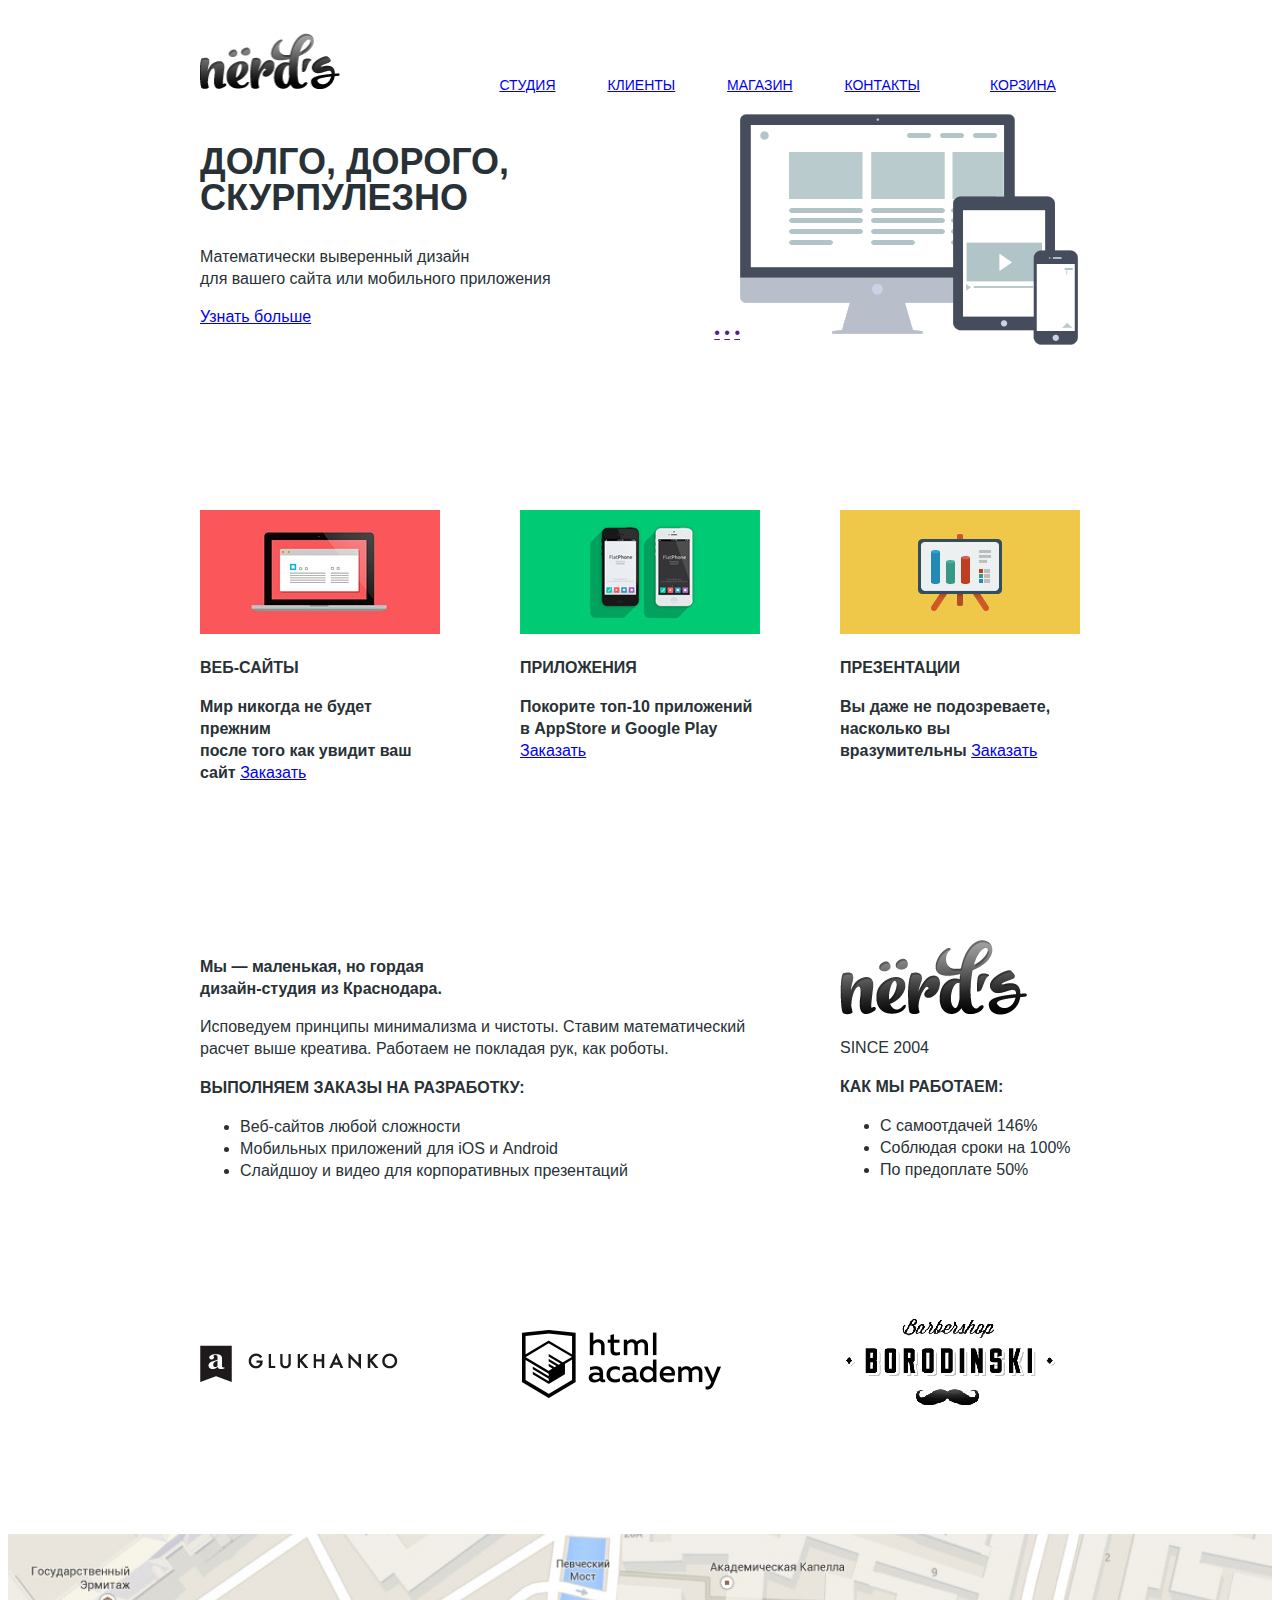
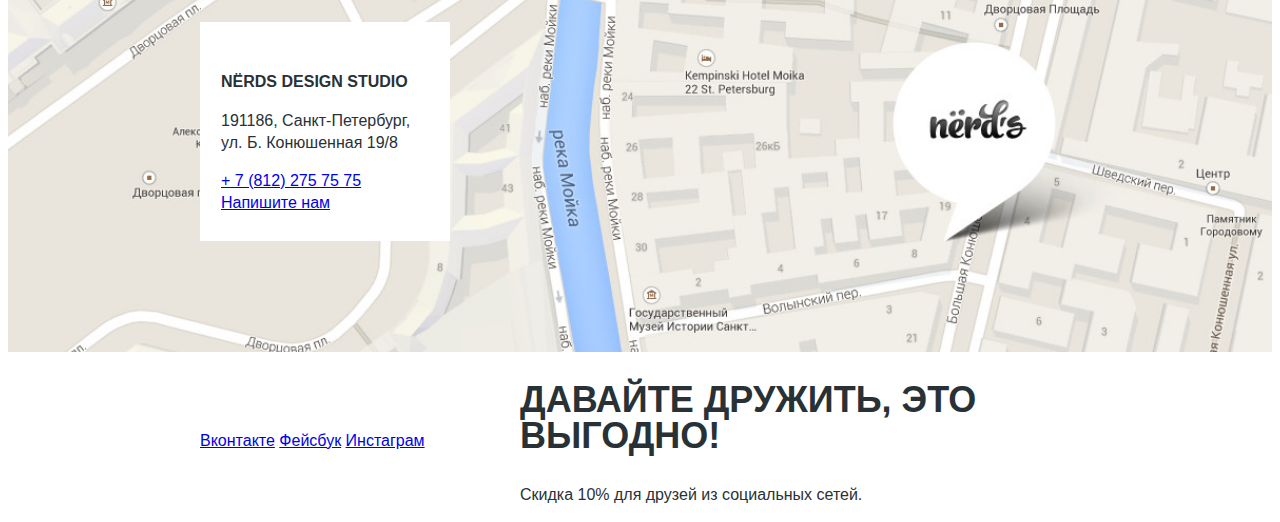
==== index.html @ 8c2c8e29 "#24 Сетка личного проекта" ====
<!DOCTYPE html>
<html lang="ru">
  <head>
    <link href="css/style.css" rel="stylesheet">
    <meta charset="utf-8">
    <title>HTML Academy: Нёрдс</title>
  </head>
  <body>
      <header class="main-header container">
          <div class="header-top clearfix">
          <div class="logo">
            <img src="img/logo-header.png" width="140" height="56" alt="Нёрдс">
          </div>
          <nav class="navigation-main">
            <ul>
                <li><a href=#>Студия</a></li>
                <li><a href=#>Клиенты</a></li>
                <li><a href=#>Магазин</a></li>
                <li><a href=#>Контакты</a></li>
            </ul>
          </nav>
          <div class="cart">
              <a class="login" href=#>Корзина</a>
          </div>
          </div>
          <div class="container-demo clearfix">
              <div class="demo-left">
                  <h2>Долго, дорого, скурпулезно</h2>
                  <p>Математически выверенный дизайн <br> 
                   для вашего сайта или мобильного приложения</p>
                  <a href="#">Узнать больше</a>
                  <div class="slider-pagination">
                    <ul>
                       <li><a href="">&#149</a></li>
                       <li><a href="">&#149</a></li>
                       <li><a href="">&#149</a></li>
                    </ul>
                  </div>
              </div>
              <div class=slider-pic>
                  <img src="img/slider-pic1.png" width="338" height="231" alt="picture">
              </div>
          </div>
      </header>
      <main>
          <section class="services-list container clearfix">
              <article class="service">
                  <img src="img/comp-works.jpg" width="240" height="124" alt="picture">
                  <h3>Веб-сайты</h3>
                  <b>Мир никогда не будет прежним <br>
                  после того как увидит ваш сайт</b>
                  <a  href="#">Заказать</a>
              </article>
              <article class="service">
                  <img src="img/tel-works.jpg" width="240" height="124" alt="picture">
                  <h3>Приложения</h3>
                  <b>Покорите топ-10 приложений <br>
                  в AppStore и Google Play</b>
                  <a  href="#">Заказать</a>
              </article>
              <article class="service">
                  <img src="img/present-works.jpg" width="240" height="124" alt="picture">
                  <h3>Презентации</h3>
                  <b>Вы даже не подозреваете, <br>
                  насколько вы вразумительны</b>
                  <a class="order-present" href="#">Заказать</a>
              </article>
          </section>
          <section class="about-us container clearfix">
              <div class="description-left">
                  <p><b>Мы — маленькая, но гордая <br>
                      дизайн-студия из Краснодара.</b></p>
                  <p>Исповедуем принципы минимализма и чистоты. Ставим математический <br>
                  расчет выше креатива. Работаем не покладая рук, как роботы.</p>
                  <h3>Выполняем заказы на разработку:</h3>
                  <ul>
                      <li>Веб-сайтов любой сложности</li>
                      <li>Мобильных приложений для iOS и Android</li>
                      <li>Слайдшоу и видео для корпоративных презентаций</li>
                  </ul>
              </div>
              <div class="description-rigth">
                  <img src="img/logo-2.png" alt="Нёрдс">
                  <p>SINCE 2004</p>
                  <h3>Как мы работаем:</h3>
                  <ul>
                      <li>С самоотдачей 146%</li>
                      <li>Соблюдая сроки на 100%</li>
                      <li>По предоплате 50%</li>
                  </ul>      
              </div>
          </section>
          <section class="partners container">
              <a href="#"><img src="img/partners-gluckhano.png" alt="Gluckhanko"></a>
              <a href="htmlacademy.ru"><img src="img/partners-htmlacademy.png" alt="HTML Academy"></a>
              <a href="#"><img src="img/partners-barbershop.png" alt="Barbershop Borodinski"></a>
          </section>
          <section class="map">
              <div class="container">
              <div class="contacts"> 
                  <h3>Nёrds Design Studio</h3> 
                  <p>191186, Санкт-Петербург, <br>
                  ул. Б. Конюшенная 19/8</p>
                  <a href="tel:+78122757575">+ 7 (812) 275 75 75</a> <br> 
                  <a class="contact-form" href="#">Напишите нам</a>
              </div>
              </div>
          </section>
      </main>
      <footer class="container">
          <div class="footer-social">
            <a class="social-btn social-btn-vk" href="#">Вконтакте</a>
            <a class="social-btn social-btn-fb" href="#">Фейсбук</a>
            <a class="social-btn social-btn-inst" href="#">Инстаграм</a>
          </div>
          <div class="discount">
              <h2>Давайте дружить, это выгодно!</h2>
              <p>Скидка 10% для друзей из социальных сетей.</p>
          </div>
      </footer>
  </body>
</html>
---- css/style.css ----
body {
    font-family: "Roboto", "Arial", sans-serif;
    font-size: 16px;
    font-weight: 500;
    line-height: 22px;
    color: #283136;
    background-color: #ffffff;
}

h2 {
    font-size: 36px;
    line-height: 36px;
    text-transform: uppercase;
}

h3 {
    font-size: 16px;
    line-height: 24px;
    text-transform: uppercase;
}

.container {
  width: 900px;
  margin: 0 auto;
  padding: 0 10px;
  box-sizing: border-box;
}

.logo { 
    float: left;
    width: 140px;
    margin-top: 25px;
}

.navigation-main {
      float: left;
      width: 580px;
      padding-right: 70px;
      margin-top: 48px;
      font-size: 14px;
      line-height: 30px;
      text-align: right;
     
}

.navigation-main li {
      display: inline;
      margin-right: 48px;
      text-transform: uppercase;
}

.navigation-main li:last-child {
      display: inline;
      margin-right: 0px;
      text-transform: uppercase;
}

.cart {
      float: right;
      width: 90px;
      margin-top: 62px;
      font-size: 14px;
      line-height: 30px;
      text-transform: uppercase;
}

}
.header-top {
    margin-bottom: 45px; 
}

.clearfix:after {
    content: "";
    display: table;
    clear: both;
}

.demo-left {
    float: left;
    width: 540px; 
}

.slider-pagination {
    float:right;
}
.slider-pagination li {
    text-align: center;
    display: inline; 
}

.slider-pic {
    float: right;
    width:340px;
    
}
.main-header {
    padding-bottom: 70px;
    margin-bottom: 80px;
}

.service {
    float: left;
    width: 240px;
    margin-right: 80px;
}

.service:last-child {              /* можно каждому 3 обнулять марджин*/
    margin-right: 0;
}

.services-list {
    padding-bottom: 81px;
    margin-bottom: 75px;
}

.description-left {
    float: left;
    width: 575px;
}

.description-rigth {
    float: right;
    width: 240px;
}

.about-us {
    padding-bottom: 74px;
    margin-bottom: 47px;
}

.partners {
    width: 0 auto;
    padding-bottom: 32px;
    margin-bottom: 87px;
}

.partners a {
    display: inline-block;
    vertical-align: middle;
    margin-right: 120px;
}

.partners a:last-child {
    margin-right: 21px;
}

.map {
    width: auto; 
    margin: 0 auto;
    background: url(../img/map.jpg);
    min-height: 418px;
    background-position: 50% 50%; 
    background-size: cover;
    background-repeat: no-repeat;
}

.map .contacts {
    float: left;
    width: 229px;
    margin-top: 88px;
    padding-left: 21px;
    padding-top: 32px;
    padding-bottom: 27px;
    background-color: #ffffff;
}

.footer-social {
    float: left;
    width: 240px;
    margin-top: 78px;
    
}

.discount {
    width: 560px;
    float: right;
}

.lead {
    width: 660px;
    margin: 0 auto;
    margin-bottom: 43px;
    padding-top: 30px;
    padding-bottom: 82px;
    font-size: 40px;
    line-height: 45px; /* высота в макете авто. не ясно как узнать*/
    text-align: center;   
}

.item-choice {
    float: left;
    width: 240px;
}

.items-list {
    float:right;
    width: 640px;
    padding-left: 80px;
    box-sizing: border-box;
}

.sorting: {
    width: 100%;
    font-size: 12px;
    line-height: 18px;
}

.sorting li {
    display: inline;
    margin-right: 39px;  /* ??????????????*/
}

.sorting li:nth-child(5) {
    margin-right: 0px;
}

.item {
    float:left;
    width: 240px;
    margin-bottom: 80px;
}

.item:nth-child(even) {
    float:right;
}

.main-catalog {
    margin-bottom: 80px;
}

.pagination {
    float:left;
    width: 400px;
}

.pagination li {
    display: inline;
}
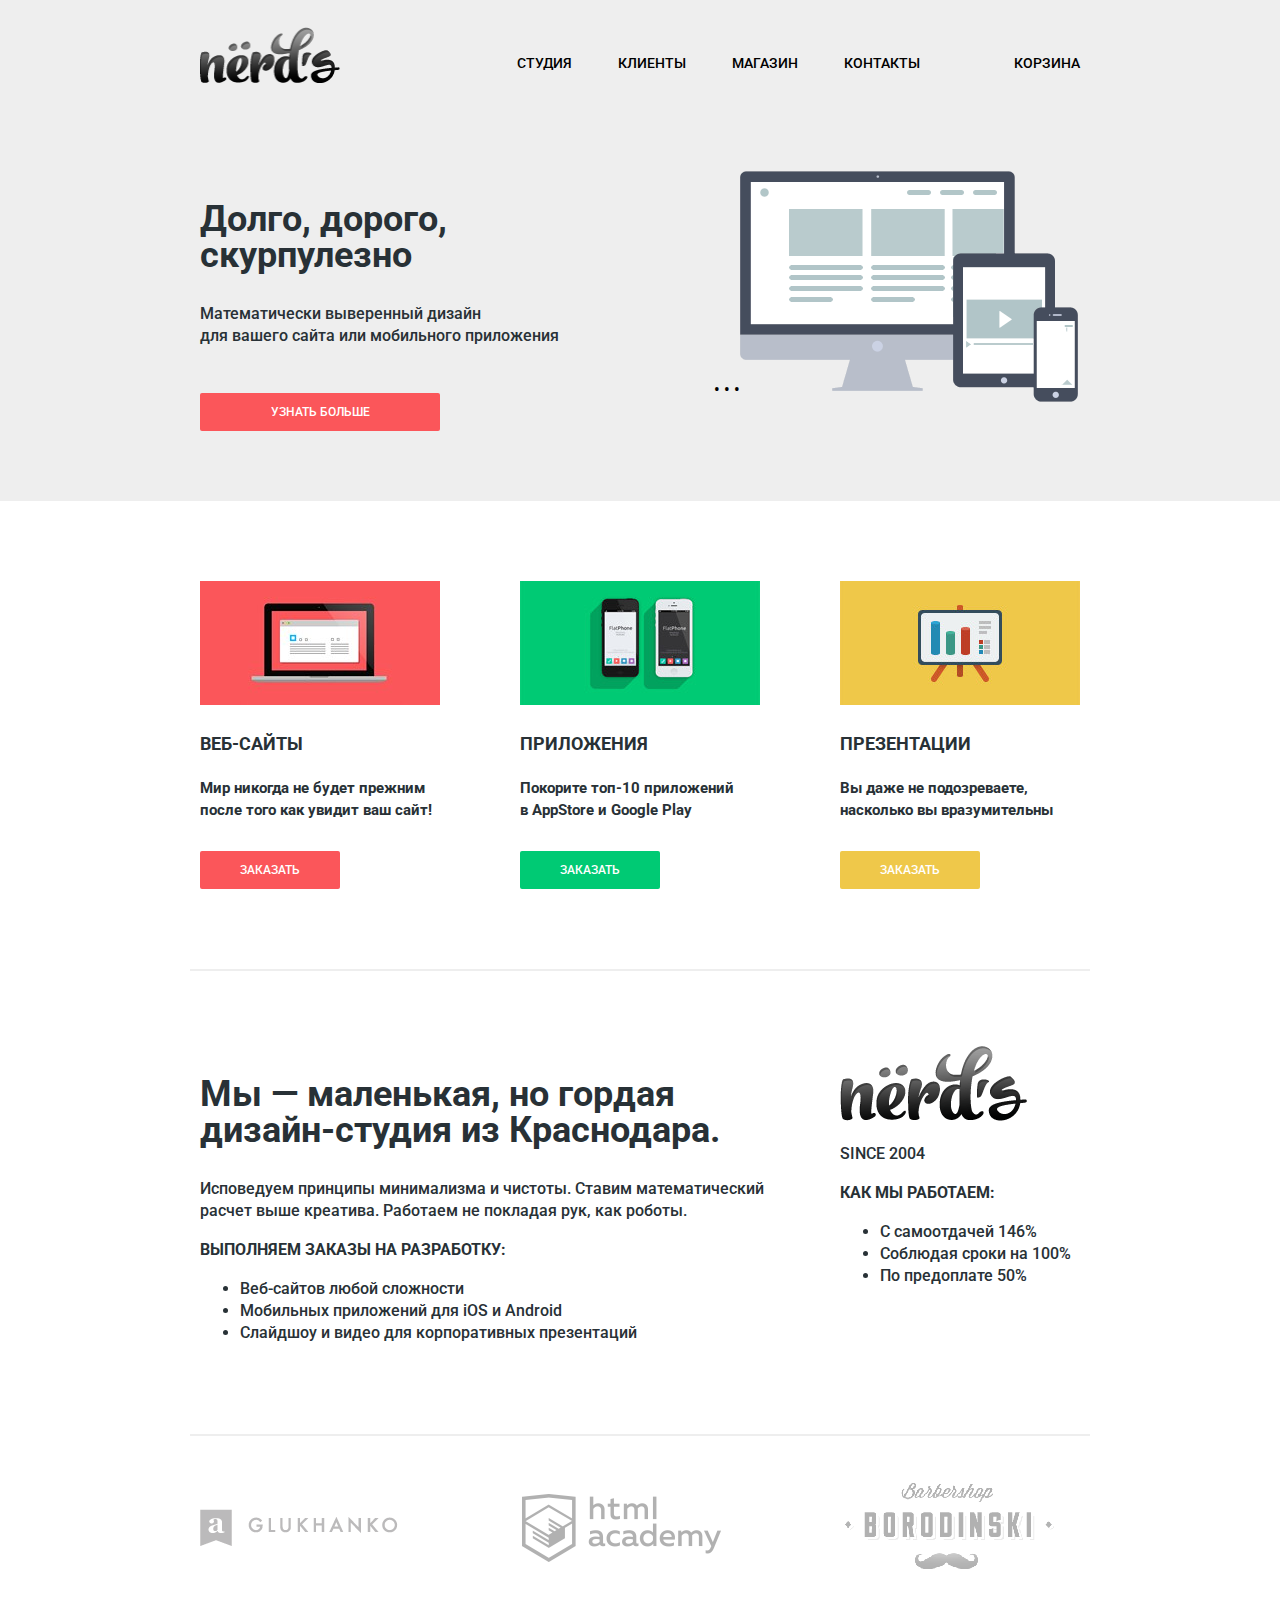
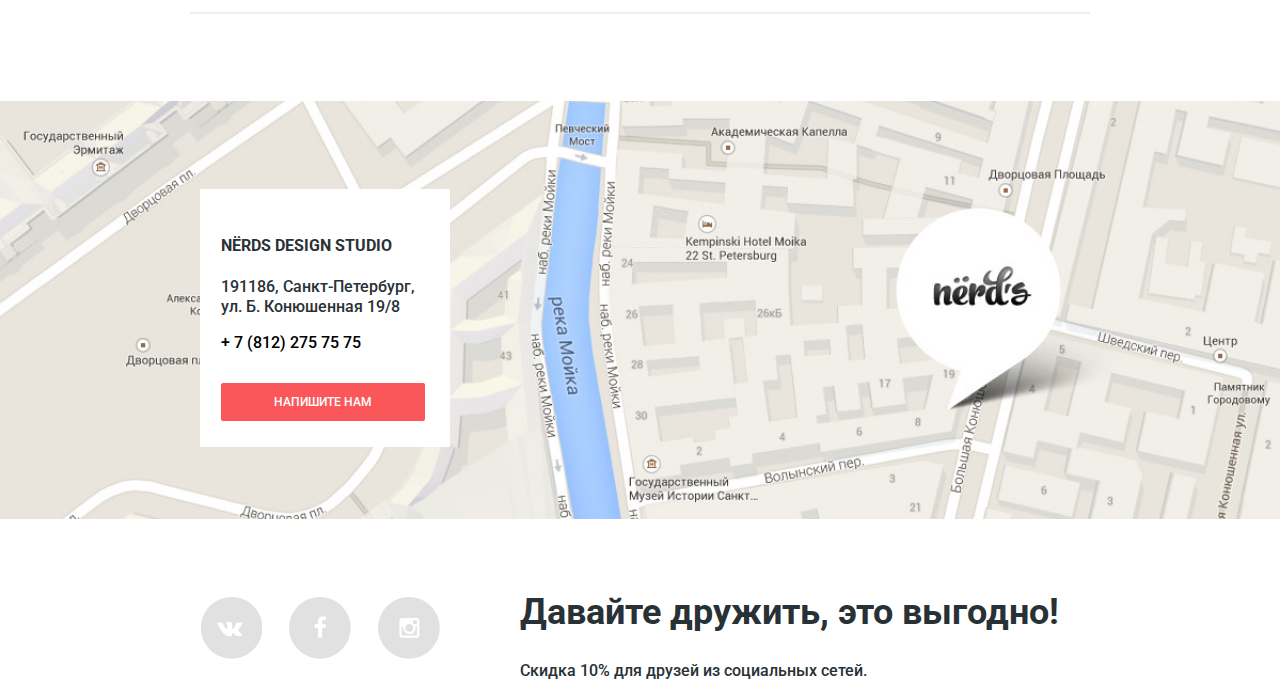
==== commit f26338b4: "decorative elements beta" ====
--- a/index.html
+++ b/index.html
@@ -1,13 +1,15 @@
 <!DOCTYPE html>
 <html lang="ru">
   <head>
+    <link href="https://fonts.googleapis.com/css?family=Roboto:500&subset=cyrillic" rel="stylesheet">
+    <link rel="stylesheet" href="css/normalize.css">
     <link href="css/style.css" rel="stylesheet">
     <meta charset="utf-8">
     <title>HTML Academy: Нёрдс</title>
   </head>
   <body>
-      <header class="main-header container">
-          <div class="header-top clearfix">
+      <header class="main-header">
+          <div class="header-top container clearfix">
           <div class="logo">
             <img src="img/logo-header.png" width="140" height="56" alt="Нёрдс">
           </div>
@@ -23,12 +25,13 @@
               <a class="login" href=#>Корзина</a>
           </div>
           </div>
-          <div class="container-demo clearfix">
+          <div class="container-demo container clearfix">
               <div class="demo-left">
-                  <h2>Долго, дорого, скурпулезно</h2>
+                  <h2>Долго, дорого, <br> 
+                      скурпулезно</h2>
                   <p>Математически выверенный дизайн <br> 
                    для вашего сайта или мобильного приложения</p>
-                  <a href="#">Узнать больше</a>
+                  <a href="#" class="btn">Узнать больше</a>
                   <div class="slider-pagination">
                     <ul>
                        <li><a href="">&#149</a></li>
@@ -47,29 +50,29 @@
               <article class="service">
                   <img src="img/comp-works.jpg" width="240" height="124" alt="picture">
                   <h3>Веб-сайты</h3>
-                  <b>Мир никогда не будет прежним <br>
-                  после того как увидит ваш сайт</b>
-                  <a  href="#">Заказать</a>
+                  <b>Мир никогда не будет прежним 
+                  после того как увидит ваш сайт!</b>
+                  <a  href="#" class="btn">Заказать</a>
               </article>
               <article class="service">
                   <img src="img/tel-works.jpg" width="240" height="124" alt="picture">
                   <h3>Приложения</h3>
                   <b>Покорите топ-10 приложений <br>
                   в AppStore и Google Play</b>
-                  <a  href="#">Заказать</a>
+                  <a  href="#" class="btn">Заказать</a>
               </article>
               <article class="service">
                   <img src="img/present-works.jpg" width="240" height="124" alt="picture">
                   <h3>Презентации</h3>
                   <b>Вы даже не подозреваете, <br>
                   насколько вы вразумительны</b>
-                  <a class="order-present" href="#">Заказать</a>
+                  <a class="btn" href="#">Заказать</a>
               </article>
           </section>
           <section class="about-us container clearfix">
               <div class="description-left">
-                  <p><b>Мы — маленькая, но гордая <br>
-                      дизайн-студия из Краснодара.</b></p>
+                  <h2>Мы — маленькая, но гордая <br>
+                      дизайн-студия из Краснодара.</h2>
                   <p>Исповедуем принципы минимализма и чистоты. Ставим математический <br>
                   расчет выше креатива. Работаем не покладая рук, как роботы.</p>
                   <h3>Выполняем заказы на разработку:</h3>
@@ -102,16 +105,16 @@
                   <p>191186, Санкт-Петербург, <br>
                   ул. Б. Конюшенная 19/8</p>
                   <a href="tel:+78122757575">+ 7 (812) 275 75 75</a> <br> 
-                  <a class="contact-form" href="#">Напишите нам</a>
+                  <a class="contact-form btn" href="#">Напишите нам</a>
               </div>
               </div>
           </section>
       </main>
       <footer class="container">
           <div class="footer-social">
-            <a class="social-btn social-btn-vk" href="#">Вконтакте</a>
-            <a class="social-btn social-btn-fb" href="#">Фейсбук</a>
-            <a class="social-btn social-btn-inst" href="#">Инстаграм</a>
+            <a class="social-btn vk" href="#"></a>
+            <a class="social-btn fb" href="#"></a>
+            <a class="social-btn inst" href="#"></a>
           </div>
           <div class="discount">
               <h2>Давайте дружить, это выгодно!</h2>
--- a/css/style.css
+++ b/css/style.css
@@ -1,4 +1,5 @@
 body {
+    min-width: 900px;
     font-family: "Roboto", "Arial", sans-serif;
     font-size: 16px;
     font-weight: 500;
@@ -10,13 +11,22 @@
 h2 {
     font-size: 36px;
     line-height: 36px;
-    text-transform: uppercase;
 }
 
 h3 {
     font-size: 16px;
     line-height: 24px;
     text-transform: uppercase;
+}
+
+a {
+   color: #000000;
+   text-decoration: none; 
+    
+}
+
+header {
+    background: #eeeeee;
 }
 
 .container {
@@ -29,42 +39,73 @@
 .logo { 
     float: left;
     width: 140px;
-    margin-top: 25px;
+    margin-top: 27px;
 }
 
 .navigation-main {
       float: left;
       width: 580px;
-      padding-right: 70px;
-      margin-top: 48px;
+      text-align: right; 
+}
+
+.navigation-main ul {
+    margin: 0;
+    padding: 0;
+    list-style: none;
+    font-size: 0;
+}
+
+.navigation-main li {
+      display: inline-block;
+      vertical-align: top;
+      text-transform: uppercase;
+      font-size: 14px;
+      line-height: 30px;
+}
+
+.navigation-main a {
+      display: block;
+      vertical-align: top;
+      padding-top: 48px;
+      padding-bottom: 48px;
+      padding-left: 46px;
+}
+
+.navigation-main a:hover {
+    color: #fb565a;
+}
+
+.navigation-main a:active {
+    color: #000000;
+    opacity: 0.4;
+}
+
+.cart {
+      position: relative;
+      float: right;
+      width: 94px;
       font-size: 14px;
       line-height: 30px;
       text-align: right;
-     
-}
-
-.navigation-main li {
-      display: inline;
-      margin-right: 48px;
       text-transform: uppercase;
 }
 
-.navigation-main li:last-child {
-      display: inline;
-      margin-right: 0px;
-      text-transform: uppercase;
-}
-
-.cart {
-      float: right;
-      width: 90px;
-      margin-top: 62px;
-      font-size: 14px;
-      line-height: 30px;
-      text-transform: uppercase;
-}
-
-}
+.cart a {
+      display: block;
+      vertical-align: top;
+      padding-top: 48px;
+      padding-bottom: 48px;  
+}
+
+.cart a:hover {
+    color: #fb565a;
+}
+
+.cart a:active {
+    color: #000000;
+    opacity: 0.4;
+}
+
 .header-top {
     margin-bottom: 45px; 
 }
@@ -80,6 +121,9 @@
     width: 540px; 
 }
 
+.demo-left h2 {
+    text-transform: none;
+}
 .slider-pagination {
     float:right;
 }
@@ -102,15 +146,28 @@
     float: left;
     width: 240px;
     margin-right: 80px;
+    text-align: left;
 }
 
 .service:last-child {              /* можно каждому 3 обнулять марджин*/
     margin-right: 0;
 }
 
+.service h3 {
+    font-size: 18px;
+    line-height: 30px;
+}
+
+.service b {
+    font-size: 15px;
+}
+
 .services-list {
-    padding-bottom: 81px;
+    padding-bottom: 80px;
     margin-bottom: 75px;
+    border-bottom-width: 2px;
+    border-bottom-style: solid;
+    border-bottom-color: #eeeeee;
 }
 
 .description-left {
@@ -126,22 +183,33 @@
 .about-us {
     padding-bottom: 74px;
     margin-bottom: 47px;
+    border-bottom-width: 2px;
+    border-bottom-style: solid;
+    border-bottom-color: #eeeeee;
 }
 
 .partners {
     width: 0 auto;
-    padding-bottom: 32px;
+    padding-bottom: 33px;
     margin-bottom: 87px;
+    border-bottom-width: 2px;
+    border-bottom-style: solid;
+    border-bottom-color: #eeeeee;
 }
 
 .partners a {
     display: inline-block;
     vertical-align: middle;
     margin-right: 120px;
+    opacity: 0.3;
 }
 
 .partners a:last-child {
     margin-right: 21px;
+}
+
+.partners a:hover {
+    opacity: 1;
 }
 
 .map {
@@ -156,24 +224,34 @@
 
 .map .contacts {
     float: left;
-    width: 229px;
+    width: 250px;
+    min-height: 240px;
     margin-top: 88px;
     padding-left: 21px;
-    padding-top: 32px;
-    padding-bottom: 27px;
+    padding-top: 26px;
+    padding-bottom: 26px;
     background-color: #ffffff;
+    line-height: 20px;
+    box-sizing: border-box;
+}
+
+.contacts h3 {
+    line-height: 30px;
 }
 
 .footer-social {
     float: left;
-    width: 240px;
+    width: 240px; 
     margin-top: 78px;
-    
+    vertical-align: top;
+    text-align: left;
+    font-size: 0;  
 }
 
 .discount {
-    width: 560px;
     float: right;
+    width: 560px; 
+    margin-top: 46px;
 }
 
 .lead {
@@ -185,6 +263,12 @@
     font-size: 40px;
     line-height: 45px; /* высота в макете авто. не ясно как узнать*/
     text-align: center;   
+    text-transform: uppercase;
+}
+
+.items {
+   width: 560px;
+   font-size: 0px;
 }
 
 .item-choice {
@@ -197,6 +281,7 @@
     width: 640px;
     padding-left: 80px;
     box-sizing: border-box;
+    text-align: justify;
 }
 
 .sorting: {
@@ -215,13 +300,16 @@
 }
 
 .item {
-    float:left;
+    display: inline-block;
     width: 240px;
     margin-bottom: 80px;
+    margin-right: 80px;
+    font-size: 14px;
+    vertical-align: top;  
 }
 
 .item:nth-child(even) {
-    float:right;
+    margin-right: 0px;
 }
 
 .main-catalog {
@@ -235,4 +323,145 @@
 
 .pagination li {
     display: inline;
-}+}
+
+/* ---------------------------------------------------------------- Кнопки -----------------------------------------*/
+.btn {
+    display: inline-block;
+    width: 140px;
+    padding: 10px 10px;
+    margin-top: 30px;
+    vertical-align: top;
+    border-radius: 2px;
+    border: none;
+    outline: none;
+    background-color: #fb565a;
+    font-family: "Roboto", "Arial", sans-serif;
+    font-weight: 500;
+    color: #ffffff;
+    font-size: 12px;
+    line-height: 18px;
+    text-align: center;
+    text-transform: uppercase;
+    box-sizing: border-box;
+}
+
+.btn:hover {
+    background-color: #cc5251;
+    height: 38px;
+}
+
+.btn:active {
+    background-color: #fb565a;
+    border-top-width: 3px;
+    border-top-style: solid;
+    border-top-color: #8f4242;
+}
+
+.service:nth-child(2) .btn {
+    background-color: #00ca74;
+}
+
+.service:nth-child(2) .btn:hover {
+    background-color: #01a25e;
+}
+
+.service:nth-child(3) .btn {
+    background-color: #efc84a;
+}
+
+.service:nth-child(3) .btn:hover {
+    background-color: #d6ae2c;
+}
+
+.container-demo .btn {
+    width: 240px;
+}
+
+.contacts .btn {
+    width: 204px;
+    right: 25px;
+    bottom: 25px;
+}
+
+.social-btn {
+    display: inline-block;
+    width: 62px;
+    height: 62px;
+    margin-right: 27px;
+    background-image: url(../img/decor/sprite-social.png);
+    background-repeat: no-repeat;
+}
+
+.social-btn:last-child {
+    margin-right: 0;
+}
+
+.vk {
+    background-position: -2px -398px;
+}
+
+.vk:hover {
+    background-position: -2px -529px;
+}
+
+.vk:active {
+    background-position: -2px -463px;
+}
+
+.fb {
+    background-position: -2px -2px;
+}
+
+.fb:hover {
+    background-position: -2px -133px;
+}
+
+.fb:active {
+    background-position: -2px -68px;
+}
+
+.inst {
+    background-position: -2px -332px;
+}
+
+.inst:hover{
+    background-position: -2px -266px;
+}
+
+.inst:active {
+    background-position: -2px -200px;
+}
+
+/* ____________________________________________________________________________________________Декор______________________________*/
+
+.decor {
+    background: url(../img/decor/decor.jpg);
+    display: block;
+    width: 240px; 
+    height: 270px;
+}
+
+.decor:hover {
+    background-position: bottom;
+}
+
+.item img {
+    margin-top: 30px;
+}
+
+/* ____________________________________________________________________________________________Чекбоксы, соктировка____________________________________*/
+
+.sorting a {
+    color: #000000;
+    opacity: 0.3;
+    border-bottom: 1px dashed;
+    border-color: #3fb876;
+}
+
+.sorting a:hover {
+    color: #000000;
+    opacity: 1;
+    border-bottom: 1px solid;
+    border-color: #3fb876;
+}
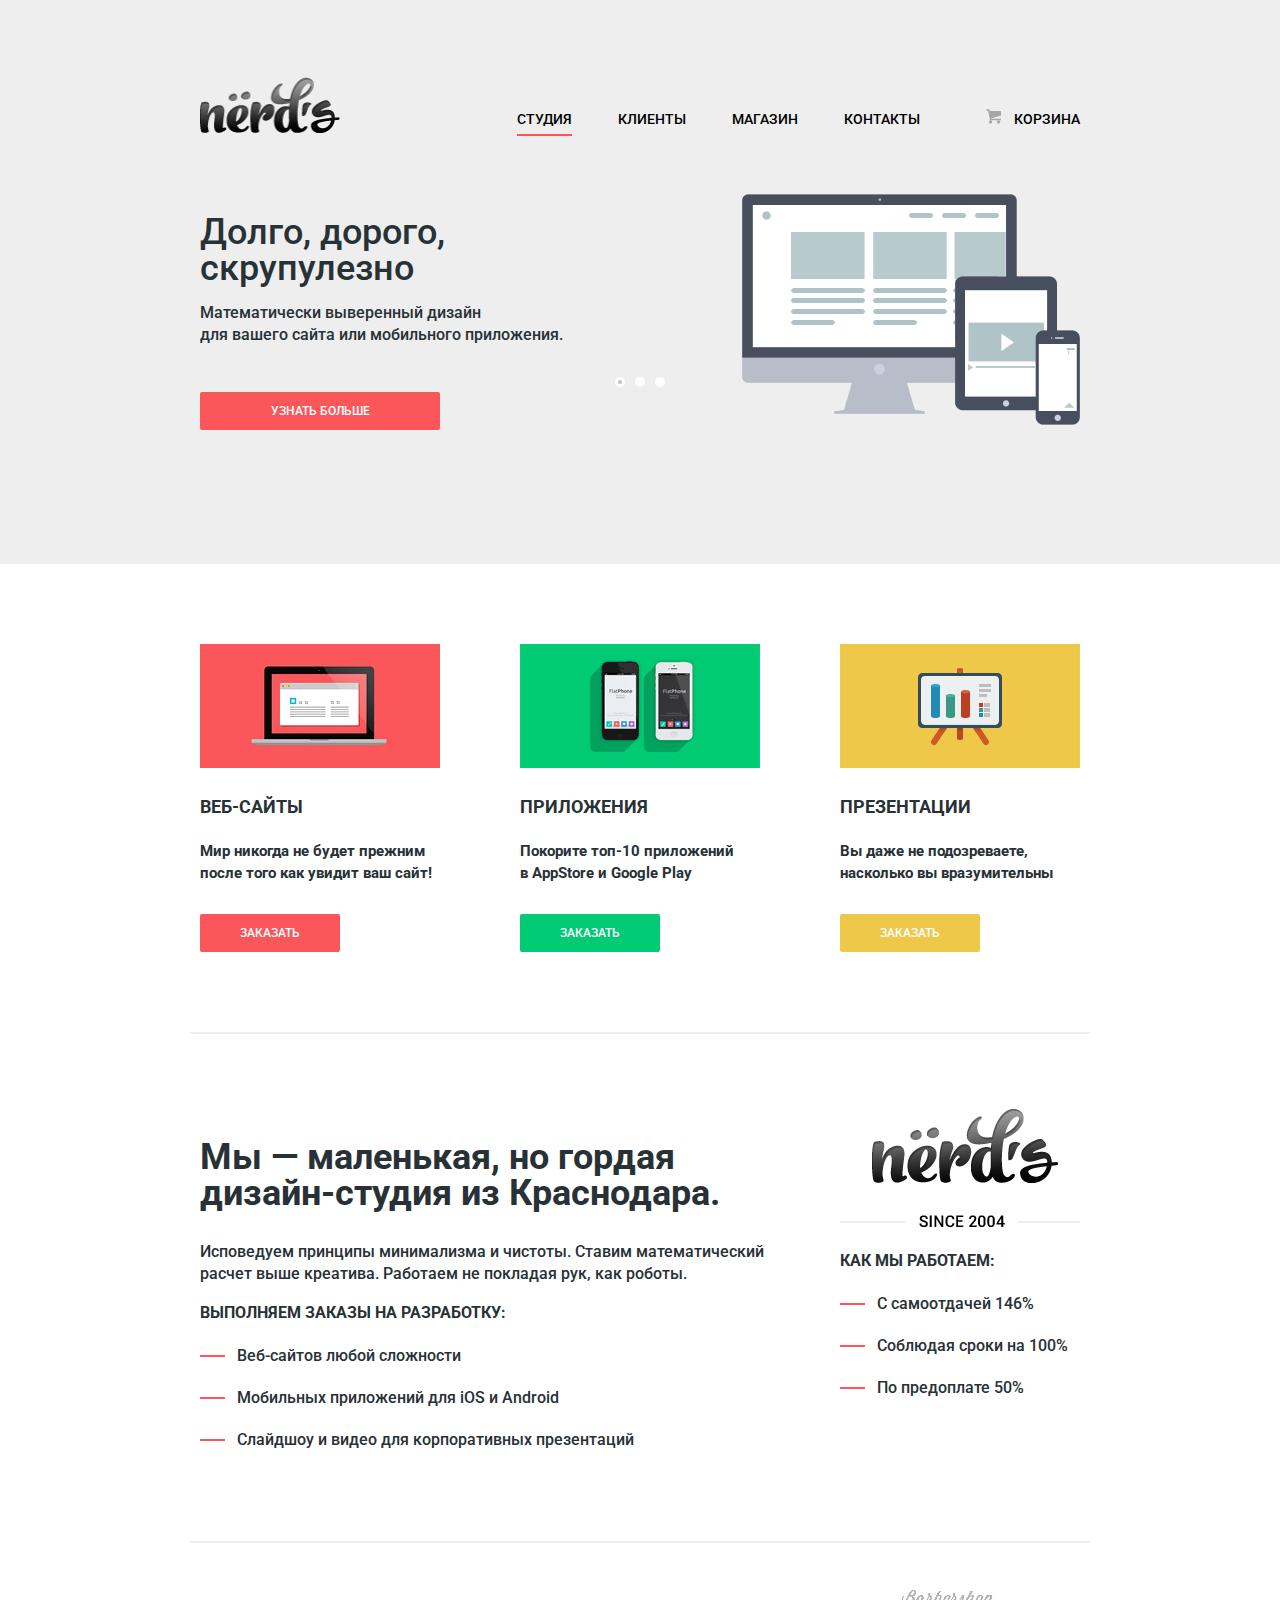
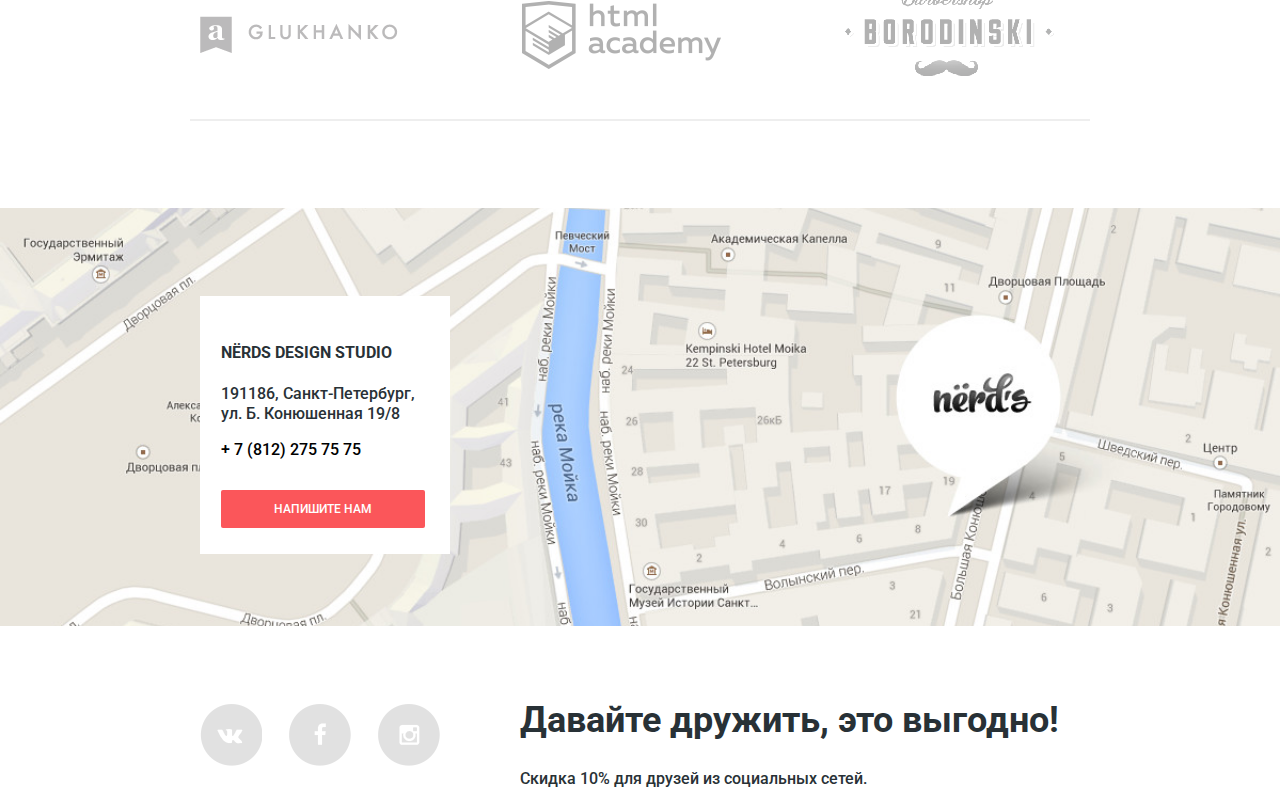
==== commit 0df2b0ac: "02.09" ====
--- a/index.html
+++ b/index.html
@@ -15,9 +15,9 @@
           </div>
           <nav class="navigation-main">
             <ul>
-                <li><a href=#>Студия</a></li>
+                <li><a href="index.html" class="onpage">Студия</a></li>
                 <li><a href=#>Клиенты</a></li>
-                <li><a href=#>Магазин</a></li>
+                <li><a href="catalog.html">Магазин</a></li>
                 <li><a href=#>Контакты</a></li>
             </ul>
           </nav>
@@ -26,24 +26,38 @@
           </div>
           </div>
           <div class="container-demo container clearfix">
-              <div class="demo-left">
-                  <h2>Долго, дорого, <br> 
-                      скурпулезно</h2>
-                  <p>Математически выверенный дизайн <br> 
-                   для вашего сайта или мобильного приложения</p>
-                  <a href="#" class="btn">Узнать больше</a>
-                  <div class="slider-pagination">
-                    <ul>
-                       <li><a href="">&#149</a></li>
-                       <li><a href="">&#149</a></li>
-                       <li><a href="">&#149</a></li>
-                    </ul>
+              <input type="radio" id="btn-1" name="toggle" checked>
+              <input type="radio" id="btn-2" name="toggle">
+              <input type="radio" id="btn-3" name="toggle">
+              <div class="slider-controls">
+                  <label for="btn-1"></label>
+                  <label for="btn-2"></label>
+                  <label for="btn-3"></label>
+              </div>
+              <div class="slides">
+                   <div class="slide">
+                        <div class="slide-text">
+                            <div class="slide-title">Долго, дорого,<br>скрупулезно</div>
+                                <p>Математически выверенный дизайн<br>для вашего сайта или мобильного приложения.</p>
+                                <a class="btn" href="#">Узнать больше</a>
+                        </div>
+                   </div>
+                   <div class="slide">
+                        <div class="slide-text">
+                            <div class="slide-title">Любите ли вы математику,<br> как любим ее мы?</div>
+                                <p>Нашим дизайнерам мы удаляем нейроны, ответственные<br>за креатив, чтобы дать им возможность все просчитать.</p>
+                                <a class="btn" href="#">Узнать больше</a>
+                        </div>
+                  </div>
+                  <div class="slide">
+                      <div class="slide-text">
+                          <div class="slide-title">Только наркотики,<br> только хардкор!</div>
+                          <p>Все дизайнерские решения в нашей компании принимаются только под воздействием качественных галлюциногенов.</p>
+                          <a class="btn" href="#">Узнать больше</a>
+                      </div>   
                   </div>
               </div>
-              <div class=slider-pic>
-                  <img src="img/slider-pic1.png" width="338" height="231" alt="picture">
-              </div>
-          </div>
+          </div>               
       </header>
       <main>
           <section class="services-list container clearfix">
@@ -59,14 +73,14 @@
                   <h3>Приложения</h3>
                   <b>Покорите топ-10 приложений <br>
                   в AppStore и Google Play</b>
-                  <a  href="#" class="btn">Заказать</a>
+                  <a  href="#" class="btn green-btn">Заказать</a>
               </article>
               <article class="service">
                   <img src="img/present-works.jpg" width="240" height="124" alt="picture">
                   <h3>Презентации</h3>
                   <b>Вы даже не подозреваете, <br>
                   насколько вы вразумительны</b>
-                  <a class="btn" href="#">Заказать</a>
+                  <a class="btn yellow-btn" href="#">Заказать</a>
               </article>
           </section>
           <section class="about-us container clearfix">
@@ -83,8 +97,7 @@
                   </ul>
               </div>
               <div class="description-rigth">
-                  <img src="img/logo-2.png" alt="Нёрдс">
-                  <p>SINCE 2004</p>
+                  <img src="img/logo-2nd.png" alt="Нёрдс">
                   <h3>Как мы работаем:</h3>
                   <ul>
                       <li>С самоотдачей 146%</li>
--- a/css/style.css
+++ b/css/style.css
@@ -22,7 +22,6 @@
 a {
    color: #000000;
    text-decoration: none; 
-    
 }
 
 header {
@@ -66,11 +65,16 @@
 .navigation-main a {
       display: block;
       vertical-align: top;
-      padding-top: 48px;
-      padding-bottom: 48px;
-      padding-left: 46px;
-}
-
+      padding-top: 54px;
+      margin-left: 46px;
+      margin-bottom: 48px;
+}
+
+.onpage {
+      border-bottom-style: solid;
+      border-width: 2px;
+      border-bottom-color: #fb565a;
+}
 .navigation-main a:hover {
     color: #fb565a;
 }
@@ -93,8 +97,29 @@
 .cart a {
       display: block;
       vertical-align: top;
-      padding-top: 48px;
+      padding-top: 54px;
       padding-bottom: 48px;  
+}
+
+.login::before {
+    content: "";
+    background-image: url(../img/decor/basket.png);
+    display: inline-block;
+    margin-right: 13px;
+    width: 15px;
+    height: 15px;
+    background-position: -2px -2px;
+    opacity: 0.3;
+}
+
+.login:hover::before {
+    background-position: -2px -21px;
+    opacity: 1;
+}
+
+.login:active::before {
+    background-position: -2px -2px;
+    opacity: 0.15;
 }
 
 .cart a:hover {
@@ -104,10 +129,6 @@
 .cart a:active {
     color: #000000;
     opacity: 0.4;
-}
-
-.header-top {
-    margin-bottom: 45px; 
 }
 
 .clearfix:after {
@@ -116,28 +137,131 @@
     clear: both;
 }
 
-.demo-left {
-    float: left;
-    width: 540px; 
-}
-
-.demo-left h2 {
-    text-transform: none;
-}
-.slider-pagination {
-    float:right;
-}
-.slider-pagination li {
-    text-align: center;
-    display: inline; 
-}
-
-.slider-pic {
-    float: right;
-    width:340px;
-    
-}
+.container-demo {
+  position: relative;
+  width: 880px;
+  min-height: 310px;
+  margin: 0 auto;
+  overflow: hidden;
+}
+
+.slide {
+  position: absolute;
+  top: 0;
+  left: 0;
+
+  width: 100%;
+  height: 310px;
+
+  background-repeat: no-repeat;
+  background-position: 100% 10px;
+
+  -webkit-transition: left 0.3s ease;
+     -moz-transition: left 0.3s ease;
+          transition: left 0.3s ease;
+}
+
+.container-demo input[type="radio"] {
+  display: none;
+}
+
+.slider-controls {
+  position: absolute;
+  bottom: 95px;
+  left: 50%;
+  z-index: 10;
+
+  width: 200px;
+  margin-left: -100px;
+
+  text-align: center;
+}
+
+.slider-controls label {
+  display: inline-block;
+  width: 4px;
+  height: 4px;
+  margin: 0 3px;
+
+  vertical-align: top;
+
+  background: #ffffff;
+  border: 3px solid white;
+  border-radius: 50%;
+  cursor: pointer;
+}
+
+.slide-text {
+  width: 500px;
+  padding: 30px 0;
+}
+
+.slide-title {
+  font-weight: 500;
+  font-size: 36px;
+  line-height: 36px;
+}
+
+.container-demo p {
+  font-weight: 500;
+  line-height: 22px;
+  color: #283136;
+}
+
+.slide:nth-child(1) {
+  background-image: url("../img/slide-1.png");
+}
+
+.slide:nth-child(2) {
+  background-image: url("../img/slide-2.png");
+}
+
+.slide:nth-child(3) {
+  background-image: url("../img/slide-3.png");
+}
+
+#btn-1:checked ~ .slides .slide:nth-child(1) {
+  left: 0;
+}
+
+#btn-1:checked ~ .slides .slide:nth-child(2),
+#btn-1:checked ~ .slides .slide:nth-child(3) {
+  left: 880px;
+}
+
+#btn-2:checked ~ .slides .slide:nth-child(1) {
+  left: -880px;
+}
+
+#btn-2:checked ~ .slides .slide:nth-child(2) {
+  left: 0;
+}
+
+#btn-2:checked ~ .slides .slide:nth-child(3) {
+  left: -880px;
+}
+
+#btn-3:checked ~ .slides .slide:nth-child(1) {
+  left: -880px;
+}
+
+#btn-3:checked ~ .slides .slide:nth-child(2) {
+  left: -880px;
+}
+
+#btn-3:checked ~ .slides .slide:nth-child(3) {
+  left: 0;
+}
+
+#btn-1:checked ~ .slider-controls label[for="btn-1"],
+#btn-2:checked ~ .slider-controls label[for="btn-2"],
+#btn-3:checked ~ .slider-controls label[for="btn-3"] {
+  background: #c1c1c1;
+}
+
+
 .main-header {
+    padding-top: 50px;
     padding-bottom: 70px;
     margin-bottom: 80px;
 }
@@ -177,7 +301,33 @@
 
 .description-rigth {
     float: right;
-    width: 240px;
+    width: 240px;   
+}
+
+.description-rigth ul,
+.description-left ul {
+    list-style: none;
+    padding: 0;
+    
+}
+
+.description-rigth li,
+.description-left li {
+    position: relative;
+	margin-top: 20px;
+	padding-left: 37px;
+    text-align: left;
+}
+
+.description-rigth li::before,
+.description-left li::before {
+    content: "";
+	position: absolute;
+	top: 10px;
+	left: 0;
+	width: 25px;
+	height: 2px;
+	background: #fb565a;
 }
 
 .about-us {
@@ -258,7 +408,6 @@
     width: 660px;
     margin: 0 auto;
     margin-bottom: 43px;
-    padding-top: 30px;
     padding-bottom: 82px;
     font-size: 40px;
     line-height: 45px; /* высота в макете авто. не ясно как узнать*/
@@ -274,6 +423,11 @@
 .item-choice {
     float: left;
     width: 240px;
+    position: relative;
+}
+
+.fltr input {
+    visibility: hidden;
 }
 
 .items-list {
@@ -284,32 +438,74 @@
     text-align: justify;
 }
 
-.sorting: {
-    width: 100%;
+.sorting {
+    width: 560px;
     font-size: 12px;
     line-height: 18px;
 }
 
+.sorting ul {
+    list-style: none;
+}
+
 .sorting li {
-    display: inline;
-    margin-right: 39px;  /* ??????????????*/
-}
-
-.sorting li:nth-child(5) {
-    margin-right: 0px;
-}
+    display: inline-block;
+    vertical-align: top;
+}
+
 
 .item {
+    position: relative;
     display: inline-block;
     width: 240px;
     margin-bottom: 80px;
     margin-right: 80px;
-    font-size: 14px;
-    vertical-align: top;  
-}
+    vertical-align: top;
+    background: url(../img/decor/decor.jpg); 
+    height: 270px;
+}
+
+.item:hover {
+    background-position: bottom;
+}
+
+
+.item img {
+    margin-top: 30px;
+}
+
 
 .item:nth-child(even) {
     margin-right: 0px;
+}
+
+.item-description {
+    position: absolute;
+    display: block;
+    top: 50px;
+    left: 20px;
+    box-sizing: border-box;
+    padding: 36px 20px 99px;
+    width: 200px;
+    max-height: 200px;
+    text-align: center;
+    background-color: #ffffff;
+    color: #283136;
+    font-size: 14px;
+    line-height: 18px;
+    visibility: hidden;
+    
+}
+
+.item:hover .item-description {
+    visibility: visible;
+    
+}
+
+.item-description h3 {
+    font-size: 18px;
+    line-height: 24px;
+    font-weight: normal;
 }
 
 .main-catalog {
@@ -323,7 +519,13 @@
 
 .pagination li {
     display: inline;
-}
+    list-style: none;
+}
+
+.item-choice ul {
+    list-style: none;
+}
+
 
 /* ---------------------------------------------------------------- Кнопки -----------------------------------------*/
 .btn {
@@ -348,30 +550,37 @@
 
 .btn:hover {
     background-color: #cc5251;
-    height: 38px;
 }
 
 .btn:active {
-    background-color: #fb565a;
-    border-top-width: 3px;
-    border-top-style: solid;
-    border-top-color: #8f4242;
-}
-
-.service:nth-child(2) .btn {
+    background-color: #b63538;
+    box-shadow: inset 0 3px 0 rgba(0,0,0,0.15);
+}
+
+.green-btn {
     background-color: #00ca74;
 }
 
-.service:nth-child(2) .btn:hover {
+.green-btn:hover {
     background-color: #01a25e;
 }
 
-.service:nth-child(3) .btn {
+.green-btn:active {
+    background-color: #009053;
+    box-shadow: inset 0 3px 0 rgba(0,0,0,0.15);
+}
+
+.yellow-btn {
     background-color: #efc84a;
 }
 
-.service:nth-child(3) .btn:hover {
+.yellow-btn:hover {
     background-color: #d6ae2c;
+}
+
+.yellow-btn:active {
+    background-color: #c09b24;
+    box-shadow: inset 0 3px 0 rgba(0,0,0,0.15);
 }
 
 .container-demo .btn {
@@ -433,35 +642,125 @@
     background-position: -2px -200px;
 }
 
-/* ____________________________________________________________________________________________Декор______________________________*/
-
-.decor {
-    background: url(../img/decor/decor.jpg);
+.pagination .btn {
+    width: 38px;
+    padding: 10px 10px;
+    background-color: #f1f1f1;
+    color: #000000;
+}
+
+.pagination .btn:hover {
+    background-color: #e5e5e5;
+}
+
+.pagination .btn:active {
+    background-color: #d5d5d5;
+    box-shadow: inset 0 3px 0 rgba(0,0,0,0.15);
+}
+
+.pagination .current {
+    background-color: white;
+    height: 38px;
+    border-style: solid;
+    border-width: 2px;
+    border-color: #f2f2f2;
+}
+
+.pagination .current:hover {
+    background-color: white;
+    height: 38px;
+    border-style: solid;
+    border-width: 2px;
+    border-color: #f2f2f2;
+}
+
+.pagination .current:active {
+    background-color: white;
+    height: 38px;
+    border-style: solid;
+    border-width: 2px;
+    border-color: #f2f2f2;
+    box-shadow: inset 0 0 0 rgba(0,0,0,0);
+}
+
+
+.item .btn {
+    position: absolute;
+    margin-top: 0;
+    bottom: 30px;
+    right: 30px;
+    font-size: 18px;
+
+}
+
+.item-choice .btn {
     display: block;
-    width: 240px; 
-    height: 270px;
-}
-
-.decor:hover {
-    background-position: bottom;
-}
-
-.item img {
-    margin-top: 30px;
-}
+    width: 156px;
+    margin-top: 57px;
+    background-color: #f1f1f1;
+    color: #000000;
+}
+
+.item-choice .btn:hover {
+    background-color: #e5e5e5;
+}
+
+.item-choice .btn:active {
+    background-color: #d5d5d5;
+    box-shadow: inset 0 3px 0 rgba(0,0,0,0.15);
+}
+
+.triangle-down {
+    display: block;
+    vertical-align: top;
+    width: 0;
+    height: 0;
+    border-style: solid;
+    border-width: 10px 6px 0 6px;
+    border-color: #c1c1c1 transparent transparent transparent;
+    margin-right: 7px;
+}
+
+.triangle-up {
+    display: block;
+    vertical-align: top;
+    width: 0;
+    height: 0;
+    border-style: solid;
+    border-width: 0 6px 10px 6px;
+    border-color: transparent transparent #c1c1c1 transparent;
+}
+
+.triangle-down:hover {
+    border-color: #b5b5b5 transparent transparent transparent;
+}
+
+.triangle-up:hover {
+    border-color: transparent transparent #b5b5b5 transparent;
+}
+
+.triangle-down:active {
+    border-color: #000000 transparent transparent transparent;
+}
+
+.triangle-up:active {
+    border-color: transparent transparent #000000 transparent;
+}
+
 
 /* ____________________________________________________________________________________________Чекбоксы, соктировка____________________________________*/
 
-.sorting a {
+.sort a {
     color: #000000;
     opacity: 0.3;
     border-bottom: 1px dashed;
     border-color: #3fb876;
 }
 
-.sorting a:hover {
+.sort a:hover {
     color: #000000;
     opacity: 1;
     border-bottom: 1px solid;
     border-color: #3fb876;
 }
+
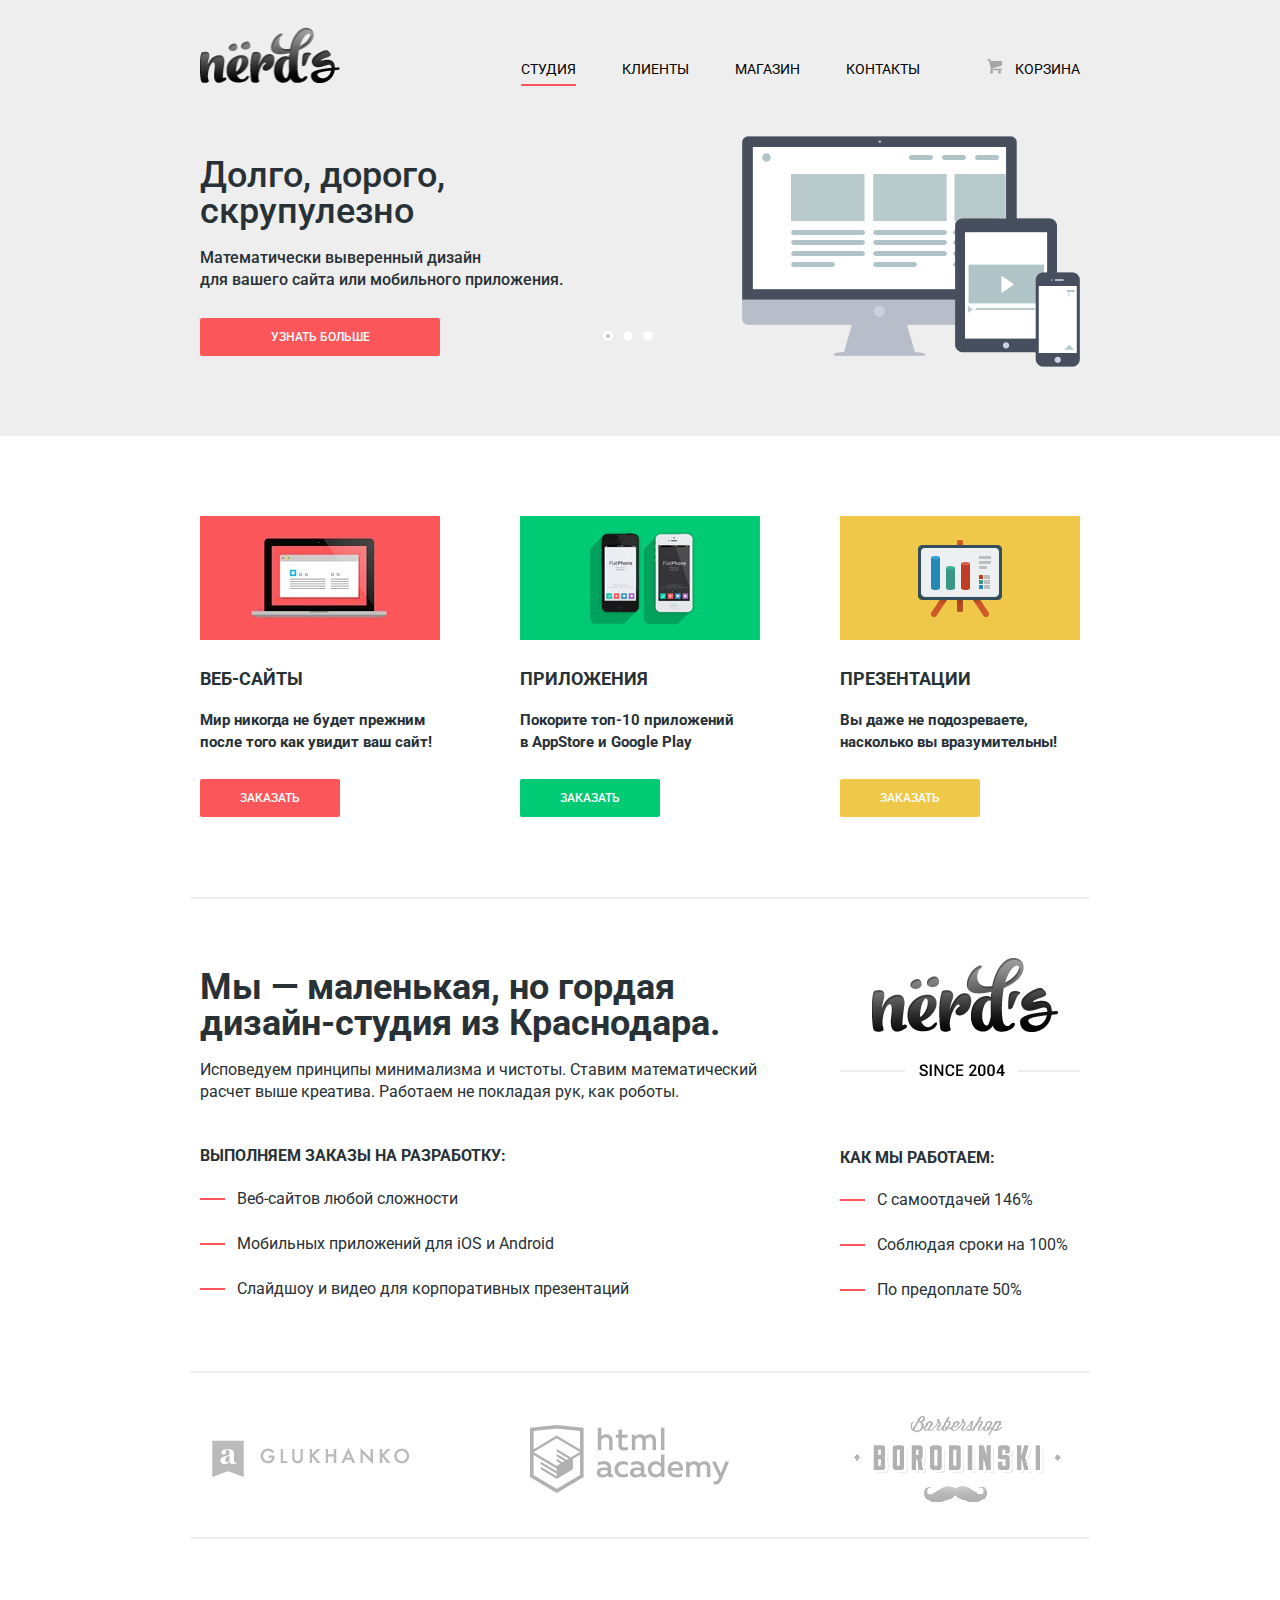
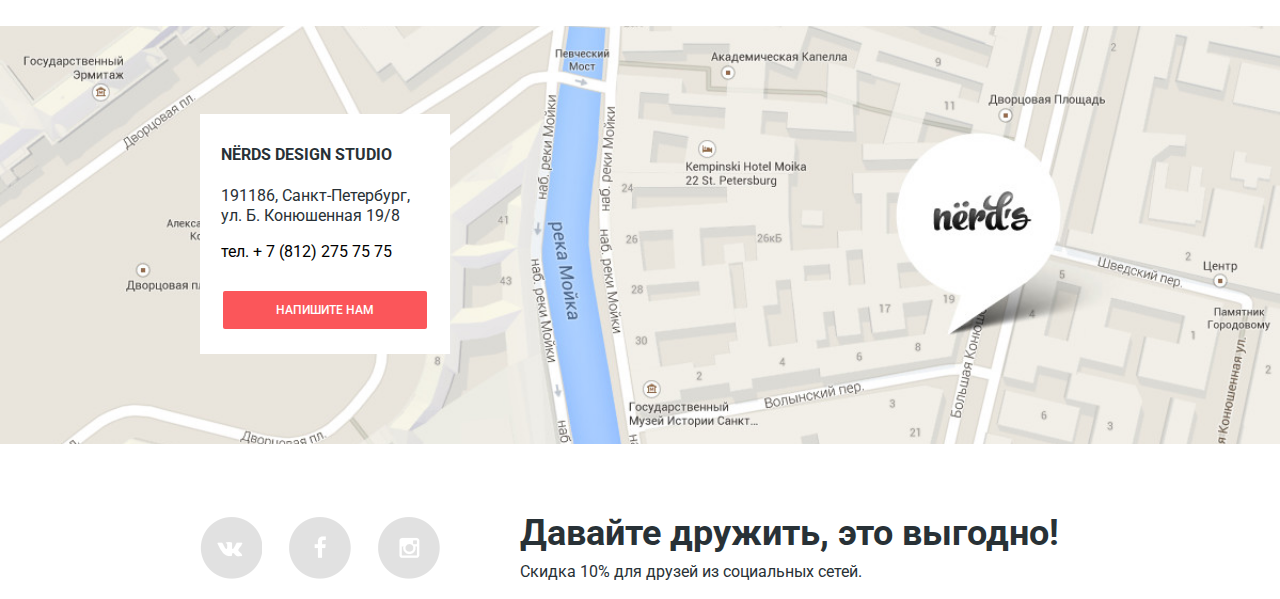
==== commit 71a9fbcc: "#30" ====
--- a/index.html
+++ b/index.html
@@ -8,131 +8,133 @@
     <title>HTML Academy: Нёрдс</title>
   </head>
   <body>
-      <header class="main-header">
-          <div class="header-top container clearfix">
-          <div class="logo">
-            <img src="img/logo-header.png" width="140" height="56" alt="Нёрдс">
-          </div>
-          <nav class="navigation-main">
-            <ul>
-                <li><a href="index.html" class="onpage">Студия</a></li>
-                <li><a href=#>Клиенты</a></li>
-                <li><a href="catalog.html">Магазин</a></li>
-                <li><a href=#>Контакты</a></li>
-            </ul>
-          </nav>
-          <div class="cart">
-              <a class="login" href=#>Корзина</a>
-          </div>
-          </div>
-          <div class="container-demo container clearfix">
-              <input type="radio" id="btn-1" name="toggle" checked>
-              <input type="radio" id="btn-2" name="toggle">
-              <input type="radio" id="btn-3" name="toggle">
-              <div class="slider-controls">
-                  <label for="btn-1"></label>
-                  <label for="btn-2"></label>
-                  <label for="btn-3"></label>
-              </div>
-              <div class="slides">
-                   <div class="slide">
-                        <div class="slide-text">
-                            <div class="slide-title">Долго, дорого,<br>скрупулезно</div>
-                                <p>Математически выверенный дизайн<br>для вашего сайта или мобильного приложения.</p>
-                                <a class="btn" href="#">Узнать больше</a>
+    <header class="main-header">
+        <div class="header-top container clearfix">
+            <div class="logo">
+                <img src="img/logo-header.png" width="140" height="56" alt="Нёрдс">
+            </div>
+            <nav class="navigation-main">
+                <ul>
+                    <li><a href="index.html" class="onpage">Студия</a></li>
+                    <li><a href=#>Клиенты</a></li>
+                    <li><a href="catalog.html">Магазин</a></li>
+                    <li><a href=#>Контакты</a></li>
+                </ul>
+            </nav>
+            <div class="cart">
+                <a class="login" href=#>Корзина</a>
+            </div>
+        </div>
+        <div class="container-demo container clearfix">
+            <input type="radio" id="btn-1" name="toggle" checked>
+            <input type="radio" id="btn-2" name="toggle">
+            <input type="radio" id="btn-3" name="toggle">
+            <div class="slider-controls">
+                <label for="btn-1"></label>
+                <label for="btn-2"></label>
+                <label for="btn-3"></label>
+            </div>
+            <div class="slides">
+                 <div class="slide">
+                    <div class="slide-text">
+                        <div class="slide-title">Долго, дорого,<br>скрупулезно
                         </div>
-                   </div>
-                   <div class="slide">
-                        <div class="slide-text">
-                            <div class="slide-title">Любите ли вы математику,<br> как любим ее мы?</div>
-                                <p>Нашим дизайнерам мы удаляем нейроны, ответственные<br>за креатив, чтобы дать им возможность все просчитать.</p>
-                                <a class="btn" href="#">Узнать больше</a>
-                        </div>
-                  </div>
-                  <div class="slide">
-                      <div class="slide-text">
-                          <div class="slide-title">Только наркотики,<br> только хардкор!</div>
-                          <p>Все дизайнерские решения в нашей компании принимаются только под воздействием качественных галлюциногенов.</p>
-                          <a class="btn" href="#">Узнать больше</a>
-                      </div>   
-                  </div>
-              </div>
-          </div>               
-      </header>
-      <main>
-          <section class="services-list container clearfix">
-              <article class="service">
-                  <img src="img/comp-works.jpg" width="240" height="124" alt="picture">
-                  <h3>Веб-сайты</h3>
-                  <b>Мир никогда не будет прежним 
+                        <p>Математически выверенный дизайн<br>для вашего сайта или мобильного приложения.</p>
+                        <a class="btn" href="#">Узнать больше</a>                  
+                    </div>
+                 </div>
+                 <div class="slide">
+                     <div class="slide-text">
+                         <div class="slide-title">Любите ли вы математику,<br> как любим ее мы?
+                         </div>
+                         <p>Нашим дизайнерам мы удаляем нейроны, ответственные<br>за креатив, чтобы дать им возможность все просчитать.</p>
+                         <a class="btn" href="#">Узнать больше</a>
+                     </div>
+                 </div>
+                 <div class="slide">
+                     <div class="slide-text">
+                         <div class="slide-title">Только наркотики,<br> только хардкор!</div>
+                         <p>Все дизайнерские решения в нашей компании принимаются только под воздействием качественных галлюциногенов.</p>
+                         <a class="btn" href="#">Узнать больше</a>
+                     </div>   
+                 </div>
+            </div>
+        </div>               
+    </header>
+    <main>
+        <section class="services-list container clearfix">
+            <article class="service">
+                <img src="img/comp-works.jpg" width="240" height="124" alt="picture">
+                <h3>Веб-сайты</h3>
+                <b>Мир никогда не будет прежним 
                   после того как увидит ваш сайт!</b>
-                  <a  href="#" class="btn">Заказать</a>
-              </article>
-              <article class="service">
-                  <img src="img/tel-works.jpg" width="240" height="124" alt="picture">
-                  <h3>Приложения</h3>
-                  <b>Покорите топ-10 приложений <br>
+                <a  href="#" class="btn">Заказать</a>
+            </article>
+            <article class="service">
+                <img src="img/tel-works.jpg" width="240" height="124" alt="picture">
+                <h3>Приложения</h3>
+                <b>Покорите топ-10 приложений <br>
                   в AppStore и Google Play</b>
-                  <a  href="#" class="btn green-btn">Заказать</a>
-              </article>
-              <article class="service">
-                  <img src="img/present-works.jpg" width="240" height="124" alt="picture">
-                  <h3>Презентации</h3>
-                  <b>Вы даже не подозреваете, <br>
-                  насколько вы вразумительны</b>
-                  <a class="btn yellow-btn" href="#">Заказать</a>
-              </article>
-          </section>
-          <section class="about-us container clearfix">
-              <div class="description-left">
-                  <h2>Мы — маленькая, но гордая <br>
-                      дизайн-студия из Краснодара.</h2>
-                  <p>Исповедуем принципы минимализма и чистоты. Ставим математический <br>
+                <a  href="#" class="btn green-btn">Заказать</a>
+            </article>
+            <article class="service">
+                <img src="img/present-works.jpg" width="240" height="124" alt="picture">
+                    <h3>Презентации</h3>
+                    <b>Вы даже не подозреваете, <br>
+                      насколько вы вразумительны!</b>
+                    <a class="btn yellow-btn" href="#">Заказать</a>
+            </article>
+        </section>
+        <section class="about-us container clearfix">
+            <div class="description-left">
+                <h2>Мы — маленькая, но гордая <br>
+                    дизайн-студия из Краснодара.</h2>
+                <p>Исповедуем принципы минимализма и чистоты. Ставим математический <br>
                   расчет выше креатива. Работаем не покладая рук, как роботы.</p>
-                  <h3>Выполняем заказы на разработку:</h3>
-                  <ul>
-                      <li>Веб-сайтов любой сложности</li>
-                      <li>Мобильных приложений для iOS и Android</li>
-                      <li>Слайдшоу и видео для корпоративных презентаций</li>
-                  </ul>
-              </div>
-              <div class="description-rigth">
-                  <img src="img/logo-2nd.png" alt="Нёрдс">
-                  <h3>Как мы работаем:</h3>
-                  <ul>
-                      <li>С самоотдачей 146%</li>
-                      <li>Соблюдая сроки на 100%</li>
-                      <li>По предоплате 50%</li>
-                  </ul>      
-              </div>
-          </section>
-          <section class="partners container">
-              <a href="#"><img src="img/partners-gluckhano.png" alt="Gluckhanko"></a>
-              <a href="htmlacademy.ru"><img src="img/partners-htmlacademy.png" alt="HTML Academy"></a>
-              <a href="#"><img src="img/partners-barbershop.png" alt="Barbershop Borodinski"></a>
-          </section>
-          <section class="map">
-              <div class="container">
-              <div class="contacts"> 
-                  <h3>Nёrds Design Studio</h3> 
-                  <p>191186, Санкт-Петербург, <br>
-                  ул. Б. Конюшенная 19/8</p>
-                  <a href="tel:+78122757575">+ 7 (812) 275 75 75</a> <br> 
-                  <a class="contact-form btn" href="#">Напишите нам</a>
-              </div>
-              </div>
-          </section>
-      </main>
-      <footer class="container">
-          <div class="footer-social">
+                <h3>Выполняем заказы на разработку:</h3>
+                <ul>
+                    <li>Веб-сайтов любой сложности</li>
+                    <li>Мобильных приложений для iOS и Android</li>
+                    <li>Слайдшоу и видео для корпоративных презентаций</li>
+                </ul>
+            </div>
+            <div class="description-right">
+                <img src="img/logo-2nd.png" alt="Нёрдс">
+                <h3>Как мы работаем:</h3>
+                <ul>
+                    <li>С самоотдачей 146%</li>
+                    <li>Соблюдая сроки на 100%</li>
+                    <li>По предоплате 50%</li>
+                </ul>      
+            </div>
+        </section>
+        <section class="partners container">
+            <a href="#"><img src="img/partners-gluckhano.png" alt="Gluckhanko"></a>
+            <a href="htmlacademy.ru"><img src="img/partners-htmlacademy.png" alt="HTML Academy"></a>
+            <a href="#"><img src="img/partners-barbershop.png" alt="Barbershop Borodinski"></a>
+        </section>
+        <section class="map">
+            <div class="container">
+                <div class="contacts"> 
+                    <h3>Nёrds Design Studio</h3> 
+                    <p>191186, Санкт-Петербург, <br>
+                      ул. Б. Конюшенная 19/8</p>
+                    <a href="tel:+78122757575">тел. + 7 (812) 275 75 75</a> <br> 
+                    <a class="contact-form btn" href="#">Напишите нам</a>
+                </div>
+            </div>
+        </section>
+    </main>
+    <footer class="container">
+        <div class="footer-social">
             <a class="social-btn vk" href="#"></a>
             <a class="social-btn fb" href="#"></a>
             <a class="social-btn inst" href="#"></a>
-          </div>
-          <div class="discount">
-              <h2>Давайте дружить, это выгодно!</h2>
-              <p>Скидка 10% для друзей из социальных сетей.</p>
-          </div>
-      </footer>
+        </div>
+        <div class="discount">
+            <h2>Давайте дружить, это выгодно!</h2>
+            <p>Скидка 10% для друзей из социальных сетей.</p>
+        </div>
+    </footer>
   </body>
 </html>
--- a/css/style.css
+++ b/css/style.css
@@ -2,7 +2,7 @@
     min-width: 900px;
     font-family: "Roboto", "Arial", sans-serif;
     font-size: 16px;
-    font-weight: 500;
+    font-weight: normal;
     line-height: 22px;
     color: #283136;
     background-color: #ffffff;
@@ -20,8 +20,8 @@
 }
 
 a {
-   color: #000000;
-   text-decoration: none; 
+    color: #000000;
+    text-decoration: none; 
 }
 
 header {
@@ -29,22 +29,27 @@
 }
 
 .container {
-  width: 900px;
-  margin: 0 auto;
-  padding: 0 10px;
-  box-sizing: border-box;
+    width: 900px;
+    margin: 0 auto;
+    padding: 0 10px;
+    box-sizing: border-box;
 }
 
 .logo { 
     float: left;
     width: 140px;
-    margin-top: 27px;
+}
+
+.logo img {
+    display: block;
 }
 
 .navigation-main {
-      float: left;
-      width: 580px;
-      text-align: right; 
+    float: left;
+    padding-top: 27px;
+    width: 580px;
+    text-align: right; 
+      
 }
 
 .navigation-main ul {
@@ -55,25 +60,22 @@
 }
 
 .navigation-main li {
-      display: inline-block;
-      vertical-align: top;
-      text-transform: uppercase;
-      font-size: 14px;
-      line-height: 30px;
+    display: inline-block;
+    vertical-align: top;
+    margin-left: 46px;
+    text-transform: uppercase;
+    font-size: 14px;
+    line-height: 30px;
 }
 
 .navigation-main a {
-      display: block;
-      vertical-align: top;
-      padding-top: 54px;
-      margin-left: 46px;
-      margin-bottom: 48px;
+    display: block;    
 }
 
 .onpage {
-      border-bottom-style: solid;
-      border-width: 2px;
-      border-bottom-color: #fb565a;
+    border-bottom-style: solid;
+    border-width: 2px;
+    border-bottom-color: #fb565a;
 }
 .navigation-main a:hover {
     color: #fb565a;
@@ -85,20 +87,18 @@
 }
 
 .cart {
-      position: relative;
-      float: right;
-      width: 94px;
-      font-size: 14px;
-      line-height: 30px;
-      text-align: right;
-      text-transform: uppercase;
+    position: relative;
+    float: right;
+    width: 94px;
+    padding-top: 27px;
+    font-size: 14px;
+    line-height: 30px;
+    text-align: right;
+    text-transform: uppercase;
 }
 
 .cart a {
-      display: block;
-      vertical-align: top;
-      padding-top: 54px;
-      padding-bottom: 48px;  
+    display: block;
 }
 
 .login::before {
@@ -138,132 +138,131 @@
 }
 
 .container-demo {
-  position: relative;
-  width: 880px;
-  min-height: 310px;
-  margin: 0 auto;
-  overflow: hidden;
+    position: relative;
+    width: 880px;
+    min-height: 310px;
+    margin: 0 auto;
+    overflow: hidden;
 }
 
 .slide {
-  position: absolute;
-  top: 0;
-  left: 0;
-
-  width: 100%;
-  height: 310px;
-
-  background-repeat: no-repeat;
-  background-position: 100% 10px;
-
-  -webkit-transition: left 0.3s ease;
-     -moz-transition: left 0.3s ease;
-          transition: left 0.3s ease;
+    position: absolute;
+    top: 0;
+    left: 0;
+    width: 100%;
+    height: 310px;
+    background-repeat: no-repeat;
+    background-position: 100% 10px;
+    -webkit-transition: left 0.3s ease;
+    -moz-transition: left 0.3s ease;
+    transition: left 0.3s ease;
 }
 
 .container-demo input[type="radio"] {
-  display: none;
+    display: none;
 }
 
 .slider-controls {
-  position: absolute;
-  bottom: 95px;
-  left: 50%;
-  z-index: 10;
-
-  width: 200px;
-  margin-left: -100px;
-
-  text-align: center;
+    position: absolute;
+    bottom: 83px;
+    left: 428px;
+    z-index: 10;
+    width: 200px;
+    margin-left: -100px;
+    text-align: center;
 }
 
 .slider-controls label {
-  display: inline-block;
-  width: 4px;
-  height: 4px;
-  margin: 0 3px;
-
-  vertical-align: top;
-
-  background: #ffffff;
-  border: 3px solid white;
-  border-radius: 50%;
-  cursor: pointer;
+    display: inline-block;
+    width: 4px;
+    height: 4px;
+    margin: 0 3px;
+    vertical-align: top;
+    background: #ffffff;
+    border: 3px solid white;
+    border-radius: 50%;
+    cursor: pointer;
 }
 
 .slide-text {
-  width: 500px;
-  padding: 30px 0;
+    width: 500px;
+    padding: 31px 0;
 }
 
 .slide-title {
-  font-weight: 500;
-  font-size: 36px;
-  line-height: 36px;
+    font-weight: 500;
+    font-size: 36px;
+    line-height: 36px;
+    margin-bottom: 18px;
 }
 
 .container-demo p {
-  font-weight: 500;
-  line-height: 22px;
-  color: #283136;
+    margin: 0 0 27px;
+    font-weight: 500;
+    line-height: 22px;
+    color: #283136;
 }
 
 .slide:nth-child(1) {
-  background-image: url("../img/slide-1.png");
+    background-image: url("../img/slide-1.png");
 }
 
 .slide:nth-child(2) {
-  background-image: url("../img/slide-2.png");
+    background-image: url("../img/slide-2.png");
 }
 
 .slide:nth-child(3) {
-  background-image: url("../img/slide-3.png");
+    background-image: url("../img/slide-3.png");
 }
 
 #btn-1:checked ~ .slides .slide:nth-child(1) {
-  left: 0;
+    left: 0;
 }
 
 #btn-1:checked ~ .slides .slide:nth-child(2),
 #btn-1:checked ~ .slides .slide:nth-child(3) {
-  left: 880px;
+    left: 880px;
 }
 
 #btn-2:checked ~ .slides .slide:nth-child(1) {
-  left: -880px;
+    left: -880px;
 }
 
 #btn-2:checked ~ .slides .slide:nth-child(2) {
-  left: 0;
+    left: 0;
 }
 
 #btn-2:checked ~ .slides .slide:nth-child(3) {
-  left: -880px;
+    left: -880px;
 }
 
 #btn-3:checked ~ .slides .slide:nth-child(1) {
-  left: -880px;
+    left: -880px;
 }
 
 #btn-3:checked ~ .slides .slide:nth-child(2) {
-  left: -880px;
+    left: -880px;
 }
 
 #btn-3:checked ~ .slides .slide:nth-child(3) {
-  left: 0;
+    left: 0;
 }
 
 #btn-1:checked ~ .slider-controls label[for="btn-1"],
 #btn-2:checked ~ .slider-controls label[for="btn-2"],
 #btn-3:checked ~ .slider-controls label[for="btn-3"] {
-  background: #c1c1c1;
+    background: #c1c1c1;
 }
 
 
 .main-header {
-    padding-top: 50px;
-    padding-bottom: 70px;
+    padding-top: 27px;
+    padding-top: 27px;
     margin-bottom: 80px;
+}
+
+.header-top {
+    margin-bottom: 40px;
 }
 
 .service {
@@ -273,13 +272,14 @@
     text-align: left;
 }
 
-.service:last-child {              /* можно каждому 3 обнулять марджин*/
+.service:last-child {              
     margin-right: 0;
 }
 
 .service h3 {
     font-size: 18px;
     line-height: 30px;
+    margin-bottom: 15px;
 }
 
 .service b {
@@ -288,7 +288,7 @@
 
 .services-list {
     padding-bottom: 80px;
-    margin-bottom: 75px;
+    margin-bottom: 59px;
     border-bottom-width: 2px;
     border-bottom-style: solid;
     border-bottom-color: #eeeeee;
@@ -299,27 +299,43 @@
     width: 575px;
 }
 
-.description-rigth {
+.description-left h2 {
+    margin-top: 11px;
+    margin-bottom: 18px;
+}
+
+.description-left h3 {
+    margin-top: 41px;
+    margin-bottom: 20px;
+}
+
+.description-right {
     float: right;
     width: 240px;   
 }
 
-.description-rigth ul,
+.description-right h3 {
+    margin-top: 64px;
+    margin-bottom: 19px;
+}
+
+.description-right ul,
 .description-left ul {
     list-style: none;
     padding: 0;
     
 }
 
-.description-rigth li,
+.description-right li,
 .description-left li {
     position: relative;
-	margin-top: 20px;
+	margin-top: 0px;
+    margin-bottom: 23px;
 	padding-left: 37px;
     text-align: left;
 }
 
-.description-rigth li::before,
+.description-right li::before,
 .description-left li::before {
     content: "";
 	position: absolute;
@@ -331,31 +347,43 @@
 }
 
 .about-us {
-    padding-bottom: 74px;
-    margin-bottom: 47px;
+    padding-bottom: 47px;
     border-bottom-width: 2px;
     border-bottom-style: solid;
     border-bottom-color: #eeeeee;
 }
 
 .partners {
+    position: relative;
     width: 0 auto;
+    height: 166px;
     padding-bottom: 33px;
     margin-bottom: 87px;
+    padding-left: 0;
+    padding-right: 0;
     border-bottom-width: 2px;
     border-bottom-style: solid;
     border-bottom-color: #eeeeee;
 }
 
 .partners a {
-    display: inline-block;
-    vertical-align: middle;
+    position: absolute;
+    left: 22px;
+    top: 67px;
+    display: inline-block;
+    vertical-align: top;
     margin-right: 120px;
     opacity: 0.3;
 }
 
+.partners a:nth-child(2) {
+    left: 340px;
+    top: 52px;
+}
+
 .partners a:last-child {
-    margin-right: 21px;
+    left: 664px;
+    top: 43px; 
 }
 
 .partners a:hover {
@@ -373,6 +401,7 @@
 }
 
 .map .contacts {
+    position: relative;
     float: left;
     width: 250px;
     min-height: 240px;
@@ -386,13 +415,19 @@
 }
 
 .contacts h3 {
+    margin-top: 0;
+    margin-bottom: 13px;
     line-height: 30px;
+}
+
+.contacts p {
+    line-height: 20px;
 }
 
 .footer-social {
     float: left;
     width: 240px; 
-    margin-top: 78px;
+    margin-top: 73px;
     vertical-align: top;
     text-align: left;
     font-size: 0;  
@@ -404,13 +439,29 @@
     margin-top: 46px;
 }
 
+.discount h2 {
+    margin-top:25px;
+    margin-bottom: 10px;
+}
+
+.discount p {
+    margin-top: 0;
+}
+
+.lead h2 {
+    font-size: inherit;
+    line-height: inherit;
+    font-weight: inherit;
+    margin: 0;
+}
+
 .lead {
-    width: 660px;
+    width: auto;
     margin: 0 auto;
-    margin-bottom: 43px;
-    padding-bottom: 82px;
+    padding-top: 23px;
+    padding-bottom: 85px;
     font-size: 40px;
-    line-height: 45px; /* высота в макете авто. не ясно как узнать*/
+    line-height: 48px; 
     text-align: center;   
     text-transform: uppercase;
 }
@@ -426,8 +477,42 @@
     position: relative;
 }
 
+.fltr {
+    margin-bottom: 35px;
+}
+
+.fltr label {
+    font-size: 16px;
+    line-height: 20px;
+    color: #283136;
+}
+
+.fltr label:hover {
+    color: #000000;
+}
+
+.flrt label: disabled {
+    opacity: 0.4;
+}
+
+.fltr ul {
+    list-style: none;
+    padding: 0;
+    margin: 0;
+}
+
 .fltr input {
-    visibility: hidden;
+    display: none;
+}
+
+.fltr li {
+    margin-bottom: 4px;
+}
+
+fieldset {
+    border: 0;
+    padding: 0;
+    margin: 0;
 }
 
 .items-list {
@@ -440,19 +525,51 @@
 
 .sorting {
     width: 560px;
+    margin-bottom: 23px;
     font-size: 12px;
-    line-height: 18px;
+    line-height: 15px;
+    text-transform: uppercase;
 }
 
 .sorting ul {
     list-style: none;
-}
-
-.sorting li {
+    padding: 0;
+    margin: 0;
+}
+
+.sort-title {
+    float: left;
+    width: 86px;
+    margin-right: 41px;
+}
+
+.sort {
+    float: left;
+    width: 399px;
+}
+
+.sort li {
     display: inline-block;
     vertical-align: top;
-}
-
+    margin-right: 45px;
+}
+
+.sort li:last-child {
+    margin-right: 0;
+}
+
+.triangle {
+    float: right;
+    width: 34px;
+    padding: 0;
+    margin: 0;
+}
+
+.triangle li {
+    display: inline-block;
+    vertical-align: center;
+     
+}
 
 .item {
     position: relative;
@@ -481,11 +598,12 @@
 
 .item-description {
     position: absolute;
+    visibility: hidden;
     display: block;
     top: 50px;
     left: 20px;
     box-sizing: border-box;
-    padding: 36px 20px 99px;
+    padding: 34px 20px 99px;
     width: 200px;
     max-height: 200px;
     text-align: center;
@@ -493,7 +611,7 @@
     color: #283136;
     font-size: 14px;
     line-height: 18px;
-    visibility: hidden;
+    
     
 }
 
@@ -503,11 +621,16 @@
 }
 
 .item-description h3 {
+    margin: 0;
     font-size: 18px;
     line-height: 24px;
     font-weight: normal;
 }
 
+.item-description p {
+    margin-top: 12px;
+}
+
 .main-catalog {
     margin-bottom: 80px;
 }
@@ -517,9 +640,16 @@
     width: 400px;
 }
 
+.pagination ul {
+    padding: 0;
+    margin: 0;
+    font-size: 0;
+}
+
 .pagination li {
     display: inline;
     list-style: none;
+    margin-right: 10px;
 }
 
 .item-choice ul {
@@ -527,12 +657,12 @@
 }
 
 
-/* ---------------------------------------------------------------- Кнопки -----------------------------------------*/
+/* ------------------------ Кнопки ----------------------------*/
 .btn {
     display: inline-block;
     width: 140px;
     padding: 10px 10px;
-    margin-top: 30px;
+    margin-top: 26px;
     vertical-align: top;
     border-radius: 2px;
     border: none;
@@ -585,11 +715,14 @@
 
 .container-demo .btn {
     width: 240px;
+    margin: 0;
 }
 
 .contacts .btn {
+    position: absolute;
     width: 204px;
-    right: 25px;
+    margin: 0;
+    right: 23px;
     bottom: 25px;
 }
 
@@ -647,6 +780,7 @@
     padding: 10px 10px;
     background-color: #f1f1f1;
     color: #000000;
+    margin-top: 0;
 }
 
 .pagination .btn:hover {
@@ -683,10 +817,14 @@
     box-shadow: inset 0 0 0 rgba(0,0,0,0);
 }
 
+.pagination .btn.next {
+    width: auto;
+}
 
 .item .btn {
     position: absolute;
     margin-top: 0;
+    padding-left: 15px;
     bottom: 30px;
     right: 30px;
     font-size: 18px;
@@ -696,7 +834,7 @@
 .item-choice .btn {
     display: block;
     width: 156px;
-    margin-top: 57px;
+    margin-top: 35px;
     background-color: #f1f1f1;
     color: #000000;
 }
@@ -748,7 +886,92 @@
 }
 
 
-/* ____________________________________________________________________________________________Чекбоксы, соктировка____________________________________*/
+/* Чекбоксы, соктировка*/
+.range-filter {
+    width: 240px;
+    margin: 0 auto;
+    margin-bottom: 52px;
+}
+
+.range-title {
+    margin-bottom: 20px;
+    font-size: 18px;
+    line-height: 19px;
+    text-transform: uppercase;
+}
+
+.range-controls {
+    position: relative;
+    height: 41px;
+    padding-top: 39px;
+    padding-right: 20px;
+    padding-left: 20px;
+    margin-bottom: 16px;
+    border-radius: 5px;
+    background: #f1f1f1;
+}
+
+.range-controls .scale {
+    height: 2px;
+    background: #d7dcde;
+}
+
+.range-controls .bar {
+    width: 70%;
+    height: 2px;
+    background: #00ca74;
+}
+
+.range-controls .toggle {
+    position: absolute;
+    top: 30px;
+    left: 0px;
+    width: 4px;
+    height: 4px;
+    cursor: pointer;
+    border: 8px solid #fff;
+    border-radius: 50%;
+    background: #ababab;
+    box-shadow: 0 2px 1px 0 #cfcfcf;
+}
+
+.range-controls .toggle-min {
+    left: 50px;
+}
+
+.range-controls .toggle-max {
+    left: 110px;
+}
+
+.price-controls {
+    font-size: 0;
+}
+
+.price-controls label {
+    font-size: 16px;
+    display: inline-block;
+    width: 50%;
+}
+
+.max-price {
+    text-align: right;
+}
+
+.price-controls input {
+    font-family: 'Roboto', 'Arial', sans-serif;
+    font-size: 16px;
+    width: 60px;
+    margin-left: 7px;
+    padding: 8px 10px;
+    text-align: center;
+    color: #283136;
+    border: none;
+    border-radius: 5px;
+    outline: none;
+    background: #f1f1f1;
+}
+
+
 
 .sort a {
     color: #000000;
@@ -764,3 +987,71 @@
     border-color: #3fb876;
 }
 
+.radio-control {
+    display: inline-block;
+    vertical-align: top;
+    margin-bottom: 15px;
+    font-family: "symbols-nerds";
+    font-size: 27px;
+}
+
+.radio-control::before {
+    content: "\25cb";
+    padding-right: 11px;
+    color: #c1c1c1; 
+}
+
+.radio input:checked ~ .radio-control::before {
+    content: "\25cf";
+}
+
+.radio input:disabled ~ .radio-control::before {
+    opacity: 0.3;
+}
+
+.radio:hover ~ .radio-control {
+  color: #b5b5b5;
+}
+
+.checkbox-control {
+    display: inline-block;
+    vertical-align: top;
+    width: 36px;
+    margin-bottom: 17px;
+    font-family: "symbols-nerds";
+    font-size: 26px;
+    color: #c1c1c1;
+}
+
+.checkbox-control:first-child {
+    padding-top: 2px;
+}
+
+.checkbox-control::before {
+    content: "\2610";
+    padding-right: 8px;
+}
+
+.check input:checked ~ .checkbox-control::before {
+    content: "\2611";
+}
+
+.check input:disabled ~ .checkbox-control {
+    opacity: 0.3;
+}
+
+.check:hover ~ .checkbox-control {
+    color: #b5b5b5;
+    
+}
+
+
+@font-face {
+    font-weight: normal;
+    font-style: normal;
+
+    font-family: "symbols-nerds";
+    src: url("../fonts/symbols-nerds.woff") format("woff"),
+       url("../fonts/symbols-nerds.woff2") format("woff2");
+}
+
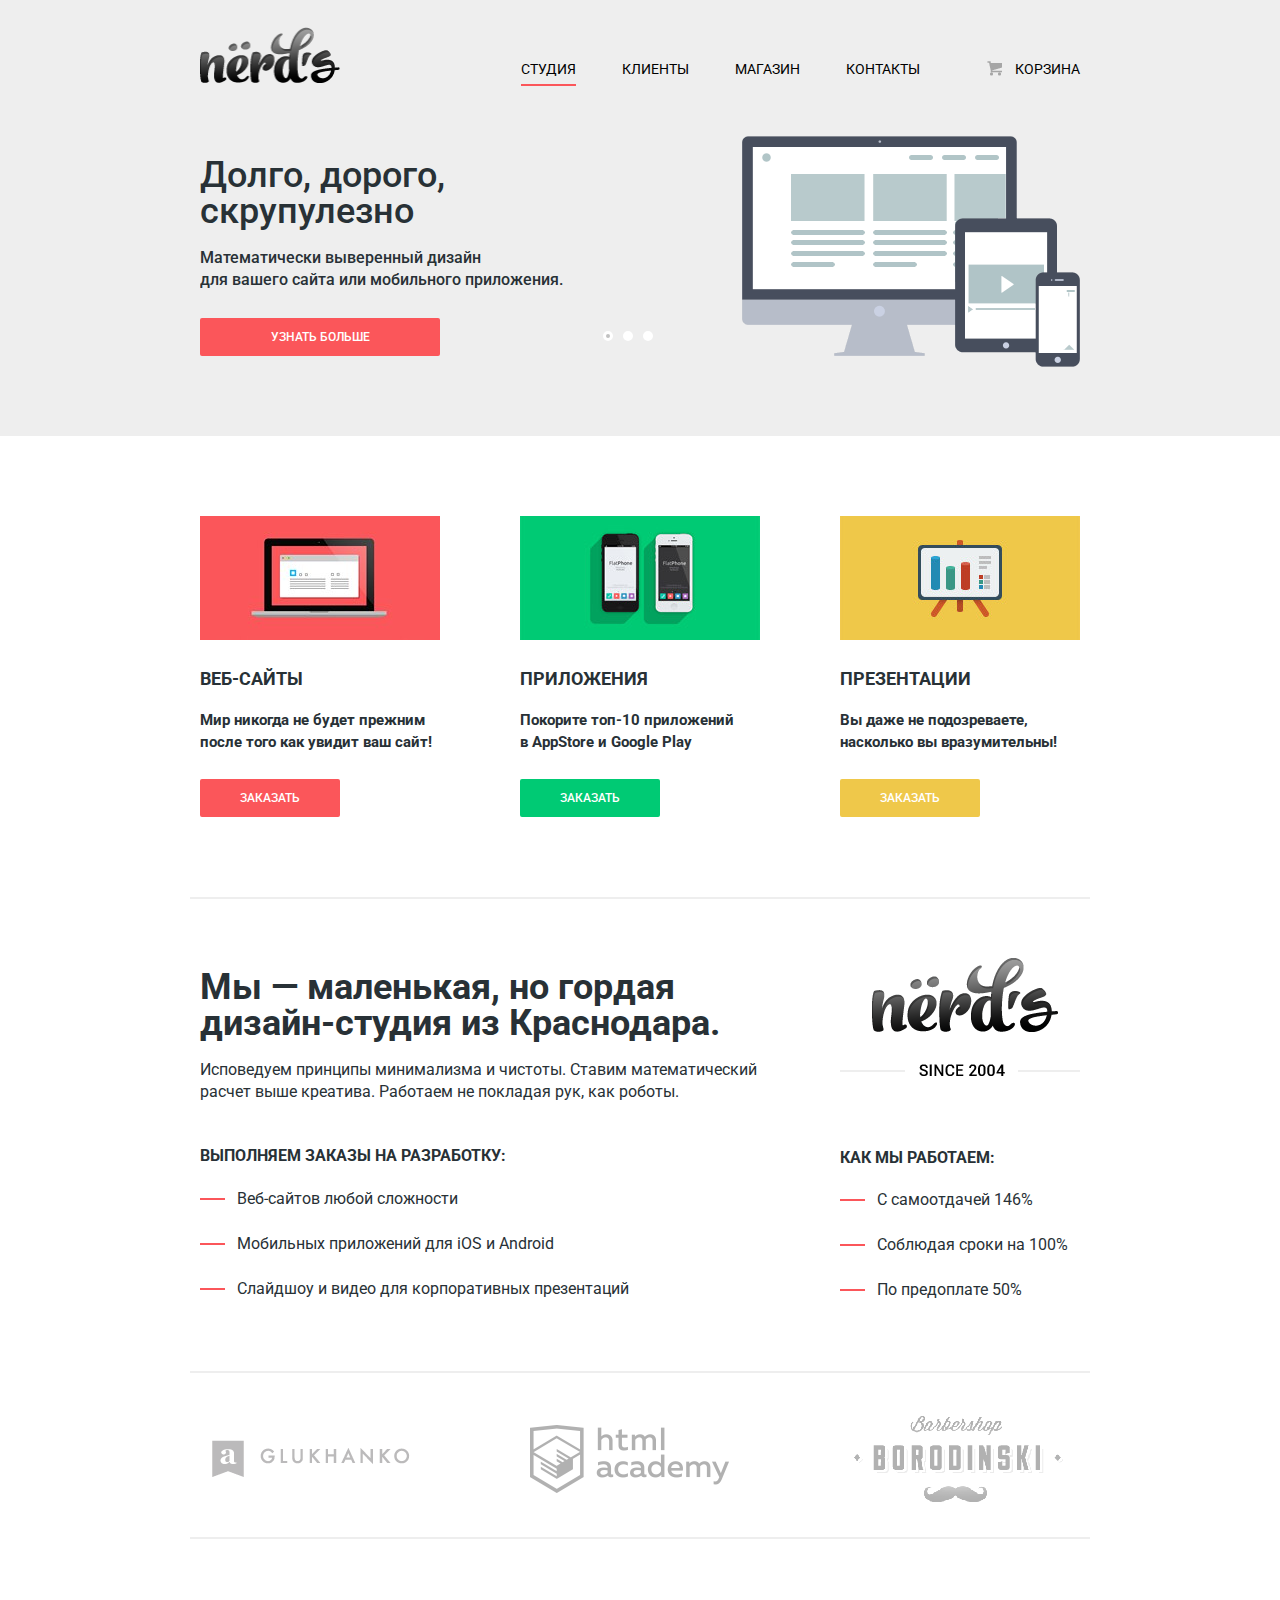
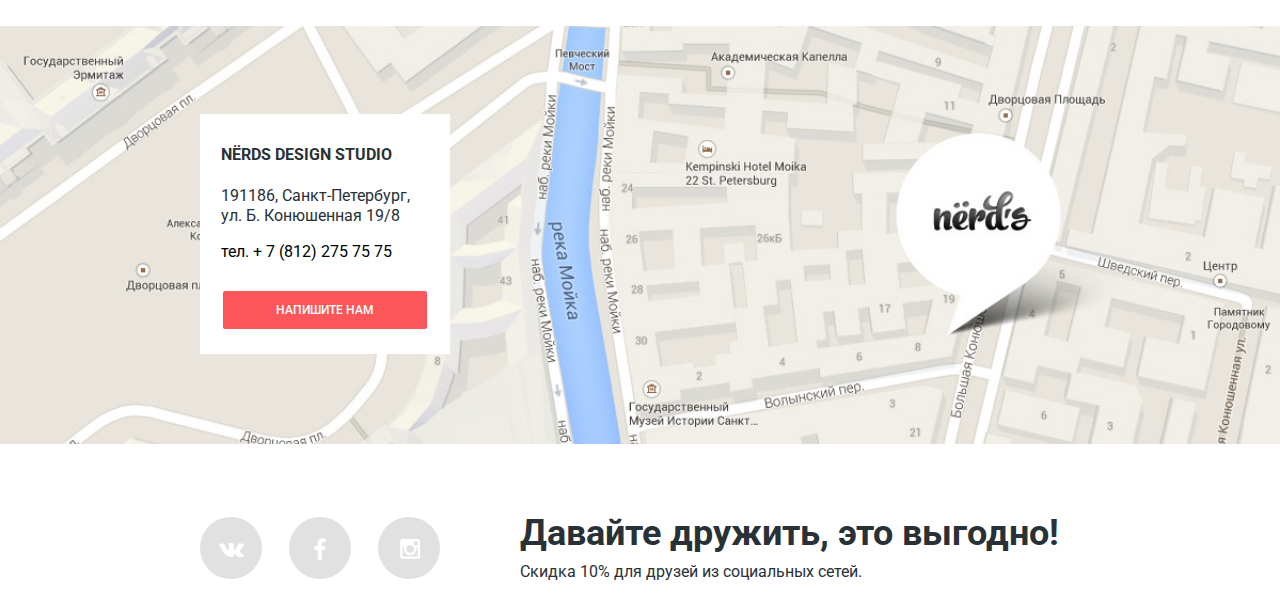
==== commit fe388e93: "Final next version" ====
--- a/index.html
+++ b/index.html
@@ -2,8 +2,8 @@
 <html lang="ru">
   <head>
     <link href="https://fonts.googleapis.com/css?family=Roboto:500&subset=cyrillic" rel="stylesheet">
-    <link rel="stylesheet" href="css/normalize.css">
-    <link href="css/style.css" rel="stylesheet">
+    <link rel="stylesheet" href="css/normalize.min.css">
+    <link rel="stylesheet" href="css/style.min.css">
     <meta charset="utf-8">
     <title>HTML Academy: Нёрдс</title>
   </head>
@@ -26,9 +26,9 @@
             </div>
         </div>
         <div class="container-demo container clearfix">
-            <input type="radio" id="btn-1" name="toggle" checked>
-            <input type="radio" id="btn-2" name="toggle">
-            <input type="radio" id="btn-3" name="toggle">
+            <input type="radio" id="btn-1" name="toggle" class="btn-1" checked>
+            <input type="radio" id="btn-2" name="toggle" class="btn-2">
+            <input type="radio" id="btn-3" name="toggle" class="btn-3">
             <div class="slider-controls">
                 <label for="btn-1"></label>
                 <label for="btn-2"></label>
@@ -124,6 +124,19 @@
                 </div>
             </div>
         </section>
+		<div class="modal-form">
+			<div class="modal-form-exit" title="Закрыть">Закрыть</div>
+			<form class="feedback-form" action="#" method="post">
+				<label for="name">Ваше имя:</label>
+				<label for="email">Ваш e-mail:</label>
+				<input type="text" name="name" id="name" placeholder="Представьтесь, пожалуйста" required>
+				<input type="text" name="email" id="email" placeholder="Для отправки ответа" required>
+				<label for="text">Текст письма:</label>
+				<textarea name="text" id="text" placeholder="В свободной форме" required></textarea>
+				<button type="submit" class="btn">Отправить</button>
+				<button type="reset" class="btn">Отмена</button>
+			</form>
+		</div>
     </main>
     <footer class="container">
         <div class="footer-social">
--- a/css/style.min.css
+++ b/css/style.min.css
@@ -0,0 +1 @@
+body{min-width:900px;font-family:"Roboto","Arial",sans-serif;font-size:16px;font-weight:400;line-height:22px;color:#283136;background-color:#fff}h2{font-size:36px;line-height:36px}h3{font-size:16px;line-height:24px;text-transform:uppercase}a{color:#000;text-decoration:none}header{background:#eee}.container{width:900px;margin:0 auto;padding:0 10px;box-sizing:border-box}.logo{float:left;width:140px}.logo img{display:block}.navigation-main{float:left;padding-top:27px;width:580px;text-align:right}.navigation-main ul{margin:0;padding:0;list-style:none;font-size:0}.navigation-main li{display:inline-block;vertical-align:top;margin-left:46px;text-transform:uppercase;font-size:14px;line-height:30px}.navigation-main a{display:block}.onpage{border-bottom-style:solid;border-width:2px;border-bottom-color:#fb565a}.navigation-main a:hover{color:#fb565a}.navigation-main a:active{color:#000;opacity:.4}.cart{position:relative;float:right;width:94px;padding-top:27px;font-size:14px;line-height:30px;text-align:right;text-transform:uppercase}.cart a{display:block}.login::before{content:"";display:inline-block;vertical-align:text-top;margin-right:13px;width:15px;height:15px;background-image:url(../img/decor/basket.png);background-position:-2px -2px;opacity:.3}.login:hover::before{background-position:-2px -21px;opacity:1}.login:active::before{background-position:-2px -2px;opacity:.15}.cart a:hover{color:#fb565a}.cart a:active{color:#000;opacity:.4}.clearfix:after{content:"";display:table;clear:both}.container-demo{position:relative;width:880px;min-height:310px;margin:0 auto;overflow:hidden}.slide{position:absolute;top:0;left:0;width:100%;height:310px;background-repeat:no-repeat;background-position:100% 10px;-webkit-transition:left .3s ease;-moz-transition:left .3s ease;transition:left .3s ease}.container-demo input[type="radio"]{display:none}.slider-controls{position:absolute;bottom:83px;left:428px;z-index:10;width:200px;margin-left:-100px;text-align:center}.slider-controls label{display:inline-block;vertical-align:top;width:4px;height:4px;margin:0 3px;vertical-align:top;background:#fff;border:3px solid #fff;border-radius:50%;cursor:pointer}.slide-text{width:500px;padding:31px 0}.slide-title{font-weight:500;font-size:36px;line-height:36px;margin-bottom:18px}.container-demo p{margin:0 0 27px;font-weight:500;line-height:22px;color:#283136}.slide:nth-child(1){background-image:url(../img/slide-1.png)}.slide:nth-child(2){background-image:url(../img/slide-2.png)}.slide:nth-child(3){background-image:url(../img/slide-3.png)}#btn-1:checked ~ .slides .slide:nth-child(1){left:0}#btn-1:checked ~ .slides .slide:nth-child(2),#btn-1:checked ~ .slides .slide:nth-child(3){left:880px}#btn-2:checked ~ .slides .slide:nth-child(1){left:-880px}#btn-2:checked ~ .slides .slide:nth-child(2){left:0}#btn-2:checked ~ .slides .slide:nth-child(3){left:-880px}#btn-3:checked ~ .slides .slide:nth-child(1){left:-880px}#btn-3:checked ~ .slides .slide:nth-child(2){left:-880px}#btn-3:checked ~ .slides .slide:nth-child(3){left:0}.btn-1:checked ~ .slider-controls label[for="btn-1"],.btn-2:checked ~ .slider-controls label[for="btn-2"],.btn-3:checked ~ .slider-controls label[for="btn-3"]{background:#c1c1c1}.main-header{padding-top:27px;padding-top:27px;margin-bottom:80px}.header-top{margin-bottom:40px}.service{float:left;width:240px;margin-right:80px;text-align:left}.service:last-child{margin-right:0}.service h3{font-size:18px;line-height:30px;margin-bottom:15px}.service b{font-size:15px}.services-list{padding-bottom:80px;margin-bottom:59px;border-bottom-width:2px;border-bottom-style:solid;border-bottom-color:#eee}.description-left{float:left;width:575px}.description-left h2{margin-top:11px;margin-bottom:18px}.description-left h3{margin-top:41px;margin-bottom:20px}.description-right{float:right;width:240px}.description-right h3{margin-top:64px;margin-bottom:19px}.description-right ul,.description-left ul{list-style:none;padding:0}.description-right li,.description-left li{position:relative;margin-top:0;margin-bottom:23px;padding-left:37px;text-align:left}.description-right li::before,.description-left li::before{content:"";position:absolute;top:10px;left:0;width:25px;height:2px;background:#fb565a}.about-us{padding-bottom:47px;border-bottom-width:2px;border-bottom-style:solid;border-bottom-color:#eee}.partners{position:relative;width:0 auto;height:166px;padding-bottom:33px;margin-bottom:87px;padding-left:0;padding-right:0;border-bottom-width:2px;border-bottom-style:solid;border-bottom-color:#eee}.partners a{position:absolute;display:inline-block;vertical-align:top;left:22px;top:67px;margin-right:120px;opacity:.3}.partners a:nth-child(2){left:340px;top:52px}.partners a:last-child{left:664px;top:43px}.partners a:hover{opacity:1}.map{width:auto;margin:0 auto;background:url(../img/map.jpg);min-height:418px;background-position:50% 50%;background-size:cover;background-repeat:no-repeat}.map .contacts{position:relative;float:left;width:250px;min-height:240px;margin-top:88px;padding-left:21px;padding-top:26px;padding-bottom:26px;background-color:#fff;line-height:20px;box-sizing:border-box}.contacts h3{margin-top:0;margin-bottom:13px;line-height:30px}.contacts p{line-height:20px}.footer-social{float:left;width:240px;margin-top:73px;vertical-align:top;text-align:left;font-size:0}.discount{float:right;width:560px;margin-top:46px}.discount h2{margin-top:25px;margin-bottom:10px}.discount p{margin-top:0}.lead h2{font-size:inherit;line-height:inherit;font-weight:inherit;margin:0}.lead{width:auto;margin:0 auto;padding-top:23px;padding-bottom:85px;font-size:40px;line-height:48px;text-align:center;text-transform:uppercase}.items{width:560px;font-size:0}.item-choice{float:left;width:240px;position:relative}.fltr{margin-bottom:35px}.fltr label{font-size:16px;line-height:20px;color:#283136}.fltr label:hover{color:#000}.flrt label: disabled{opacity:.4}.fltr ul{list-style:none;padding:0;margin:0}.fltr input{display:none}.fltr li{margin-bottom:4px}fieldset{border:0;padding:0;margin:0}.items-list{float:right;width:640px;padding-left:80px;box-sizing:border-box;text-align:justify}.sorting{width:560px;margin-bottom:23px;font-size:12px;line-height:15px;text-transform:uppercase}.sorting ul{list-style:none;padding:0;margin:0}.sort-title{float:left;width:86px;margin-right:41px}.sort{float:left;width:399px}.sort li{display:inline-block;vertical-align:top;margin-right:45px}.sort li:last-child{margin-right:0}.triangle{float:right;width:34px;padding:0;margin:0}.triangle li{display:inline-block;vertical-align:center}.item{position:relative;display:inline-block;vertical-align:top;width:240px;margin-bottom:80px;margin-right:80px;vertical-align:top;background:url(../img/decor/decor.jpg);height:270px}.item:hover{background-position:bottom}.item img{margin-top:30px}.item:nth-child(even){margin-right:0}.item-description{position:absolute;visibility:hidden;display:block;top:50px;left:20px;box-sizing:border-box;padding:34px 20px 99px;width:200px;max-height:200px;text-align:center;background-color:#fff;color:#283136;font-size:14px;line-height:18px}.item:hover .item-description{visibility:visible}.item-description h3{margin:0;font-size:18px;line-height:24px;font-weight:400}.item-description p{margin-top:12px}.main-catalog{margin-bottom:80px}.pagination{float:left;width:400px}.pagination ul{padding:0;margin:0;font-size:0}.pagination li{display:inline;list-style:none;margin-right:10px}.item-choice ul{list-style:none}.btn{display:inline-block;vertical-align:top;width:140px;padding:10px;margin-top:26px;vertical-align:top;border-radius:2px;border:none;outline:none;background-color:#fb565a;font-family:"Roboto","Arial",sans-serif;font-weight:500;color:#fff;font-size:12px;line-height:18px;text-align:center;text-transform:uppercase;box-sizing:border-box}.btn:hover{background-color:#d6494d}.btn:active{background-color:#b63538;box-shadow:inset 0 3px 0 rgba(0,0,0,0.15)}.green-btn{background-color:#00ca74}.green-btn:hover{background-color:#01a25e}.green-btn:active{background-color:#009053;box-shadow:inset 0 3px 0 rgba(0,0,0,0.15)}.yellow-btn{background-color:#efc84a}.yellow-btn:hover{background-color:#d6ae2c}.yellow-btn:active{background-color:#c09b24;box-shadow:inset 0 3px 0 rgba(0,0,0,0.15)}.container-demo .btn{width:240px;margin:0}.contacts .btn{position:absolute;width:204px;margin:0;right:23px;bottom:25px}.social-btn{display:inline-block;vertical-align:top;width:62px;height:62px;margin-right:27px;font-size:0;text-decoration:none;border-radius:50%;background:#e1e1e1 url(../img/decor/sprite.png) no-repeat center}.social-btn:last-child{margin-right:0}.social-btn:hover{background-color:#fb565a}.social-btn:active{background-color:#b63538;-webkit-box-shadow:inset 0 3px 0 0 #9b2d30;-moz-box-shadow:inset 0 3px 0 0 #9b2d30;box-shadow:inset 0 3px 0 0 #9b2d30}.vk{background-position:19px -956px}.fb{background-position:25px -680px}.inst{background-position:22px -823px}.pagination .btn{width:38px;padding:10px;background-color:#f1f1f1;color:#000;margin-top:0}.pagination .btn:hover{background-color:#e5e5e5}.pagination .btn:active{background-color:#d5d5d5;box-shadow:inset 0 3px 0 rgba(0,0,0,0.15)}.pagination .current{background-color:#fff;height:38px;border-style:solid;border-width:2px;border-color:#f2f2f2}.pagination .current:hover{background-color:#fff;height:38px;border-style:solid;border-width:2px;border-color:#f2f2f2}.pagination .current:active{background-color:#fff;height:38px;border-style:solid;border-width:2px;border-color:#f2f2f2;box-shadow:inset 0 0 0 rgba(0,0,0,0)}.pagination .btn.next{width:141px}.item .btn{position:absolute;margin-top:0;padding-left:15px;bottom:30px;right:30px;font-size:18px}.item-choice .btn{display:block;width:156px;margin-top:35px;background-color:#f1f1f1;color:#000}.item-choice .btn:hover{background-color:#e5e5e5}.item-choice .btn:active{background-color:#d5d5d5;box-shadow:inset 0 3px 0 rgba(0,0,0,0.15)}.triangle-down{display:block;vertical-align:top;width:0;height:0;border-style:solid;border-width:10px 6px 0;border-color:#c1c1c1 transparent transparent;margin-right:7px}.icon-down-dir::before{content:"\25bc";color:#c1c1c1}.icon-up-dir::before{content:"\25b2";color:#c1c1c1}.icon-down-dir:hover::before,.icon-up-dir:hover::before{color:#b5b5b5}.icon-down-dir:active::before,.icon-up-dir:active::before{color:#000}.triangle .active:before{color:#00ca74}.sort .active{border-bottom:none;opacity:1}.range-filter{width:240px;margin:0 auto;margin-bottom:52px}.range-title{margin-bottom:20px;font-size:18px;line-height:19px;text-transform:uppercase}.range-controls{position:relative;height:41px;padding-top:39px;padding-right:20px;padding-left:20px;margin-bottom:16px;border-radius:5px;background:#f1f1f1}.range-controls .scale{height:2px;background:#d7dcde}.range-controls .bar{width:70%;height:2px;background:#00ca74}.range-controls .toggle{position:absolute;top:30px;left:0;width:4px;height:4px;cursor:pointer;border:8px solid #fff;border-radius:50%;background:#ababab;box-shadow:0 2px 1px 0 #cfcfcf}.range-controls .toggle-min{left:50px}.range-controls .toggle-max{left:110px}.price-controls{font-size:0}.price-controls label{display:inline-block;vertical-align:top;width:50%;font-size:16px}.max-price{text-align:right}.price-controls input{font-family:"Roboto","Arial",sans-serif;font-size:16px;width:60px;margin-left:7px;padding:8px 10px;text-align:center;color:#283136;border:none;border-radius:5px;outline:none;background:#f1f1f1}.sort a{color:#000;opacity:.3;border-bottom:1px dashed;border-color:#3fb876}.sort a:hover{color:#000;opacity:1;border-bottom:1px solid;border-color:#3fb876}.radio-control{display:inline-block;vertical-align:top;margin-bottom:15px;font-family:"symbols-nerds";font-size:27px}.radio-control::before{content:"\25cb";padding-right:11px;color:#c1c1c1}.radio input:checked ~ .radio-control::before{content:"\25cf"}.radio input:disabled ~ .radio-control::before{opacity:.3}.radio:hover .radio-control::before{color:#b5b5b5}.checkbox-control{display:inline-block;vertical-align:top;width:36px;margin-bottom:17px;font-family:"symbols-nerds";font-size:26px;color:#c1c1c1}.checkbox-control:first-child{padding-top:2px}.checkbox-control::before{content:"\2610";padding-right:8px}.check input:checked ~ .checkbox-control::before{content:"\2611"}.check input:disabled ~ .checkbox-control{opacity:.3}.check:hover .checkbox-control::before{color:#b5b5b5}.modal-form{display:none;position:fixed;z-index:50;top:50%;left:50%;width:630px;height:416px;margin-top:-208px;margin-left:-315px;padding:0;color:#000;background:#fff;box-shadow:0 30px 50px rgba(0,0,0,.7)}.modal-form-exit{position:absolute;top:6px;right:6px;width:41px;height:41px;font-size:0;background:url(../img/decor/exit.png) no-repeat center}.feedback-form{margin:0;padding:0;margin-top:55px;margin-left:80px;font-size:0}.feedback-form label{display:inline-block;vertical-align:top;margin:0;padding:0;margin-right:20px;margin-bottom:12px;width:220px;font-family:"Roboto","Arial",sans-serif;font-size:16px;line-height:18px}.feedback-form input,.feedback-form textarea,.feedback-form button{margin:0;padding:0;font-family:"Roboto","Arial",sans-serif;font-size:12px;line-height:18px;text-transform:uppercase;color:#0000;border:2px solid #d7dcde;border-radius:3px}.feedback-form input:hover,.feedback-form textarea:hover{border:2px solid #a2a9ac}.feedback-form input:focus,.feedback-form textarea:focus{border:2px solid #56bffb}.feedback-form input{display:inline-block;vertical-align:top;margin-right:20px;margin-bottom:22px;padding-left:13px;width:203px;height:34px}.feedback-form textarea{margin-bottom:37px;padding:8px 13px;width:430px;height:94px;resize:none}.feedback-form button{display:inline-block;vertical-align:top;margin-right:20px;width:220px;height:38px;border:none}.feedback-form button[type="submit"]{color:#fff;background:#fb565a}.feedback-form button[type="submit"]:hover{background:#d6494d}.feedback-form button[type="submit"]:active{background:#b63538;box-shadow:inset 0 3px 0 0 #9b2d30}.feedback-form button[type="reset"]{background:#f1f1f1}.feedback-form button[type="reset"]:hover{background:#e5e5e5}.feedback-form button[type="reset"]:active{background:#d5d5d5;box-shadow:inset 0 3px 0 0 #b5b5b5}@font-face{font-weight:400;font-style:normal;font-family:"symbols-nerds";src:url(../fonts/symbols-nerds.woff) format("woff"),url(../fonts/symbols-nerds.woff2) format("woff2")}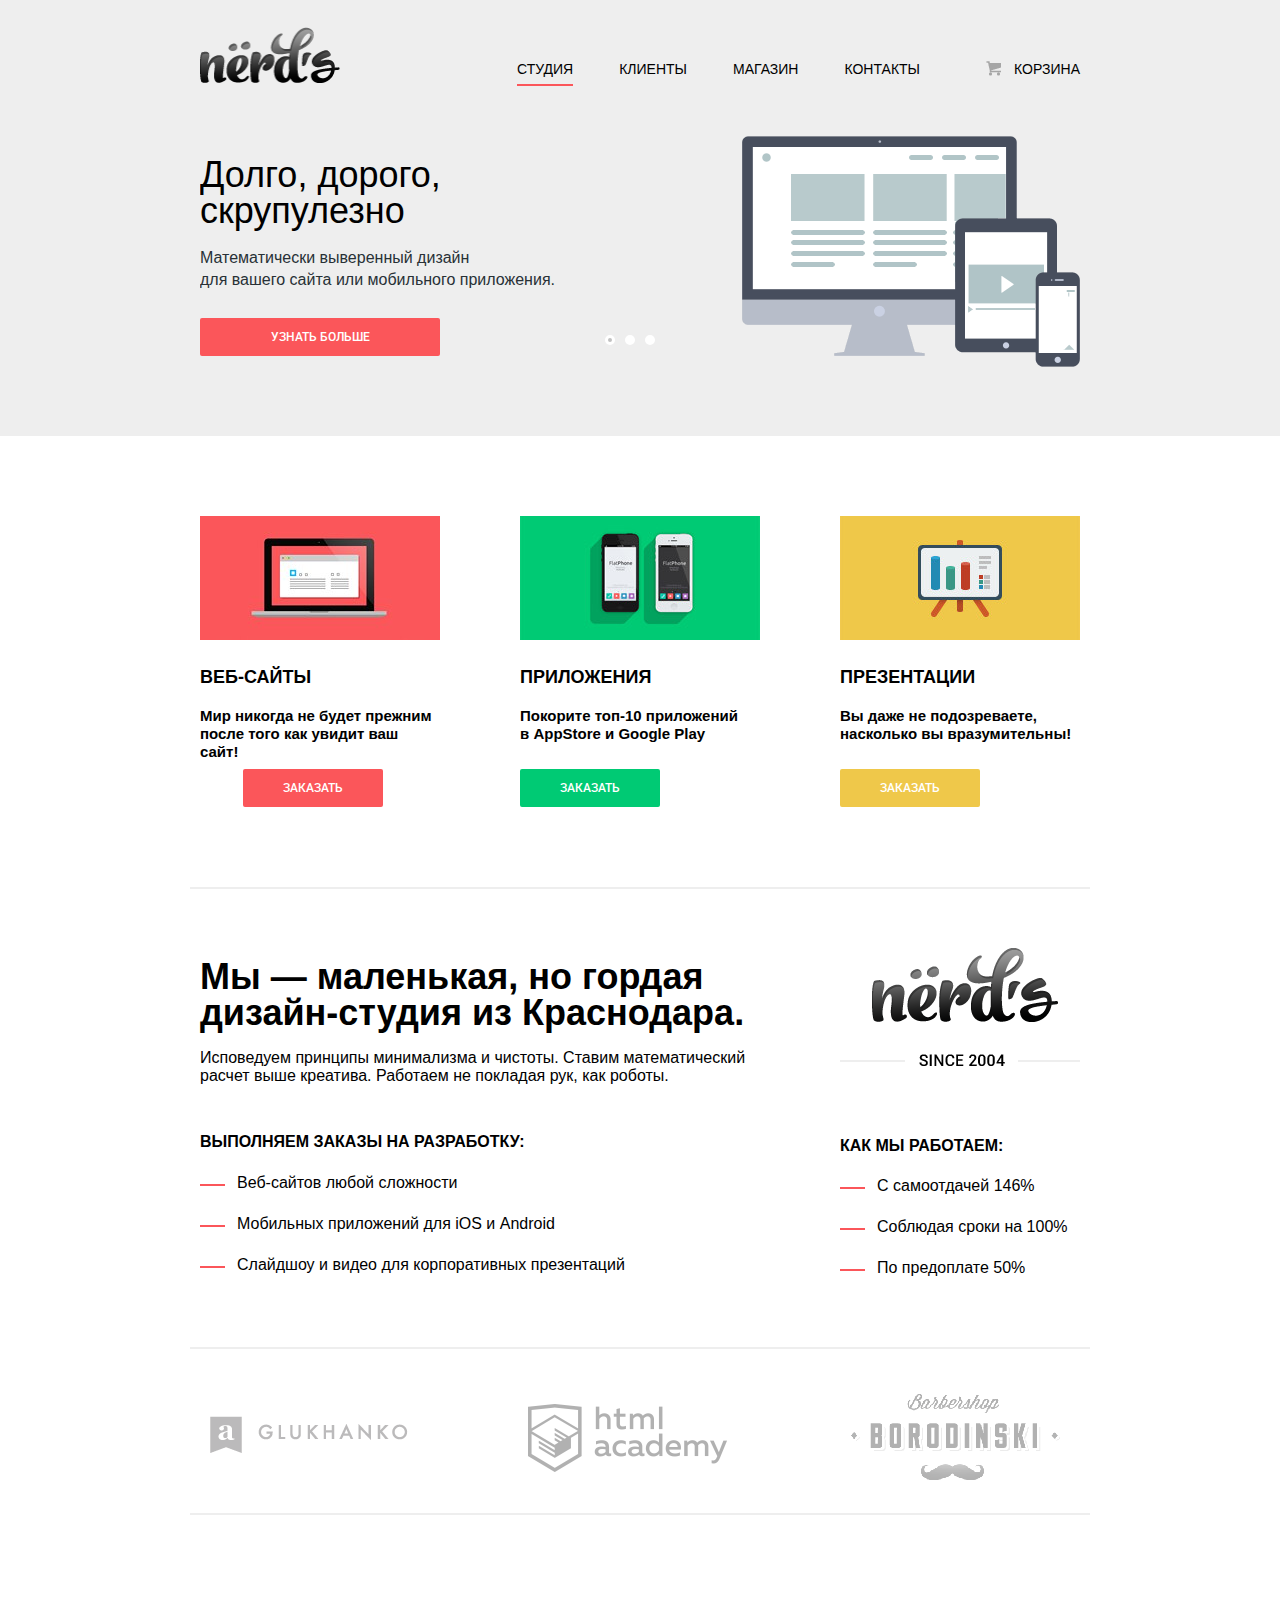
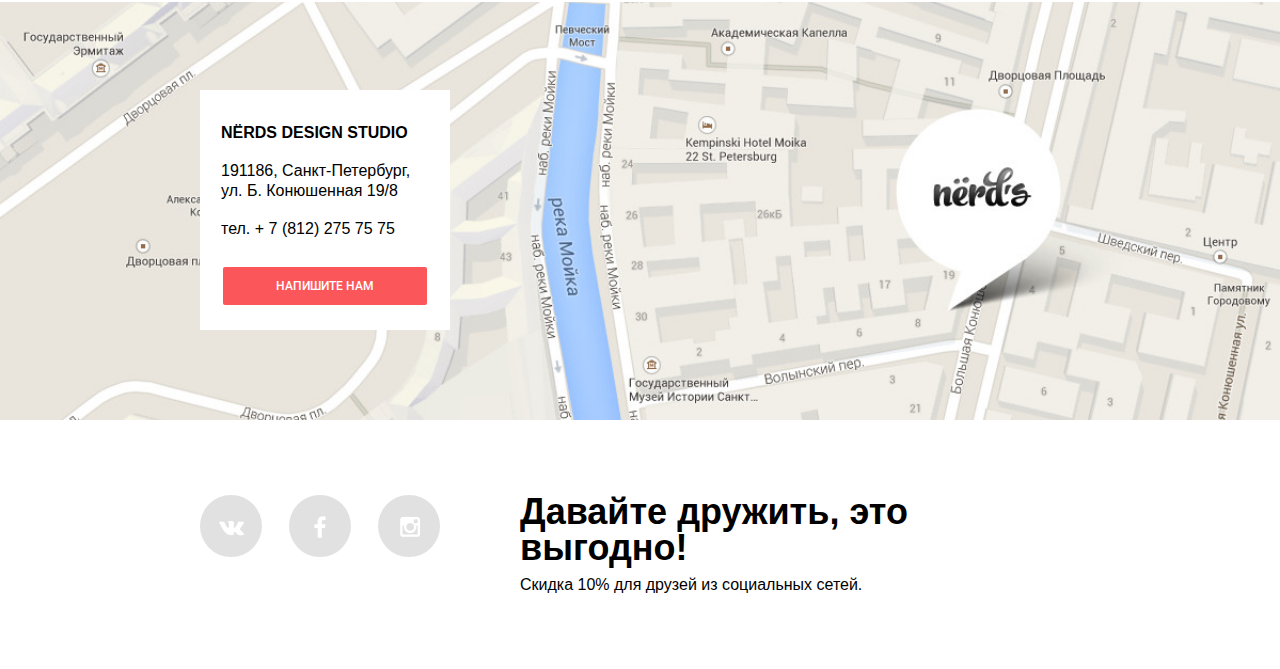
==== commit 863df5cf: "Final version fixed 7/09" ====
--- a/index.html
+++ b/index.html
@@ -87,9 +87,9 @@
         </section>
         <section class="about-us container clearfix">
             <div class="description-left">
-                <h2>Мы — маленькая, но гордая <br>
+                <h2>Мы — маленькая, но гордая 
                     дизайн-студия из Краснодара.</h2>
-                <p>Исповедуем принципы минимализма и чистоты. Ставим математический <br>
+                <p>Исповедуем принципы минимализма и чистоты. Ставим математический 
                   расчет выше креатива. Работаем не покладая рук, как роботы.</p>
                 <h3>Выполняем заказы на разработку:</h3>
                 <ul>
@@ -108,7 +108,7 @@
                 </ul>      
             </div>
         </section>
-        <section class="partners container">
+        <section class="partners container clearfix">
             <a href="#"><img src="img/partners-gluckhano.png" alt="Gluckhanko"></a>
             <a href="htmlacademy.ru"><img src="img/partners-htmlacademy.png" alt="HTML Academy"></a>
             <a href="#"><img src="img/partners-barbershop.png" alt="Barbershop Borodinski"></a>
@@ -120,7 +120,7 @@
                     <p>191186, Санкт-Петербург, <br>
                       ул. Б. Конюшенная 19/8</p>
                     <a href="tel:+78122757575">тел. + 7 (812) 275 75 75</a> <br> 
-                    <a class="contact-form btn" href="#">Напишите нам</a>
+                    <a href="feedback.html" target="blank" class="contact-form btn">Напишите нам</a>
                 </div>
             </div>
         </section>
--- a/css/style.min.css
+++ b/css/style.min.css
@@ -1 +1 @@
-body{min-width:900px;font-family:"Roboto","Arial",sans-serif;font-size:16px;font-weight:400;line-height:22px;color:#283136;background-color:#fff}h2{font-size:36px;line-height:36px}h3{font-size:16px;line-height:24px;text-transform:uppercase}a{color:#000;text-decoration:none}header{background:#eee}.container{width:900px;margin:0 auto;padding:0 10px;box-sizing:border-box}.logo{float:left;width:140px}.logo img{display:block}.navigation-main{float:left;padding-top:27px;width:580px;text-align:right}.navigation-main ul{margin:0;padding:0;list-style:none;font-size:0}.navigation-main li{display:inline-block;vertical-align:top;margin-left:46px;text-transform:uppercase;font-size:14px;line-height:30px}.navigation-main a{display:block}.onpage{border-bottom-style:solid;border-width:2px;border-bottom-color:#fb565a}.navigation-main a:hover{color:#fb565a}.navigation-main a:active{color:#000;opacity:.4}.cart{position:relative;float:right;width:94px;padding-top:27px;font-size:14px;line-height:30px;text-align:right;text-transform:uppercase}.cart a{display:block}.login::before{content:"";display:inline-block;vertical-align:text-top;margin-right:13px;width:15px;height:15px;background-image:url(../img/decor/basket.png);background-position:-2px -2px;opacity:.3}.login:hover::before{background-position:-2px -21px;opacity:1}.login:active::before{background-position:-2px -2px;opacity:.15}.cart a:hover{color:#fb565a}.cart a:active{color:#000;opacity:.4}.clearfix:after{content:"";display:table;clear:both}.container-demo{position:relative;width:880px;min-height:310px;margin:0 auto;overflow:hidden}.slide{position:absolute;top:0;left:0;width:100%;height:310px;background-repeat:no-repeat;background-position:100% 10px;-webkit-transition:left .3s ease;-moz-transition:left .3s ease;transition:left .3s ease}.container-demo input[type="radio"]{display:none}.slider-controls{position:absolute;bottom:83px;left:428px;z-index:10;width:200px;margin-left:-100px;text-align:center}.slider-controls label{display:inline-block;vertical-align:top;width:4px;height:4px;margin:0 3px;vertical-align:top;background:#fff;border:3px solid #fff;border-radius:50%;cursor:pointer}.slide-text{width:500px;padding:31px 0}.slide-title{font-weight:500;font-size:36px;line-height:36px;margin-bottom:18px}.container-demo p{margin:0 0 27px;font-weight:500;line-height:22px;color:#283136}.slide:nth-child(1){background-image:url(../img/slide-1.png)}.slide:nth-child(2){background-image:url(../img/slide-2.png)}.slide:nth-child(3){background-image:url(../img/slide-3.png)}#btn-1:checked ~ .slides .slide:nth-child(1){left:0}#btn-1:checked ~ .slides .slide:nth-child(2),#btn-1:checked ~ .slides .slide:nth-child(3){left:880px}#btn-2:checked ~ .slides .slide:nth-child(1){left:-880px}#btn-2:checked ~ .slides .slide:nth-child(2){left:0}#btn-2:checked ~ .slides .slide:nth-child(3){left:-880px}#btn-3:checked ~ .slides .slide:nth-child(1){left:-880px}#btn-3:checked ~ .slides .slide:nth-child(2){left:-880px}#btn-3:checked ~ .slides .slide:nth-child(3){left:0}.btn-1:checked ~ .slider-controls label[for="btn-1"],.btn-2:checked ~ .slider-controls label[for="btn-2"],.btn-3:checked ~ .slider-controls label[for="btn-3"]{background:#c1c1c1}.main-header{padding-top:27px;padding-top:27px;margin-bottom:80px}.header-top{margin-bottom:40px}.service{float:left;width:240px;margin-right:80px;text-align:left}.service:last-child{margin-right:0}.service h3{font-size:18px;line-height:30px;margin-bottom:15px}.service b{font-size:15px}.services-list{padding-bottom:80px;margin-bottom:59px;border-bottom-width:2px;border-bottom-style:solid;border-bottom-color:#eee}.description-left{float:left;width:575px}.description-left h2{margin-top:11px;margin-bottom:18px}.description-left h3{margin-top:41px;margin-bottom:20px}.description-right{float:right;width:240px}.description-right h3{margin-top:64px;margin-bottom:19px}.description-right ul,.description-left ul{list-style:none;padding:0}.description-right li,.description-left li{position:relative;margin-top:0;margin-bottom:23px;padding-left:37px;text-align:left}.description-right li::before,.description-left li::before{content:"";position:absolute;top:10px;left:0;width:25px;height:2px;background:#fb565a}.about-us{padding-bottom:47px;border-bottom-width:2px;border-bottom-style:solid;border-bottom-color:#eee}.partners{position:relative;width:0 auto;height:166px;padding-bottom:33px;margin-bottom:87px;padding-left:0;padding-right:0;border-bottom-width:2px;border-bottom-style:solid;border-bottom-color:#eee}.partners a{position:absolute;display:inline-block;vertical-align:top;left:22px;top:67px;margin-right:120px;opacity:.3}.partners a:nth-child(2){left:340px;top:52px}.partners a:last-child{left:664px;top:43px}.partners a:hover{opacity:1}.map{width:auto;margin:0 auto;background:url(../img/map.jpg);min-height:418px;background-position:50% 50%;background-size:cover;background-repeat:no-repeat}.map .contacts{position:relative;float:left;width:250px;min-height:240px;margin-top:88px;padding-left:21px;padding-top:26px;padding-bottom:26px;background-color:#fff;line-height:20px;box-sizing:border-box}.contacts h3{margin-top:0;margin-bottom:13px;line-height:30px}.contacts p{line-height:20px}.footer-social{float:left;width:240px;margin-top:73px;vertical-align:top;text-align:left;font-size:0}.discount{float:right;width:560px;margin-top:46px}.discount h2{margin-top:25px;margin-bottom:10px}.discount p{margin-top:0}.lead h2{font-size:inherit;line-height:inherit;font-weight:inherit;margin:0}.lead{width:auto;margin:0 auto;padding-top:23px;padding-bottom:85px;font-size:40px;line-height:48px;text-align:center;text-transform:uppercase}.items{width:560px;font-size:0}.item-choice{float:left;width:240px;position:relative}.fltr{margin-bottom:35px}.fltr label{font-size:16px;line-height:20px;color:#283136}.fltr label:hover{color:#000}.flrt label: disabled{opacity:.4}.fltr ul{list-style:none;padding:0;margin:0}.fltr input{display:none}.fltr li{margin-bottom:4px}fieldset{border:0;padding:0;margin:0}.items-list{float:right;width:640px;padding-left:80px;box-sizing:border-box;text-align:justify}.sorting{width:560px;margin-bottom:23px;font-size:12px;line-height:15px;text-transform:uppercase}.sorting ul{list-style:none;padding:0;margin:0}.sort-title{float:left;width:86px;margin-right:41px}.sort{float:left;width:399px}.sort li{display:inline-block;vertical-align:top;margin-right:45px}.sort li:last-child{margin-right:0}.triangle{float:right;width:34px;padding:0;margin:0}.triangle li{display:inline-block;vertical-align:center}.item{position:relative;display:inline-block;vertical-align:top;width:240px;margin-bottom:80px;margin-right:80px;vertical-align:top;background:url(../img/decor/decor.jpg);height:270px}.item:hover{background-position:bottom}.item img{margin-top:30px}.item:nth-child(even){margin-right:0}.item-description{position:absolute;visibility:hidden;display:block;top:50px;left:20px;box-sizing:border-box;padding:34px 20px 99px;width:200px;max-height:200px;text-align:center;background-color:#fff;color:#283136;font-size:14px;line-height:18px}.item:hover .item-description{visibility:visible}.item-description h3{margin:0;font-size:18px;line-height:24px;font-weight:400}.item-description p{margin-top:12px}.main-catalog{margin-bottom:80px}.pagination{float:left;width:400px}.pagination ul{padding:0;margin:0;font-size:0}.pagination li{display:inline;list-style:none;margin-right:10px}.item-choice ul{list-style:none}.btn{display:inline-block;vertical-align:top;width:140px;padding:10px;margin-top:26px;vertical-align:top;border-radius:2px;border:none;outline:none;background-color:#fb565a;font-family:"Roboto","Arial",sans-serif;font-weight:500;color:#fff;font-size:12px;line-height:18px;text-align:center;text-transform:uppercase;box-sizing:border-box}.btn:hover{background-color:#d6494d}.btn:active{background-color:#b63538;box-shadow:inset 0 3px 0 rgba(0,0,0,0.15)}.green-btn{background-color:#00ca74}.green-btn:hover{background-color:#01a25e}.green-btn:active{background-color:#009053;box-shadow:inset 0 3px 0 rgba(0,0,0,0.15)}.yellow-btn{background-color:#efc84a}.yellow-btn:hover{background-color:#d6ae2c}.yellow-btn:active{background-color:#c09b24;box-shadow:inset 0 3px 0 rgba(0,0,0,0.15)}.container-demo .btn{width:240px;margin:0}.contacts .btn{position:absolute;width:204px;margin:0;right:23px;bottom:25px}.social-btn{display:inline-block;vertical-align:top;width:62px;height:62px;margin-right:27px;font-size:0;text-decoration:none;border-radius:50%;background:#e1e1e1 url(../img/decor/sprite.png) no-repeat center}.social-btn:last-child{margin-right:0}.social-btn:hover{background-color:#fb565a}.social-btn:active{background-color:#b63538;-webkit-box-shadow:inset 0 3px 0 0 #9b2d30;-moz-box-shadow:inset 0 3px 0 0 #9b2d30;box-shadow:inset 0 3px 0 0 #9b2d30}.vk{background-position:19px -956px}.fb{background-position:25px -680px}.inst{background-position:22px -823px}.pagination .btn{width:38px;padding:10px;background-color:#f1f1f1;color:#000;margin-top:0}.pagination .btn:hover{background-color:#e5e5e5}.pagination .btn:active{background-color:#d5d5d5;box-shadow:inset 0 3px 0 rgba(0,0,0,0.15)}.pagination .current{background-color:#fff;height:38px;border-style:solid;border-width:2px;border-color:#f2f2f2}.pagination .current:hover{background-color:#fff;height:38px;border-style:solid;border-width:2px;border-color:#f2f2f2}.pagination .current:active{background-color:#fff;height:38px;border-style:solid;border-width:2px;border-color:#f2f2f2;box-shadow:inset 0 0 0 rgba(0,0,0,0)}.pagination .btn.next{width:141px}.item .btn{position:absolute;margin-top:0;padding-left:15px;bottom:30px;right:30px;font-size:18px}.item-choice .btn{display:block;width:156px;margin-top:35px;background-color:#f1f1f1;color:#000}.item-choice .btn:hover{background-color:#e5e5e5}.item-choice .btn:active{background-color:#d5d5d5;box-shadow:inset 0 3px 0 rgba(0,0,0,0.15)}.triangle-down{display:block;vertical-align:top;width:0;height:0;border-style:solid;border-width:10px 6px 0;border-color:#c1c1c1 transparent transparent;margin-right:7px}.icon-down-dir::before{content:"\25bc";color:#c1c1c1}.icon-up-dir::before{content:"\25b2";color:#c1c1c1}.icon-down-dir:hover::before,.icon-up-dir:hover::before{color:#b5b5b5}.icon-down-dir:active::before,.icon-up-dir:active::before{color:#000}.triangle .active:before{color:#00ca74}.sort .active{border-bottom:none;opacity:1}.range-filter{width:240px;margin:0 auto;margin-bottom:52px}.range-title{margin-bottom:20px;font-size:18px;line-height:19px;text-transform:uppercase}.range-controls{position:relative;height:41px;padding-top:39px;padding-right:20px;padding-left:20px;margin-bottom:16px;border-radius:5px;background:#f1f1f1}.range-controls .scale{height:2px;background:#d7dcde}.range-controls .bar{width:70%;height:2px;background:#00ca74}.range-controls .toggle{position:absolute;top:30px;left:0;width:4px;height:4px;cursor:pointer;border:8px solid #fff;border-radius:50%;background:#ababab;box-shadow:0 2px 1px 0 #cfcfcf}.range-controls .toggle-min{left:50px}.range-controls .toggle-max{left:110px}.price-controls{font-size:0}.price-controls label{display:inline-block;vertical-align:top;width:50%;font-size:16px}.max-price{text-align:right}.price-controls input{font-family:"Roboto","Arial",sans-serif;font-size:16px;width:60px;margin-left:7px;padding:8px 10px;text-align:center;color:#283136;border:none;border-radius:5px;outline:none;background:#f1f1f1}.sort a{color:#000;opacity:.3;border-bottom:1px dashed;border-color:#3fb876}.sort a:hover{color:#000;opacity:1;border-bottom:1px solid;border-color:#3fb876}.radio-control{display:inline-block;vertical-align:top;margin-bottom:15px;font-family:"symbols-nerds";font-size:27px}.radio-control::before{content:"\25cb";padding-right:11px;color:#c1c1c1}.radio input:checked ~ .radio-control::before{content:"\25cf"}.radio input:disabled ~ .radio-control::before{opacity:.3}.radio:hover .radio-control::before{color:#b5b5b5}.checkbox-control{display:inline-block;vertical-align:top;width:36px;margin-bottom:17px;font-family:"symbols-nerds";font-size:26px;color:#c1c1c1}.checkbox-control:first-child{padding-top:2px}.checkbox-control::before{content:"\2610";padding-right:8px}.check input:checked ~ .checkbox-control::before{content:"\2611"}.check input:disabled ~ .checkbox-control{opacity:.3}.check:hover .checkbox-control::before{color:#b5b5b5}.modal-form{display:none;position:fixed;z-index:50;top:50%;left:50%;width:630px;height:416px;margin-top:-208px;margin-left:-315px;padding:0;color:#000;background:#fff;box-shadow:0 30px 50px rgba(0,0,0,.7)}.modal-form-exit{position:absolute;top:6px;right:6px;width:41px;height:41px;font-size:0;background:url(../img/decor/exit.png) no-repeat center}.feedback-form{margin:0;padding:0;margin-top:55px;margin-left:80px;font-size:0}.feedback-form label{display:inline-block;vertical-align:top;margin:0;padding:0;margin-right:20px;margin-bottom:12px;width:220px;font-family:"Roboto","Arial",sans-serif;font-size:16px;line-height:18px}.feedback-form input,.feedback-form textarea,.feedback-form button{margin:0;padding:0;font-family:"Roboto","Arial",sans-serif;font-size:12px;line-height:18px;text-transform:uppercase;color:#0000;border:2px solid #d7dcde;border-radius:3px}.feedback-form input:hover,.feedback-form textarea:hover{border:2px solid #a2a9ac}.feedback-form input:focus,.feedback-form textarea:focus{border:2px solid #56bffb}.feedback-form input{display:inline-block;vertical-align:top;margin-right:20px;margin-bottom:22px;padding-left:13px;width:203px;height:34px}.feedback-form textarea{margin-bottom:37px;padding:8px 13px;width:430px;height:94px;resize:none}.feedback-form button{display:inline-block;vertical-align:top;margin-right:20px;width:220px;height:38px;border:none}.feedback-form button[type="submit"]{color:#fff;background:#fb565a}.feedback-form button[type="submit"]:hover{background:#d6494d}.feedback-form button[type="submit"]:active{background:#b63538;box-shadow:inset 0 3px 0 0 #9b2d30}.feedback-form button[type="reset"]{background:#f1f1f1}.feedback-form button[type="reset"]:hover{background:#e5e5e5}.feedback-form button[type="reset"]:active{background:#d5d5d5;box-shadow:inset 0 3px 0 0 #b5b5b5}@font-face{font-weight:400;font-style:normal;font-family:"symbols-nerds";src:url(../fonts/symbols-nerds.woff) format("woff"),url(../fonts/symbols-nerds.woff2) format("woff2")}+Єbody{min-width:900px;font-family:"Roboto","Arial",sans-serif;font-size:16px;font-weight:400;line-height:22px;color:#283136;background-color:#fff}h2{font-size:36px;line-height:36px}h3{font-size:16px;line-height:24px;text-transform:uppercase}a{color:#000;text-decoration:none}header{background:#eee}.container{width:900px;margin:0 auto;padding:0 10px;box-sizing:border-box}.logo{float:left;width:140px}.logo img{display:block}.navigation-main{float:left;padding-top:27px;width:580px;text-align:right}.navigation-main ul{margin:0;padding:0;list-style:none;font-size:0}.navigation-main li{display:inline-block;vertical-align:top;margin-left:46px;text-transform:uppercase;font-size:14px;line-height:30px}.navigation-main a{display:block}.onpage{border-bottom-style:solid;border-width:2px;border-bottom-color:#fb565a}.navigation-main a:hover{color:#fb565a}.navigation-main a:active{color:#000;opacity:.4}.cart{position:relative;float:right;width:94px;padding-top:27px;font-size:14px;line-height:30px;text-align:right;text-transform:uppercase}.cart a{display:block}.login::before{content:"";display:inline-block;vertical-align:text-top;margin-right:13px;width:15px;height:15px;background-image:url(../img/decor/basket.png);background-position:-2px -2px;opacity:.3}.login:hover::before{background-position:-2px -21px;opacity:1}.login:active::before{background-position:-2px -2px;opacity:.15}.cart a:hover{color:#fb565a}.cart a:active{color:#000;opacity:.4}.clearfix:after{content:"";display:table;clear:both}.container-demo{position:relative;width:880px;min-height:310px;margin:0 auto;overflow:hidden}.slide{position:absolute;top:0;left:0;width:100%;height:310px;background-repeat:no-repeat;background-position:100% 10px;-webkit-transition:left .3s ease;-moz-transition:left .3s ease;transition:left .3s ease}.container-demo input[type="radio"]{display:none}.slider-controls{position:absolute;bottom:83px;left:430px;z-index:10;width:200px;margin-left:-100px;text-align:center}.slider-controls label{display:inline-block;vertical-align:top;width:4px;height:4px;margin:0 3px;vertical-align:top;background:#fff;border:3px solid #fff;border-radius:50%;cursor:pointer}.slide-text{width:500px;padding:31px 0}.slide-title{font-weight:500;font-size:36px;line-height:36px;margin-bottom:18px}.container-demo p{margin:0 0 27px;font-weight:500;line-height:22px;color:#283136}.slide:nth-child(1){background-image:url(../img/slide-1.png)}.slide:nth-child(2){background-image:url(../img/slide-2.png)}.slide:nth-child(3){background-image:url(../img/slide-3.png)}#btn-1:checked ~ .slides .slide:nth-child(1){left:0}#btn-1:checked ~ .slides .slide:nth-child(2),#btn-1:checked ~ .slides .slide:nth-child(3){left:880px}#btn-2:checked ~ .slides .slide:nth-child(1){left:-880px}#btn-2:checked ~ .slides .slide:nth-child(2){left:0}#btn-2:checked ~ .slides .slide:nth-child(3){left:-880px}#btn-3:checked ~ .slides .slide:nth-child(1){left:-880px}#btn-3:checked ~ .slides .slide:nth-child(2){left:-880px}#btn-3:checked ~ .slides .slide:nth-child(3){left:0}.btn-1:checked ~ .slider-controls label[for="btn-1"],.btn-2:checked ~ .slider-controls label[for="btn-2"],.btn-3:checked ~ .slider-controls label[for="btn-3"]{background:#c1c1c1}.main-header{padding-top:27px;padding-top:27px;margin-bottom:80px}.header-top{margin-bottom:40px}.service{float:left;width:240px;margin-right:80px;text-align:left}.service:last-child{margin-right:0}.service h3{font-size:18px;line-height:30px;margin-bottom:15px}.service b{font-size:15px}.services-list{padding-bottom:80px;margin-bottom:59px;border-bottom-width:2px;border-bottom-style:solid;border-bottom-color:#eee}.description-left{float:left;width:573px}.description-left h2{margin-top:11px;margin-bottom:18px}.description-left h3{margin-top:45px;margin-bottom:20px}.description-right{float:right;width:240px}.description-right h3{margin-top:64px;margin-bottom:19px}.description-right ul,.description-left ul{list-style:none;padding:0}.description-right li,.description-left li{position:relative;margin-top:0;margin-bottom:23px;padding-left:37px;text-align:left}.description-right li::before,.description-left li::before{content:"";position:absolute;top:10px;left:0;width:25px;height:2px;background:#fb565a}.about-us{padding-bottom:47px;border-bottom-width:2px;border-bottom-style:solid;border-bottom-color:#eee}.partners{width:0 auto;height:166px;padding-bottom:33px;margin-bottom:87px;padding-left:0;padding-right:0;border-bottom-width:2px;border-bottom-style:solid;border-bottom-color:#eee}.partners a{float:left;width:198px;margin-left:20px;margin-right:20px;margin-top:67px;opacity:.3}.partners a:nth-child(2){float:left;width:199px;margin-left:100px;margin-right:100px;margin-top:55px}.partners a:nth-child(3){float:right;width:209px;margin-top:45px;margin-right:30px}.partners a:hover{opacity:1}.map{width:auto;margin:0 auto;background:url(../img/map.jpg),#e6e3dc;min-height:418px;background-position:50% 50%;background-size:cover;background-repeat:no-repeat}.map .contacts{position:relative;float:left;width:250px;min-height:240px;margin-top:88px;padding-left:21px;padding-top:28px;padding-bottom:26px;background-color:#fff;line-height:20px;box-sizing:border-box}.contacts h3{margin-top:0;margin-bottom:13px;line-height:30px}.contacts p{line-height:20px;margin-top:13px;margin-bottom:18px}.footer-social{float:left;width:240px;margin-top:75px;margin-bottom:78px;vertical-align:top;text-align:left;font-size:0}.discount{float:right;width:560px;margin-top:49px}.discount h2{margin-top:25px;margin-bottom:10px}.discount p{margin-top:0;margin-bottom:75px}.lead h2{font-size:inherit;line-height:inherit;font-weight:inherit;margin:0}.lead{width:auto;margin:0 auto;padding-top:23px;padding-bottom:85px;font-size:40px;line-height:48px;text-align:center;text-transform:uppercase}.items{width:560px;font-size:0}.item-choice{float:left;width:240px;position:relative}.fltr{margin-bottom:35px}.fltr label{font-size:16px;line-height:20px;color:#283136}.fltr label:hover{color:#000}.flrt label: disabled{opacity:.4}.fltr ul{list-style:none;padding:0;margin:0}.fltr input{display:none}.fltr li{margin-bottom:4px}fieldset{border:0;padding:0;margin:0}.items-list{float:right;width:640px;padding-left:80px;box-sizing:border-box;text-align:justify}.sorting{width:560px;margin-bottom:23px;font-size:12px;line-height:15px;text-transform:uppercase}.sorting ul{list-style:none;padding:0;margin:0}.sort-title{float:left;width:86px;margin-right:41px}.sort{float:left;width:380px}.sort li{display:inline-block;vertical-align:top;margin-right:41px}.sort li:last-child{margin-left:5px;margin-right:0}.triangle{float:right;margin:0;padding-left:0;width:37px;height:10px;text-align:right}.triangle li{display:inline-block;vertical-align:top;margin:0;padding:0;margin-left:3px}.item{position:relative;display:inline-block;vertical-align:top;width:240px;margin-bottom:80px;margin-right:80px;vertical-align:top;background:url(../img/decor/decor.jpg);height:270px}.item:hover{background-position:bottom}.item img{margin-top:30px}.item:nth-child(even){margin-right:0}.item-description{position:absolute;visibility:hidden;display:block;top:50px;left:20px;box-sizing:border-box;padding:34px 20px 99px;width:200px;max-height:200px;text-align:center;background-color:#fff;color:#283136;font-size:14px;line-height:18px}.item:hover .item-description{visibility:visible}.item-description h3{margin:0;font-size:18px;line-height:24px;font-weight:400}.item-description p{margin-top:12px}.main-catalog{margin-bottom:77px}.pagination{float:left;width:400px}.pagination ul{padding:0;margin:0;font-size:0}.pagination li{display:inline;list-style:none;margin-right:10px}.item-choice ul{list-style:none}.btn{display:inline-block;vertical-align:top;width:140px;padding:10px;margin-top:26px;vertical-align:top;border-radius:2px;border:none;outline:none;background-color:#fb565a;font-family:"Roboto","Arial",sans-serif;font-weight:500;color:#fff;font-size:12px;line-height:18px;text-align:center;text-transform:uppercase;box-sizing:border-box}.btn:hover{background-color:#d6494d}.btn:active{background-color:#b63538;box-shadow:inset 0 3px 0 rgba(0,0,0,0.15)}.green-btn{background-color:#00ca74}.green-btn:hover{background-color:#01a25e}.green-btn:active{background-color:#009053;box-shadow:inset 0 3px 0 rgba(0,0,0,0.15)}.yellow-btn{background-color:#efc84a}.yellow-btn:hover{background-color:#d6ae2c}.yellow-btn:active{background-color:#c09b24;box-shadow:inset 0 3px 0 rgba(0,0,0,0.15)}.container-demo .btn{width:240px;margin:0}.contacts .btn{position:absolute;width:204px;margin:0;right:23px;bottom:25px}.social-btn{display:inline-block;vertical-align:top;width:62px;height:62px;margin-right:27px;font-size:0;text-decoration:none;border-radius:50%;background:#e1e1e1 url(../img/decor/sprite.png) no-repeat center}.social-btn:last-child{margin-right:0}.social-btn:hover{background-color:#fb565a}.social-btn:active{background-color:#b63538;-webkit-box-shadow:inset 0 3px 0 0 #9b2d30;-moz-box-shadow:inset 0 3px 0 0 #9b2d30;box-shadow:inset 0 3px 0 0 #9b2d30}.vk{background-position:19px -956px}.fb{background-position:25px -680px}.inst{background-position:22px -823px}.pagination .btn{width:38px;padding:10px;background-color:#f1f1f1;color:#000;margin-top:0}.pagination .btn:hover{background-color:#e5e5e5}.pagination .btn:active{background-color:#d5d5d5;box-shadow:inset 0 3px 0 rgba(0,0,0,0.15)}.pagination .current{background-color:#fff;height:38px;border-style:solid;border-width:2px;border-color:#f2f2f2}.pagination .current:hover{background-color:#fff;height:38px;border-style:solid;border-width:2px;border-color:#f2f2f2}.pagination .current:active{background-color:#fff;height:38px;border-style:solid;border-width:2px;border-color:#f2f2f2;box-shadow:inset 0 0 0 rgba(0,0,0,0)}.pagination .btn.next{width:141px}.item .btn{position:absolute;margin-top:0;padding-left:15px;bottom:30px;right:30px;font-size:18px}.item-choice .btn{display:block;width:156px;margin-top:35px;background-color:#f1f1f1;color:#000}.item-choice .btn:hover{background-color:#e5e5e5}.item-choice .btn:active{background-color:#d5d5d5;box-shadow:inset 0 3px 0 rgba(0,0,0,0.15)}.icon-down-dir::before{content:"\25bc";color:#c1c1c1}.icon-up-dir::before{content:"\25b2";color:#c1c1c1}.icon-down-dir:hover::before,.icon-up-dir:hover::before{color:#b5b5b5}.icon-down-dir:active::before,.icon-up-dir:active::before{color:#000}.triangle .active:before{color:#00ca74}.sort .active{border-bottom:none;opacity:1}.range-filter{width:240px;margin:0 auto;margin-bottom:52px}.range-title{margin-bottom:20px;font-size:18px;line-height:19px;text-transform:uppercase}.range-controls{position:relative;height:41px;padding-top:39px;padding-right:20px;padding-left:20px;margin-bottom:16px;border-radius:5px;background:#f1f1f1}.range-controls .scale{height:2px;background:#d7dcde}.range-controls .bar{width:70%;height:2px;background:#00ca74}.range-controls .toggle{position:absolute;top:30px;left:0;width:4px;height:4px;cursor:pointer;border:8px solid #fff;border-radius:50%;background:#ababab;box-shadow:0 2px 1px 0 #cfcfcf}.range-controls .toggle-min{left:50px}.range-controls .toggle-max{left:110px}.price-controls{font-size:0}.price-controls label{display:inline-block;vertical-align:middle;width:50%;font-size:16px}.max-price{text-align:right}.price-controls input{font-family:"Roboto","Arial",sans-serif;font-size:16px;width:60px;margin-left:7px;padding:8px 10px;text-align:center;color:#283136;border:none;border-radius:5px;outline:none;background:#f1f1f1}.sort-title{border-bottom:1px dashed;border-color:transparent}.sort a{color:#000;opacity:.3;border-bottom:1px dashed;border-color:#3fb876}.sort a:hover{color:#000;opacity:1;border-bottom:1px solid;border-color:#3fb876}.radio-control{display:inline-block;vertical-align:top;margin-bottom:15px;font-family:"symbols-nerds";font-size:27px}.radio-control::before{content:"\25cb";padding-right:11px;color:#c1c1c1}.radio input:checked ~ .radio-control::before{content:"\25cf"}.radio input:disabled ~ .radio-control::before{opacity:.3}.radio:hover .radio-control::before{color:#b5b5b5}.checkbox-control{display:inline-block;vertical-align:top;width:36px;margin-bottom:17px;font-family:"symbols-nerds";font-size:26px;color:#c1c1c1}.checkbox-control:first-child{padding-top:2px}.checkbox-control::before{content:"\2610";padding-right:8px}.check input:checked ~ .checkbox-control::before{content:"\2611"}.check input:disabled ~ .checkbox-control{opacity:.3}.check:hover .checkbox-control::before{color:#b5b5b5}.modal-form{display:none;position:fixed;z-index:50;top:50%;left:50%;width:630px;height:416px;margin-top:-208px;margin-left:-315px;padding:0;color:#000;background:#fff;box-shadow:0 30px 50px rgba(0,0,0,.7)}.modal-form-exit{position:absolute;top:6px;right:6px;width:41px;height:41px;font-size:0;background:url(../img/decor/exit.png) no-repeat center}.feedback-form{margin:0;padding:0;margin-top:55px;margin-left:80px;font-size:0}.feedback-form label{display:inline-block;vertical-align:top;margin:0;padding:0;margin-right:20px;margin-bottom:12px;width:220px;font-family:"Roboto","Arial",sans-serif;font-size:16px;line-height:18px}.feedback-form input,.feedback-form textarea,.feedback-form button{margin:0;padding:0;font-family:"Roboto","Arial",sans-serif;font-size:12px;line-height:18px;text-transform:uppercase;color:#0000;border:2px solid #d7dcde;border-radius:3px}.feedback-form input:hover,.feedback-form textarea:hover{border:2px solid #a2a9ac}.feedback-form input:focus,.feedback-form textarea:focus{border:2px solid #56bffb}.feedback-form input{display:inline-block;vertical-align:top;margin-right:20px;margin-bottom:22px;padding-left:13px;width:203px;height:34px}.feedback-form textarea{margin-bottom:37px;padding:8px 13px;width:430px;height:94px;resize:none}.feedback-form button{display:inline-block;vertical-align:top;margin-right:20px;width:220px;height:38px;border:none}.feedback-form button[type="submit"]{color:#fff;background:#fb565a}.feedback-form button[type="submit"]:hover{background:#d6494d}.feedback-form button[type="submit"]:active{background:#b63538;box-shadow:inset 0 3px 0 0 #9b2d30}.feedback-form button[type="reset"]{background:#f1f1f1}.feedback-form button[type="reset"]:hover{background:#e5e5e5}.feedback-form button[type="reset"]:active{background:#d5d5d5;box-shadow:inset 0 3px 0 0 #b5b5b5}@font-face{font-weight:400;font-style:normal;font-family:"symbols-nerds";src:url(../fonts/symbols-nerds.woff) format("woff"),url(../fonts/symbols-nerds.woff2) format("woff2")}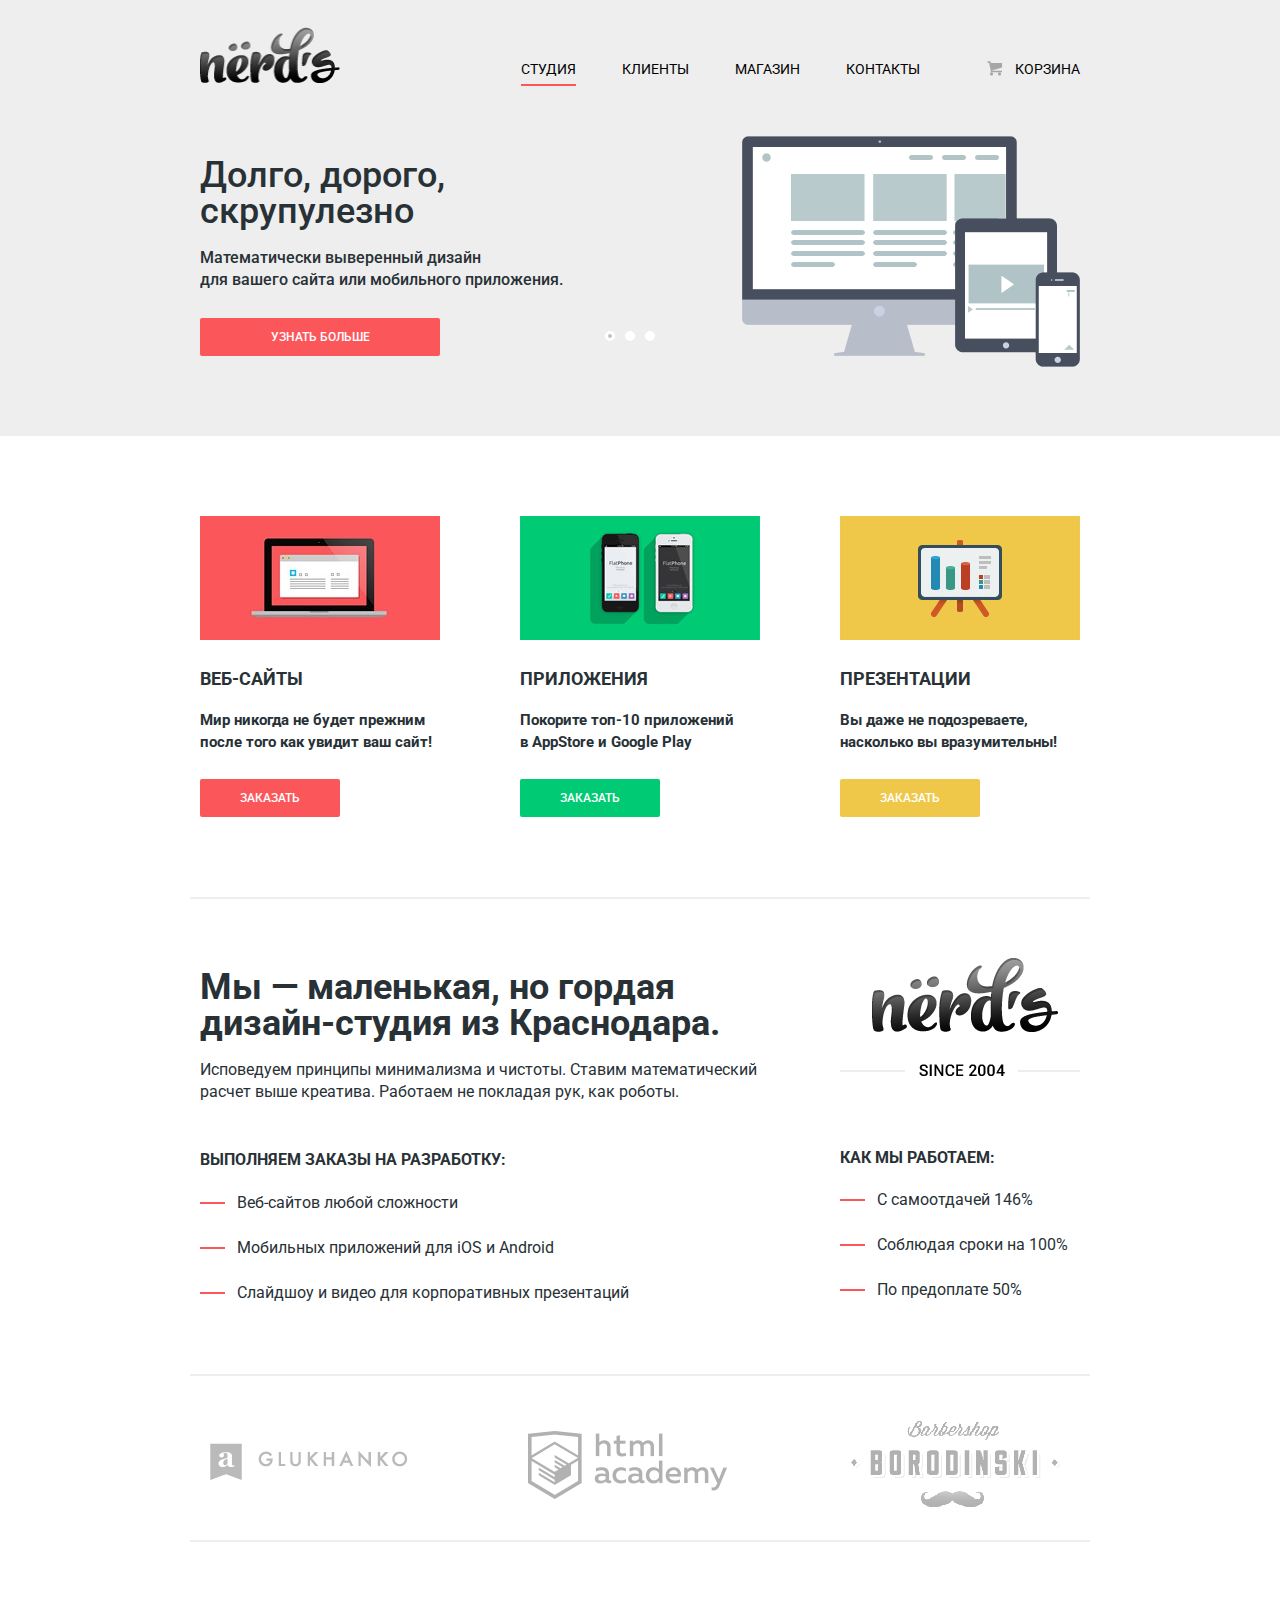
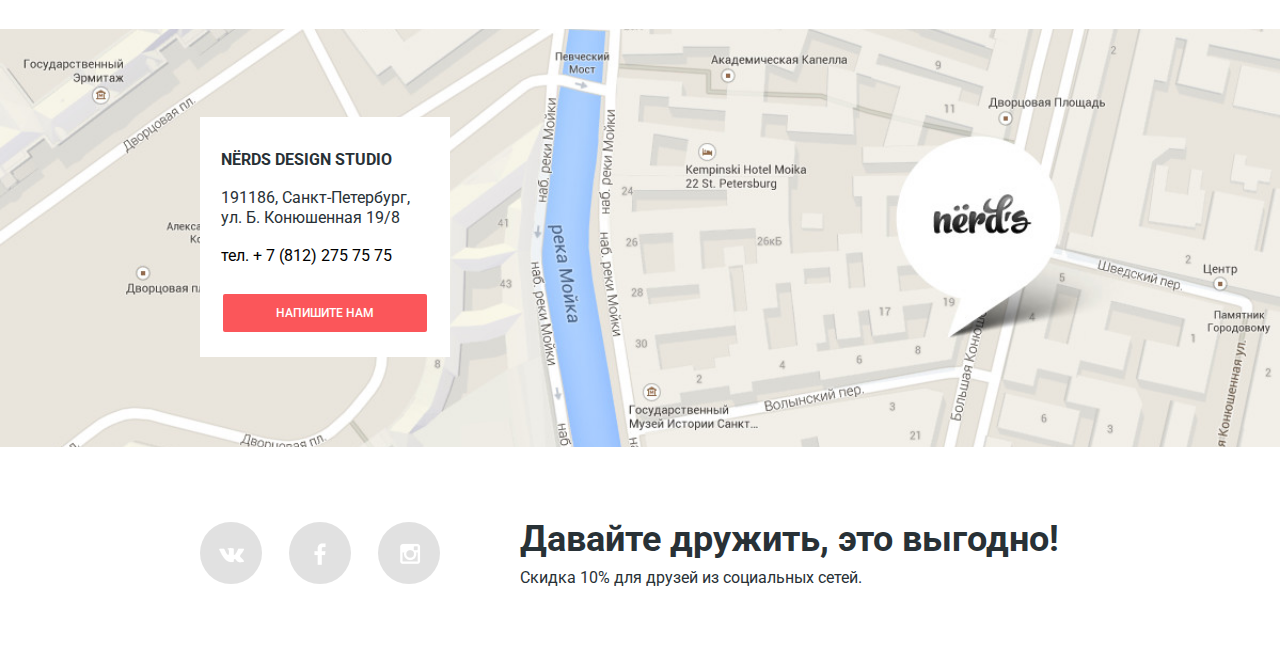
==== commit e870852a: "Final footer fixed" ====
--- a/index.html
+++ b/index.html
@@ -138,7 +138,7 @@
 			</form>
 		</div>
     </main>
-    <footer class="container">
+    <footer class="main-footer container clearfix">
         <div class="footer-social">
             <a class="social-btn vk" href="#"></a>
             <a class="social-btn fb" href="#"></a>
--- a/css/style.min.css
+++ b/css/style.min.css
@@ -1 +1 @@
-Єbody{min-width:900px;font-family:"Roboto","Arial",sans-serif;font-size:16px;font-weight:400;line-height:22px;color:#283136;background-color:#fff}h2{font-size:36px;line-height:36px}h3{font-size:16px;line-height:24px;text-transform:uppercase}a{color:#000;text-decoration:none}header{background:#eee}.container{width:900px;margin:0 auto;padding:0 10px;box-sizing:border-box}.logo{float:left;width:140px}.logo img{display:block}.navigation-main{float:left;padding-top:27px;width:580px;text-align:right}.navigation-main ul{margin:0;padding:0;list-style:none;font-size:0}.navigation-main li{display:inline-block;vertical-align:top;margin-left:46px;text-transform:uppercase;font-size:14px;line-height:30px}.navigation-main a{display:block}.onpage{border-bottom-style:solid;border-width:2px;border-bottom-color:#fb565a}.navigation-main a:hover{color:#fb565a}.navigation-main a:active{color:#000;opacity:.4}.cart{position:relative;float:right;width:94px;padding-top:27px;font-size:14px;line-height:30px;text-align:right;text-transform:uppercase}.cart a{display:block}.login::before{content:"";display:inline-block;vertical-align:text-top;margin-right:13px;width:15px;height:15px;background-image:url(../img/decor/basket.png);background-position:-2px -2px;opacity:.3}.login:hover::before{background-position:-2px -21px;opacity:1}.login:active::before{background-position:-2px -2px;opacity:.15}.cart a:hover{color:#fb565a}.cart a:active{color:#000;opacity:.4}.clearfix:after{content:"";display:table;clear:both}.container-demo{position:relative;width:880px;min-height:310px;margin:0 auto;overflow:hidden}.slide{position:absolute;top:0;left:0;width:100%;height:310px;background-repeat:no-repeat;background-position:100% 10px;-webkit-transition:left .3s ease;-moz-transition:left .3s ease;transition:left .3s ease}.container-demo input[type="radio"]{display:none}.slider-controls{position:absolute;bottom:83px;left:430px;z-index:10;width:200px;margin-left:-100px;text-align:center}.slider-controls label{display:inline-block;vertical-align:top;width:4px;height:4px;margin:0 3px;vertical-align:top;background:#fff;border:3px solid #fff;border-radius:50%;cursor:pointer}.slide-text{width:500px;padding:31px 0}.slide-title{font-weight:500;font-size:36px;line-height:36px;margin-bottom:18px}.container-demo p{margin:0 0 27px;font-weight:500;line-height:22px;color:#283136}.slide:nth-child(1){background-image:url(../img/slide-1.png)}.slide:nth-child(2){background-image:url(../img/slide-2.png)}.slide:nth-child(3){background-image:url(../img/slide-3.png)}#btn-1:checked ~ .slides .slide:nth-child(1){left:0}#btn-1:checked ~ .slides .slide:nth-child(2),#btn-1:checked ~ .slides .slide:nth-child(3){left:880px}#btn-2:checked ~ .slides .slide:nth-child(1){left:-880px}#btn-2:checked ~ .slides .slide:nth-child(2){left:0}#btn-2:checked ~ .slides .slide:nth-child(3){left:-880px}#btn-3:checked ~ .slides .slide:nth-child(1){left:-880px}#btn-3:checked ~ .slides .slide:nth-child(2){left:-880px}#btn-3:checked ~ .slides .slide:nth-child(3){left:0}.btn-1:checked ~ .slider-controls label[for="btn-1"],.btn-2:checked ~ .slider-controls label[for="btn-2"],.btn-3:checked ~ .slider-controls label[for="btn-3"]{background:#c1c1c1}.main-header{padding-top:27px;padding-top:27px;margin-bottom:80px}.header-top{margin-bottom:40px}.service{float:left;width:240px;margin-right:80px;text-align:left}.service:last-child{margin-right:0}.service h3{font-size:18px;line-height:30px;margin-bottom:15px}.service b{font-size:15px}.services-list{padding-bottom:80px;margin-bottom:59px;border-bottom-width:2px;border-bottom-style:solid;border-bottom-color:#eee}.description-left{float:left;width:573px}.description-left h2{margin-top:11px;margin-bottom:18px}.description-left h3{margin-top:45px;margin-bottom:20px}.description-right{float:right;width:240px}.description-right h3{margin-top:64px;margin-bottom:19px}.description-right ul,.description-left ul{list-style:none;padding:0}.description-right li,.description-left li{position:relative;margin-top:0;margin-bottom:23px;padding-left:37px;text-align:left}.description-right li::before,.description-left li::before{content:"";position:absolute;top:10px;left:0;width:25px;height:2px;background:#fb565a}.about-us{padding-bottom:47px;border-bottom-width:2px;border-bottom-style:solid;border-bottom-color:#eee}.partners{width:0 auto;height:166px;padding-bottom:33px;margin-bottom:87px;padding-left:0;padding-right:0;border-bottom-width:2px;border-bottom-style:solid;border-bottom-color:#eee}.partners a{float:left;width:198px;margin-left:20px;margin-right:20px;margin-top:67px;opacity:.3}.partners a:nth-child(2){float:left;width:199px;margin-left:100px;margin-right:100px;margin-top:55px}.partners a:nth-child(3){float:right;width:209px;margin-top:45px;margin-right:30px}.partners a:hover{opacity:1}.map{width:auto;margin:0 auto;background:url(../img/map.jpg),#e6e3dc;min-height:418px;background-position:50% 50%;background-size:cover;background-repeat:no-repeat}.map .contacts{position:relative;float:left;width:250px;min-height:240px;margin-top:88px;padding-left:21px;padding-top:28px;padding-bottom:26px;background-color:#fff;line-height:20px;box-sizing:border-box}.contacts h3{margin-top:0;margin-bottom:13px;line-height:30px}.contacts p{line-height:20px;margin-top:13px;margin-bottom:18px}.footer-social{float:left;width:240px;margin-top:75px;margin-bottom:78px;vertical-align:top;text-align:left;font-size:0}.discount{float:right;width:560px;margin-top:49px}.discount h2{margin-top:25px;margin-bottom:10px}.discount p{margin-top:0;margin-bottom:75px}.lead h2{font-size:inherit;line-height:inherit;font-weight:inherit;margin:0}.lead{width:auto;margin:0 auto;padding-top:23px;padding-bottom:85px;font-size:40px;line-height:48px;text-align:center;text-transform:uppercase}.items{width:560px;font-size:0}.item-choice{float:left;width:240px;position:relative}.fltr{margin-bottom:35px}.fltr label{font-size:16px;line-height:20px;color:#283136}.fltr label:hover{color:#000}.flrt label: disabled{opacity:.4}.fltr ul{list-style:none;padding:0;margin:0}.fltr input{display:none}.fltr li{margin-bottom:4px}fieldset{border:0;padding:0;margin:0}.items-list{float:right;width:640px;padding-left:80px;box-sizing:border-box;text-align:justify}.sorting{width:560px;margin-bottom:23px;font-size:12px;line-height:15px;text-transform:uppercase}.sorting ul{list-style:none;padding:0;margin:0}.sort-title{float:left;width:86px;margin-right:41px}.sort{float:left;width:380px}.sort li{display:inline-block;vertical-align:top;margin-right:41px}.sort li:last-child{margin-left:5px;margin-right:0}.triangle{float:right;margin:0;padding-left:0;width:37px;height:10px;text-align:right}.triangle li{display:inline-block;vertical-align:top;margin:0;padding:0;margin-left:3px}.item{position:relative;display:inline-block;vertical-align:top;width:240px;margin-bottom:80px;margin-right:80px;vertical-align:top;background:url(../img/decor/decor.jpg);height:270px}.item:hover{background-position:bottom}.item img{margin-top:30px}.item:nth-child(even){margin-right:0}.item-description{position:absolute;visibility:hidden;display:block;top:50px;left:20px;box-sizing:border-box;padding:34px 20px 99px;width:200px;max-height:200px;text-align:center;background-color:#fff;color:#283136;font-size:14px;line-height:18px}.item:hover .item-description{visibility:visible}.item-description h3{margin:0;font-size:18px;line-height:24px;font-weight:400}.item-description p{margin-top:12px}.main-catalog{margin-bottom:77px}.pagination{float:left;width:400px}.pagination ul{padding:0;margin:0;font-size:0}.pagination li{display:inline;list-style:none;margin-right:10px}.item-choice ul{list-style:none}.btn{display:inline-block;vertical-align:top;width:140px;padding:10px;margin-top:26px;vertical-align:top;border-radius:2px;border:none;outline:none;background-color:#fb565a;font-family:"Roboto","Arial",sans-serif;font-weight:500;color:#fff;font-size:12px;line-height:18px;text-align:center;text-transform:uppercase;box-sizing:border-box}.btn:hover{background-color:#d6494d}.btn:active{background-color:#b63538;box-shadow:inset 0 3px 0 rgba(0,0,0,0.15)}.green-btn{background-color:#00ca74}.green-btn:hover{background-color:#01a25e}.green-btn:active{background-color:#009053;box-shadow:inset 0 3px 0 rgba(0,0,0,0.15)}.yellow-btn{background-color:#efc84a}.yellow-btn:hover{background-color:#d6ae2c}.yellow-btn:active{background-color:#c09b24;box-shadow:inset 0 3px 0 rgba(0,0,0,0.15)}.container-demo .btn{width:240px;margin:0}.contacts .btn{position:absolute;width:204px;margin:0;right:23px;bottom:25px}.social-btn{display:inline-block;vertical-align:top;width:62px;height:62px;margin-right:27px;font-size:0;text-decoration:none;border-radius:50%;background:#e1e1e1 url(../img/decor/sprite.png) no-repeat center}.social-btn:last-child{margin-right:0}.social-btn:hover{background-color:#fb565a}.social-btn:active{background-color:#b63538;-webkit-box-shadow:inset 0 3px 0 0 #9b2d30;-moz-box-shadow:inset 0 3px 0 0 #9b2d30;box-shadow:inset 0 3px 0 0 #9b2d30}.vk{background-position:19px -956px}.fb{background-position:25px -680px}.inst{background-position:22px -823px}.pagination .btn{width:38px;padding:10px;background-color:#f1f1f1;color:#000;margin-top:0}.pagination .btn:hover{background-color:#e5e5e5}.pagination .btn:active{background-color:#d5d5d5;box-shadow:inset 0 3px 0 rgba(0,0,0,0.15)}.pagination .current{background-color:#fff;height:38px;border-style:solid;border-width:2px;border-color:#f2f2f2}.pagination .current:hover{background-color:#fff;height:38px;border-style:solid;border-width:2px;border-color:#f2f2f2}.pagination .current:active{background-color:#fff;height:38px;border-style:solid;border-width:2px;border-color:#f2f2f2;box-shadow:inset 0 0 0 rgba(0,0,0,0)}.pagination .btn.next{width:141px}.item .btn{position:absolute;margin-top:0;padding-left:15px;bottom:30px;right:30px;font-size:18px}.item-choice .btn{display:block;width:156px;margin-top:35px;background-color:#f1f1f1;color:#000}.item-choice .btn:hover{background-color:#e5e5e5}.item-choice .btn:active{background-color:#d5d5d5;box-shadow:inset 0 3px 0 rgba(0,0,0,0.15)}.icon-down-dir::before{content:"\25bc";color:#c1c1c1}.icon-up-dir::before{content:"\25b2";color:#c1c1c1}.icon-down-dir:hover::before,.icon-up-dir:hover::before{color:#b5b5b5}.icon-down-dir:active::before,.icon-up-dir:active::before{color:#000}.triangle .active:before{color:#00ca74}.sort .active{border-bottom:none;opacity:1}.range-filter{width:240px;margin:0 auto;margin-bottom:52px}.range-title{margin-bottom:20px;font-size:18px;line-height:19px;text-transform:uppercase}.range-controls{position:relative;height:41px;padding-top:39px;padding-right:20px;padding-left:20px;margin-bottom:16px;border-radius:5px;background:#f1f1f1}.range-controls .scale{height:2px;background:#d7dcde}.range-controls .bar{width:70%;height:2px;background:#00ca74}.range-controls .toggle{position:absolute;top:30px;left:0;width:4px;height:4px;cursor:pointer;border:8px solid #fff;border-radius:50%;background:#ababab;box-shadow:0 2px 1px 0 #cfcfcf}.range-controls .toggle-min{left:50px}.range-controls .toggle-max{left:110px}.price-controls{font-size:0}.price-controls label{display:inline-block;vertical-align:middle;width:50%;font-size:16px}.max-price{text-align:right}.price-controls input{font-family:"Roboto","Arial",sans-serif;font-size:16px;width:60px;margin-left:7px;padding:8px 10px;text-align:center;color:#283136;border:none;border-radius:5px;outline:none;background:#f1f1f1}.sort-title{border-bottom:1px dashed;border-color:transparent}.sort a{color:#000;opacity:.3;border-bottom:1px dashed;border-color:#3fb876}.sort a:hover{color:#000;opacity:1;border-bottom:1px solid;border-color:#3fb876}.radio-control{display:inline-block;vertical-align:top;margin-bottom:15px;font-family:"symbols-nerds";font-size:27px}.radio-control::before{content:"\25cb";padding-right:11px;color:#c1c1c1}.radio input:checked ~ .radio-control::before{content:"\25cf"}.radio input:disabled ~ .radio-control::before{opacity:.3}.radio:hover .radio-control::before{color:#b5b5b5}.checkbox-control{display:inline-block;vertical-align:top;width:36px;margin-bottom:17px;font-family:"symbols-nerds";font-size:26px;color:#c1c1c1}.checkbox-control:first-child{padding-top:2px}.checkbox-control::before{content:"\2610";padding-right:8px}.check input:checked ~ .checkbox-control::before{content:"\2611"}.check input:disabled ~ .checkbox-control{opacity:.3}.check:hover .checkbox-control::before{color:#b5b5b5}.modal-form{display:none;position:fixed;z-index:50;top:50%;left:50%;width:630px;height:416px;margin-top:-208px;margin-left:-315px;padding:0;color:#000;background:#fff;box-shadow:0 30px 50px rgba(0,0,0,.7)}.modal-form-exit{position:absolute;top:6px;right:6px;width:41px;height:41px;font-size:0;background:url(../img/decor/exit.png) no-repeat center}.feedback-form{margin:0;padding:0;margin-top:55px;margin-left:80px;font-size:0}.feedback-form label{display:inline-block;vertical-align:top;margin:0;padding:0;margin-right:20px;margin-bottom:12px;width:220px;font-family:"Roboto","Arial",sans-serif;font-size:16px;line-height:18px}.feedback-form input,.feedback-form textarea,.feedback-form button{margin:0;padding:0;font-family:"Roboto","Arial",sans-serif;font-size:12px;line-height:18px;text-transform:uppercase;color:#0000;border:2px solid #d7dcde;border-radius:3px}.feedback-form input:hover,.feedback-form textarea:hover{border:2px solid #a2a9ac}.feedback-form input:focus,.feedback-form textarea:focus{border:2px solid #56bffb}.feedback-form input{display:inline-block;vertical-align:top;margin-right:20px;margin-bottom:22px;padding-left:13px;width:203px;height:34px}.feedback-form textarea{margin-bottom:37px;padding:8px 13px;width:430px;height:94px;resize:none}.feedback-form button{display:inline-block;vertical-align:top;margin-right:20px;width:220px;height:38px;border:none}.feedback-form button[type="submit"]{color:#fff;background:#fb565a}.feedback-form button[type="submit"]:hover{background:#d6494d}.feedback-form button[type="submit"]:active{background:#b63538;box-shadow:inset 0 3px 0 0 #9b2d30}.feedback-form button[type="reset"]{background:#f1f1f1}.feedback-form button[type="reset"]:hover{background:#e5e5e5}.feedback-form button[type="reset"]:active{background:#d5d5d5;box-shadow:inset 0 3px 0 0 #b5b5b5}@font-face{font-weight:400;font-style:normal;font-family:"symbols-nerds";src:url(../fonts/symbols-nerds.woff) format("woff"),url(../fonts/symbols-nerds.woff2) format("woff2")}+body{min-width:900px;font-family:"Roboto","Arial",sans-serif;font-size:16px;font-weight:400;line-height:22px;color:#283136;background-color:#fff}h2{font-size:36px;line-height:36px}h3{font-size:16px;line-height:24px;text-transform:uppercase}a{color:#000;text-decoration:none}header{background:#eee}.container{width:900px;margin:0 auto;padding:0 10px;box-sizing:border-box}.logo{float:left;width:140px}.logo img{display:block}.navigation-main{float:left;padding-top:27px;width:580px;text-align:right}.navigation-main ul{margin:0;padding:0;list-style:none;font-size:0}.navigation-main li{display:inline-block;vertical-align:top;margin-left:46px;text-transform:uppercase;font-size:14px;line-height:30px}.navigation-main a{display:block}.onpage{border-bottom-style:solid;border-width:2px;border-bottom-color:#fb565a}.navigation-main a:hover{color:#fb565a}.navigation-main a:active{color:#000;opacity:.4}.cart{position:relative;float:right;width:94px;padding-top:27px;font-size:14px;line-height:30px;text-align:right;text-transform:uppercase}.cart a{display:block}.login::before{content:"";display:inline-block;vertical-align:text-top;margin-right:13px;width:15px;height:15px;background-image:url(../img/decor/basket.png);background-position:-2px -2px;opacity:.3}.login:hover::before{background-position:-2px -21px;opacity:1}.login:active::before{background-position:-2px -2px;opacity:.15}.cart a:hover{color:#fb565a}.cart a:active{color:#000;opacity:.4}.clearfix:after{content:"";display:table;clear:both}.container-demo{position:relative;width:880px;min-height:310px;margin:0 auto;overflow:hidden}.slide{position:absolute;top:0;left:0;width:100%;height:310px;background-repeat:no-repeat;background-position:100% 10px;-webkit-transition:left .3s ease;-moz-transition:left .3s ease;transition:left .3s ease}.container-demo input[type="radio"]{display:none}.slider-controls{position:absolute;bottom:83px;left:430px;z-index:10;width:200px;margin-left:-100px;text-align:center}.slider-controls label{display:inline-block;vertical-align:top;width:4px;height:4px;margin:0 3px;vertical-align:top;background:#fff;border:3px solid #fff;border-radius:50%;cursor:pointer}.slide-text{width:500px;padding:31px 0}.slide-title{font-weight:500;font-size:36px;line-height:36px;margin-bottom:18px}.container-demo p{margin:0 0 27px;font-weight:500;line-height:22px;color:#283136}.slide:nth-child(1){background-image:url(../img/slide-1.png)}.slide:nth-child(2){background-image:url(../img/slide-2.png)}.slide:nth-child(3){background-image:url(../img/slide-3.png)}#btn-1:checked ~ .slides .slide:nth-child(1){left:0}#btn-1:checked ~ .slides .slide:nth-child(2),#btn-1:checked ~ .slides .slide:nth-child(3){left:880px}#btn-2:checked ~ .slides .slide:nth-child(1){left:-880px}#btn-2:checked ~ .slides .slide:nth-child(2){left:0}#btn-2:checked ~ .slides .slide:nth-child(3){left:-880px}#btn-3:checked ~ .slides .slide:nth-child(1){left:-880px}#btn-3:checked ~ .slides .slide:nth-child(2){left:-880px}#btn-3:checked ~ .slides .slide:nth-child(3){left:0}.btn-1:checked ~ .slider-controls label[for="btn-1"],.btn-2:checked ~ .slider-controls label[for="btn-2"],.btn-3:checked ~ .slider-controls label[for="btn-3"]{background:#c1c1c1}.main-header{padding-top:27px;padding-top:27px;margin-bottom:80px}.header-top{margin-bottom:40px}.service{float:left;width:240px;margin-right:80px;text-align:left}.service:last-child{margin-right:0}.service h3{font-size:18px;line-height:30px;margin-bottom:15px}.service b{font-size:15px}.services-list{padding-bottom:80px;margin-bottom:59px;border-bottom-width:2px;border-bottom-style:solid;border-bottom-color:#eee}.description-left{float:left;width:573px}.description-left h2{margin-top:11px;margin-bottom:18px}.description-left h3{margin-top:45px;margin-bottom:20px}.description-right{float:right;width:240px}.description-right h3{margin-top:64px;margin-bottom:19px}.description-right ul,.description-left ul{list-style:none;padding:0}.description-right li,.description-left li{position:relative;margin-top:0;margin-bottom:23px;padding-left:37px;text-align:left}.description-right li::before,.description-left li::before{content:"";position:absolute;top:10px;left:0;width:25px;height:2px;background:#fb565a}.about-us{padding-bottom:47px;border-bottom-width:2px;border-bottom-style:solid;border-bottom-color:#eee}.partners{width:0 auto;height:166px;padding-bottom:33px;margin-bottom:87px;padding-left:0;padding-right:0;border-bottom-width:2px;border-bottom-style:solid;border-bottom-color:#eee}.partners a{float:left;width:198px;margin-left:20px;margin-right:20px;margin-top:67px;opacity:.3}.partners a:nth-child(2){float:left;width:199px;margin-left:100px;margin-right:100px;margin-top:55px}.partners a:nth-child(3){float:right;width:209px;margin-top:45px;margin-right:30px}.partners a:hover{opacity:1}.map{width:auto;margin:0 auto;background:url(../img/map.jpg),#e6e3dc;min-height:418px;background-position:50% 50%;background-size:cover;background-repeat:no-repeat}.map .contacts{position:relative;float:left;width:250px;min-height:240px;margin-top:88px;padding-left:21px;padding-top:28px;padding-bottom:26px;background-color:#fff;line-height:20px;box-sizing:border-box}.contacts h3{margin-top:0;margin-bottom:13px;line-height:30px}.contacts p{line-height:20px;margin-top:13px;margin-bottom:18px}.footer-social{float:left;width:240px;margin-top:75px;vertical-align:top;text-align:left;font-size:0}.discount{float:right;width:560px;margin-top:49px}.discount h2{margin-top:25px;margin-bottom:10px}.discount p{margin-top:0}.lead h2{font-size:inherit;line-height:inherit;font-weight:inherit;margin:0}.lead{width:auto;margin:0 auto;padding-top:23px;padding-bottom:85px;font-size:40px;line-height:48px;text-align:center;text-transform:uppercase}.items{width:560px;font-size:0}.item-choice{float:left;width:240px;position:relative}.fltr{margin-bottom:35px}.fltr label{font-size:16px;line-height:20px;color:#283136}.fltr label:hover{color:#000}.flrt label: disabled{opacity:.4}.fltr ul{list-style:none;padding:0;margin:0}.fltr input{display:none}.fltr li{margin-bottom:4px}fieldset{border:0;padding:0;margin:0}.items-list{float:right;width:640px;padding-left:80px;box-sizing:border-box;text-align:justify}.sorting{width:560px;margin-bottom:23px;font-size:12px;line-height:15px;text-transform:uppercase}.sorting ul{list-style:none;padding:0;margin:0}.sort-title{float:left;width:86px;margin-right:41px}.sort{float:left;width:380px}.sort li{display:inline-block;vertical-align:top;margin-right:41px}.sort li:last-child{margin-left:5px;margin-right:0}.triangle{float:right;margin:0;padding-left:0;width:37px;height:10px;text-align:right}.triangle li{display:inline-block;vertical-align:top;margin:0;padding:0;margin-left:3px}.item{position:relative;display:inline-block;vertical-align:top;width:240px;margin-bottom:80px;margin-right:80px;vertical-align:top;background:url(../img/decor/decor.jpg);height:270px}.item:hover{background-position:bottom}.item img{margin-top:30px}.item:nth-child(even){margin-right:0}.item-description{position:absolute;visibility:hidden;display:block;top:50px;left:20px;box-sizing:border-box;padding:34px 20px 99px;width:200px;max-height:200px;text-align:center;background-color:#fff;color:#283136;font-size:14px;line-height:18px}.item:hover .item-description{visibility:visible}.item-description h3{margin:0;font-size:18px;line-height:24px;font-weight:400}.item-description p{margin-top:12px}.main-catalog{margin-bottom:77px}.pagination{float:left;width:400px}.pagination ul{padding:0;margin:0;font-size:0}.pagination li{display:inline;list-style:none;margin-right:10px}.item-choice ul{list-style:none}.btn{display:inline-block;vertical-align:top;width:140px;padding:10px;margin-top:26px;vertical-align:top;border-radius:2px;border:none;outline:none;background-color:#fb565a;font-family:"Roboto","Arial",sans-serif;font-weight:500;color:#fff;font-size:12px;line-height:18px;text-align:center;text-transform:uppercase;box-sizing:border-box}.btn:hover{background-color:#d6494d}.btn:active{background-color:#b63538;box-shadow:inset 0 3px 0 rgba(0,0,0,0.15)}.green-btn{background-color:#00ca74}.green-btn:hover{background-color:#01a25e}.green-btn:active{background-color:#009053;box-shadow:inset 0 3px 0 rgba(0,0,0,0.15)}.yellow-btn{background-color:#efc84a}.yellow-btn:hover{background-color:#d6ae2c}.yellow-btn:active{background-color:#c09b24;box-shadow:inset 0 3px 0 rgba(0,0,0,0.15)}.container-demo .btn{width:240px;margin:0}.contacts .btn{position:absolute;width:204px;margin:0;right:23px;bottom:25px}.social-btn{display:inline-block;vertical-align:top;width:62px;height:62px;margin-right:27px;font-size:0;text-decoration:none;border-radius:50%;background:#e1e1e1 url(../img/decor/sprite.png) no-repeat center}.social-btn:last-child{margin-right:0}.social-btn:hover{background-color:#fb565a}.social-btn:active{background-color:#b63538;-webkit-box-shadow:inset 0 3px 0 0 #9b2d30;-moz-box-shadow:inset 0 3px 0 0 #9b2d30;box-shadow:inset 0 3px 0 0 #9b2d30}.vk{background-position:19px -956px}.fb{background-position:25px -680px}.inst{background-position:22px -823px}.pagination .btn{width:38px;padding:10px;background-color:#f1f1f1;color:#000;margin-top:0}.pagination .btn:hover{background-color:#e5e5e5}.pagination .btn:active{background-color:#d5d5d5;box-shadow:inset 0 3px 0 rgba(0,0,0,0.15)}.pagination .current{background-color:#fff;height:38px;border-style:solid;border-width:2px;border-color:#f2f2f2}.pagination .current:hover{background-color:#fff;height:38px;border-style:solid;border-width:2px;border-color:#f2f2f2}.pagination .current:active{background-color:#fff;height:38px;border-style:solid;border-width:2px;border-color:#f2f2f2;box-shadow:inset 0 0 0 rgba(0,0,0,0)}.pagination .btn.next{width:141px}.item .btn{position:absolute;margin-top:0;padding-left:15px;bottom:30px;right:30px;font-size:18px}.item-choice .btn{display:block;width:156px;margin-top:35px;background-color:#f1f1f1;color:#000}.item-choice .btn:hover{background-color:#e5e5e5}.item-choice .btn:active{background-color:#d5d5d5;box-shadow:inset 0 3px 0 rgba(0,0,0,0.15)}.icon-down-dir::before{content:"\25bc";color:#c1c1c1}.icon-up-dir::before{content:"\25b2";color:#c1c1c1}.icon-down-dir:hover::before,.icon-up-dir:hover::before{color:#b5b5b5}.icon-down-dir:active::before,.icon-up-dir:active::before{color:#000}.triangle .active:before{color:#00ca74}.sort .active{border-bottom:none;opacity:1}.main-footer{padding-bottom:55px}.range-filter{width:240px;margin:0 auto;margin-bottom:52px}.range-title{margin-bottom:20px;font-size:18px;line-height:19px;text-transform:uppercase}.range-controls{position:relative;height:41px;padding-top:39px;padding-right:20px;padding-left:20px;margin-bottom:16px;border-radius:5px;background:#f1f1f1}.range-controls .scale{height:2px;background:#d7dcde}.range-controls .bar{width:70%;height:2px;background:#00ca74}.range-controls .toggle{position:absolute;top:30px;left:0;width:4px;height:4px;cursor:pointer;border:8px solid #fff;border-radius:50%;background:#ababab;box-shadow:0 2px 1px 0 #cfcfcf}.range-controls .toggle-min{left:50px}.range-controls .toggle-max{left:110px}.price-controls{font-size:0}.price-controls label{display:inline-block;vertical-align:middle;width:50%;font-size:16px}.max-price{text-align:right}.price-controls input{font-family:"Roboto","Arial",sans-serif;font-size:16px;width:60px;margin-left:7px;padding:8px 10px;text-align:center;color:#283136;border:none;border-radius:5px;outline:none;background:#f1f1f1}.sort-title{border-bottom:1px dashed;border-color:transparent}.sort a{color:#000;opacity:.3;border-bottom:1px dashed;border-color:#3fb876}.sort a:hover{color:#000;opacity:1;border-bottom:1px solid;border-color:#3fb876}.radio-control{display:inline-block;vertical-align:top;margin-bottom:15px;font-family:"symbols-nerds";font-size:27px}.radio-control::before{content:"\25cb";padding-right:11px;color:#c1c1c1}.radio input:checked ~ .radio-control::before{content:"\25cf"}.radio input:disabled ~ .radio-control::before{opacity:.3}.radio:hover .radio-control::before{color:#b5b5b5}.checkbox-control{display:inline-block;vertical-align:top;width:36px;margin-bottom:17px;font-family:"symbols-nerds";font-size:26px;color:#c1c1c1}.checkbox-control:first-child{padding-top:2px}.checkbox-control::before{content:"\2610";padding-right:8px}.check input:checked ~ .checkbox-control::before{content:"\2611"}.check input:disabled ~ .checkbox-control{opacity:.3}.check:hover .checkbox-control::before{color:#b5b5b5}.modal-form{display:none;position:fixed;z-index:50;top:50%;left:50%;width:630px;height:416px;margin-top:-208px;margin-left:-315px;padding:0;color:#000;background:#fff;box-shadow:0 30px 50px rgba(0,0,0,.7)}.modal-form-exit{position:absolute;top:6px;right:6px;width:41px;height:41px;font-size:0;background:url(../img/decor/exit.png) no-repeat center}.feedback-form{margin:0;padding:0;margin-top:55px;margin-left:80px;font-size:0}.feedback-form label{display:inline-block;vertical-align:top;margin:0;padding:0;margin-right:20px;margin-bottom:12px;width:220px;font-family:"Roboto","Arial",sans-serif;font-size:16px;line-height:18px}.feedback-form input,.feedback-form textarea,.feedback-form button{margin:0;padding:0;font-family:"Roboto","Arial",sans-serif;font-size:12px;line-height:18px;text-transform:uppercase;color:#0000;border:2px solid #d7dcde;border-radius:3px}.feedback-form input:hover,.feedback-form textarea:hover{border:2px solid #a2a9ac}.feedback-form input:focus,.feedback-form textarea:focus{border:2px solid #56bffb}.feedback-form input{display:inline-block;vertical-align:top;margin-right:20px;margin-bottom:22px;padding-left:13px;width:203px;height:34px}.feedback-form textarea{margin-bottom:37px;padding:8px 13px;width:430px;height:94px;resize:none}.feedback-form button{display:inline-block;vertical-align:top;margin-right:20px;width:220px;height:38px;border:none}.feedback-form button[type="submit"]{color:#fff;background:#fb565a}.feedback-form button[type="submit"]:hover{background:#d6494d}.feedback-form button[type="submit"]:active{background:#b63538;box-shadow:inset 0 3px 0 0 #9b2d30}.feedback-form button[type="reset"]{background:#f1f1f1}.feedback-form button[type="reset"]:hover{background:#e5e5e5}.feedback-form button[type="reset"]:active{background:#d5d5d5;box-shadow:inset 0 3px 0 0 #b5b5b5}@font-face{font-weight:400;font-style:normal;font-family:"symbols-nerds";src:url(../fonts/symbols-nerds.woff) format("woff"),url(../fonts/symbols-nerds.woff2) format("woff2")}